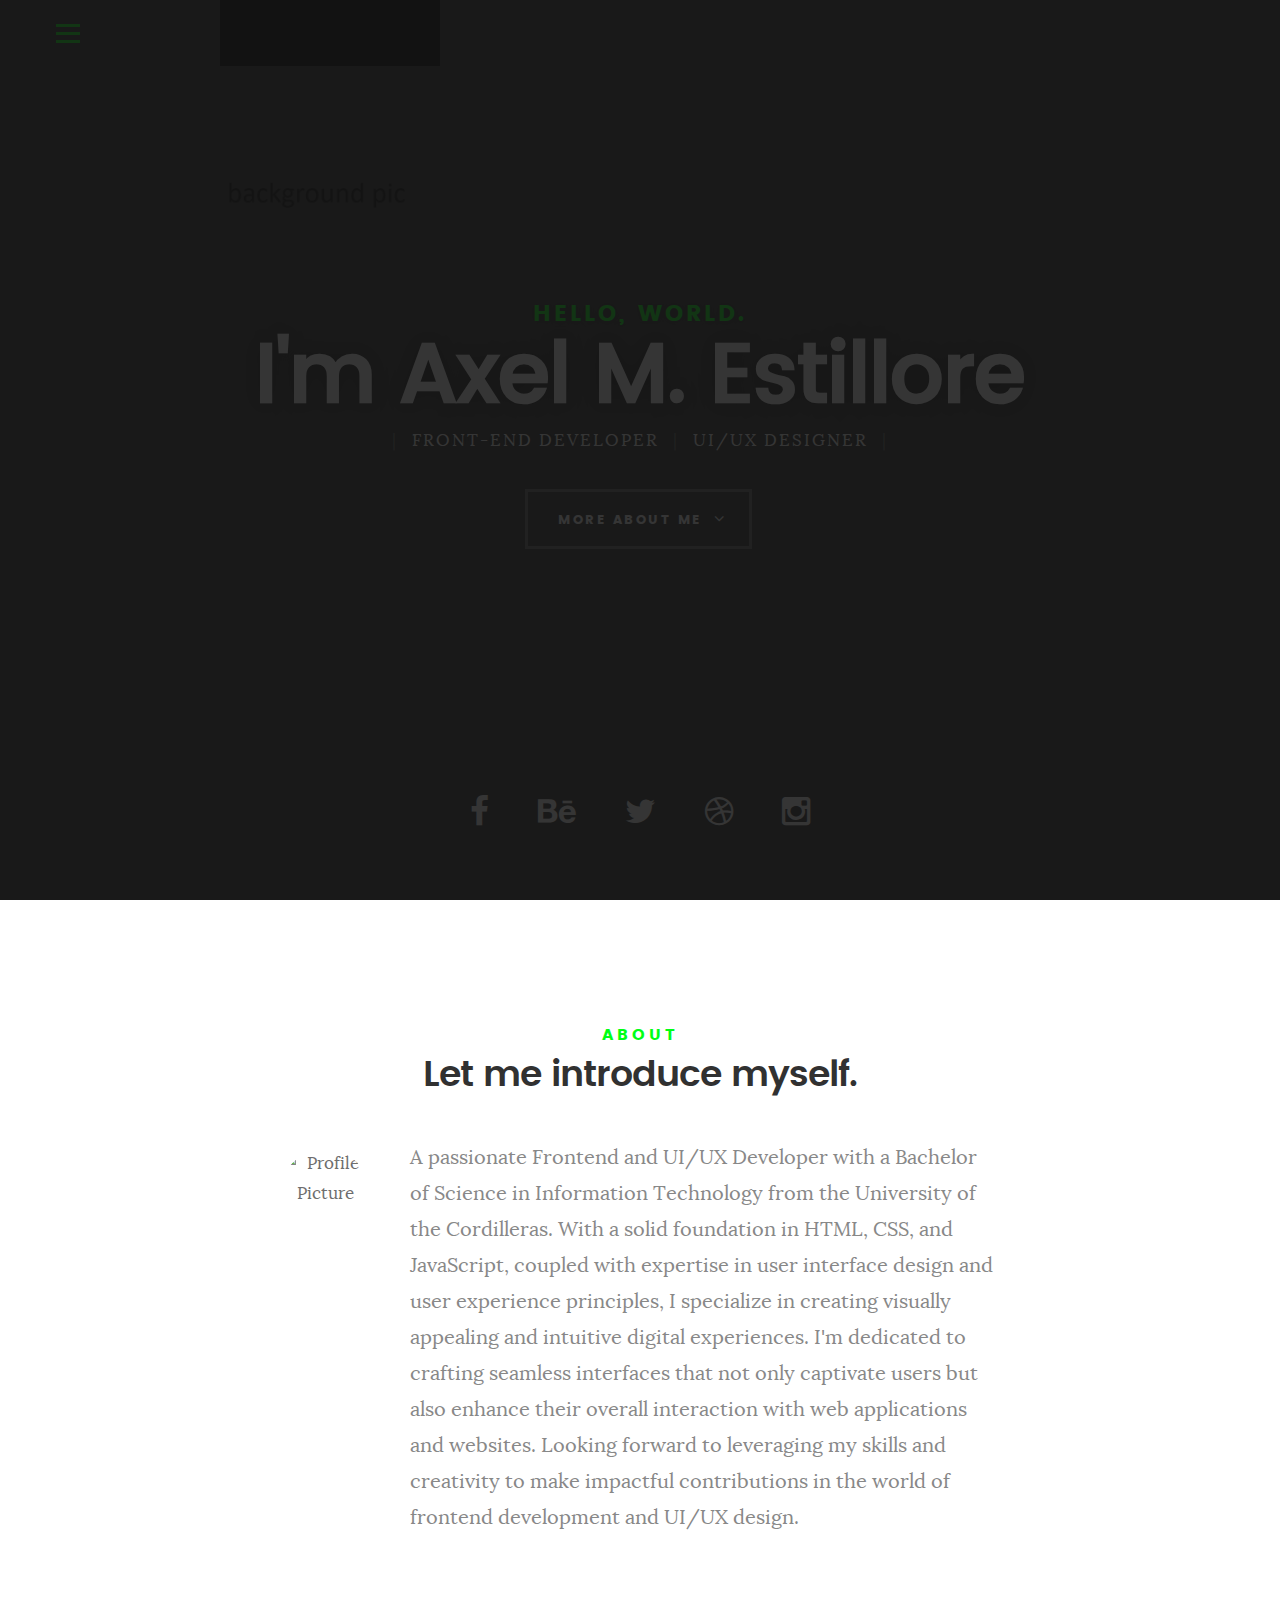
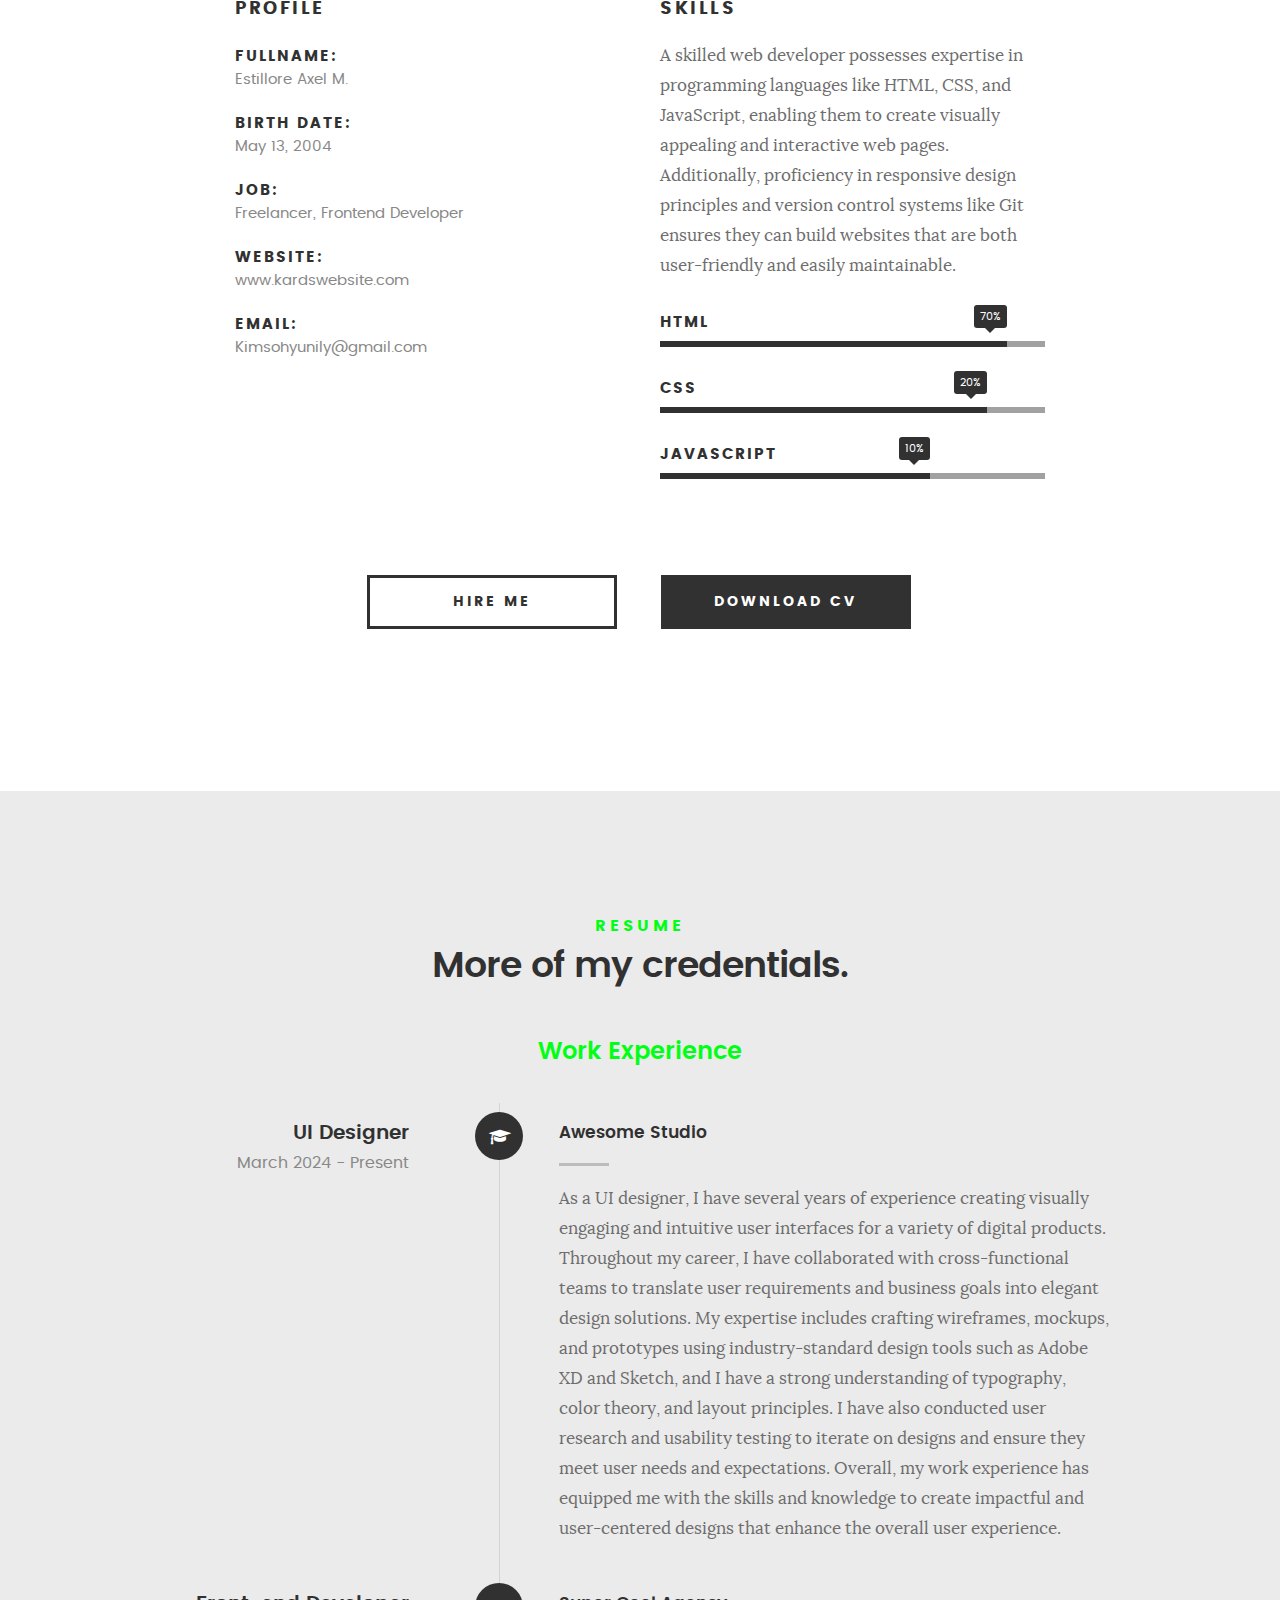
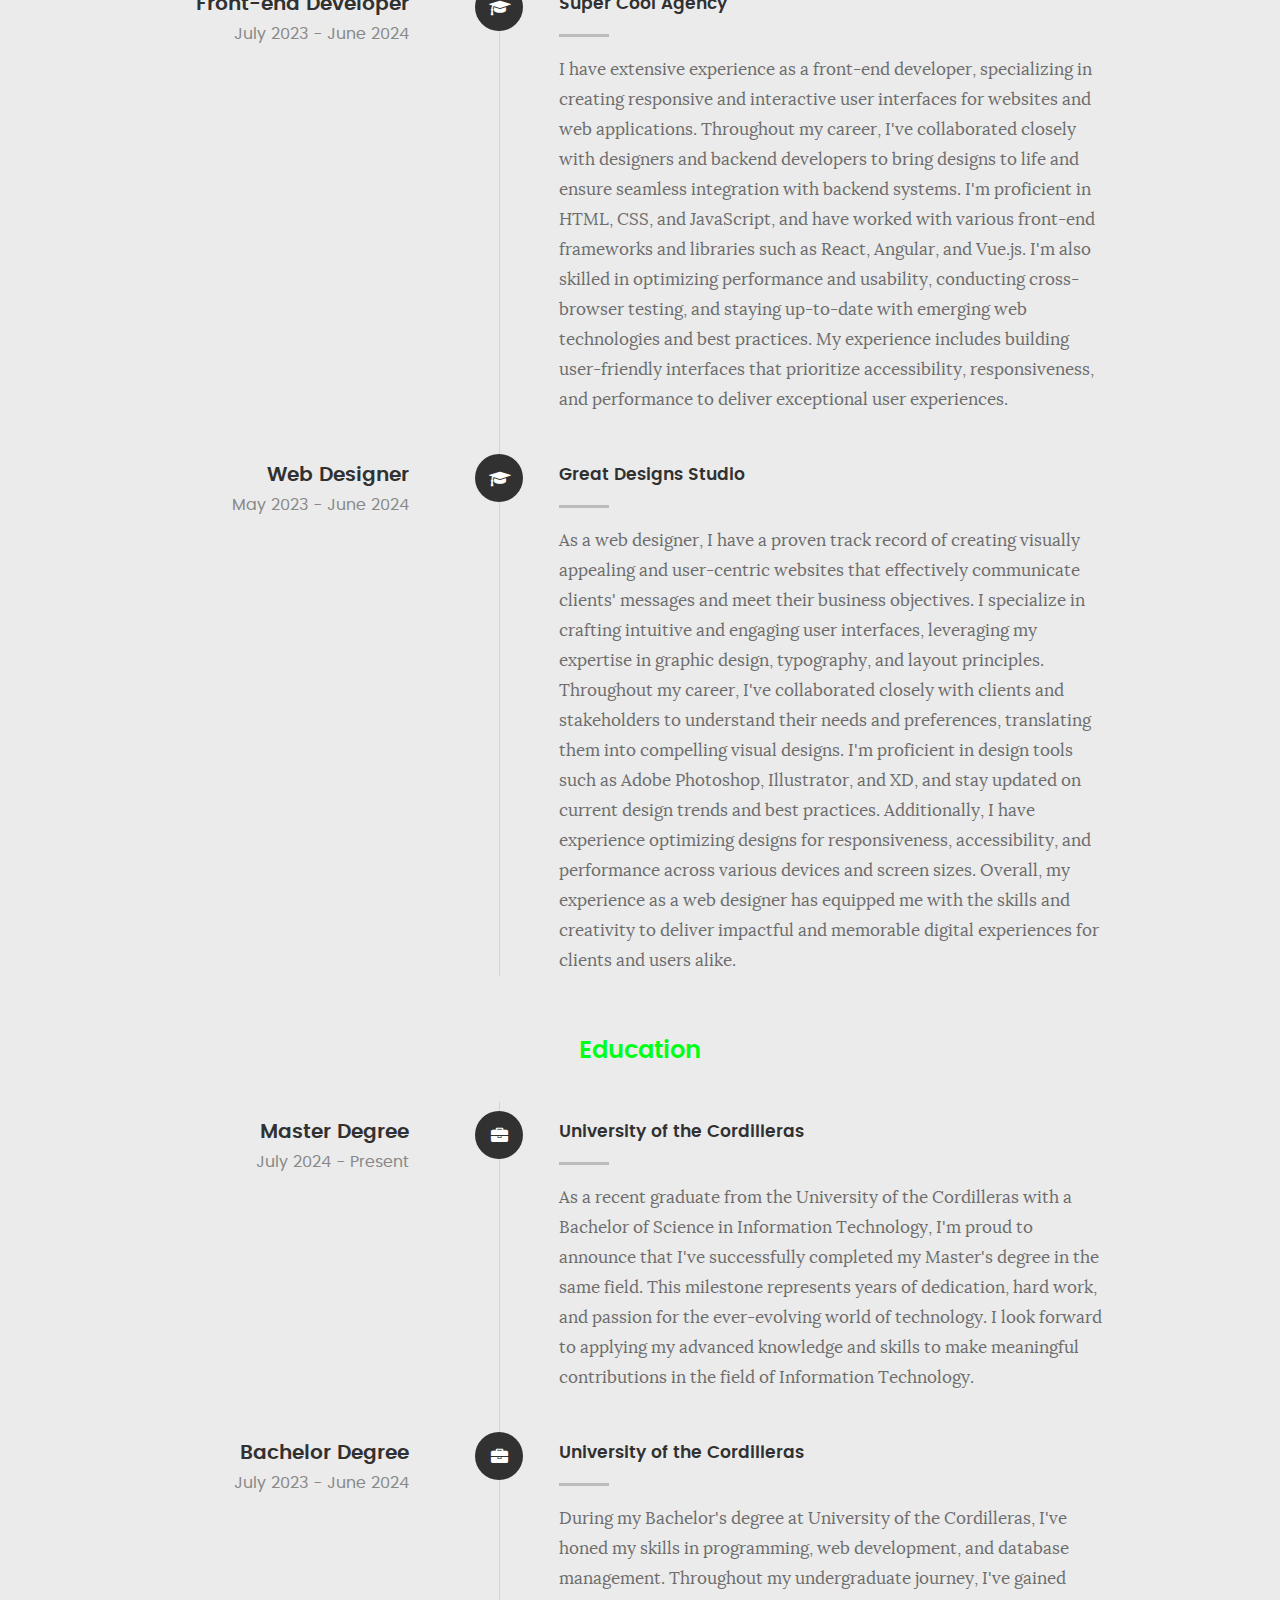
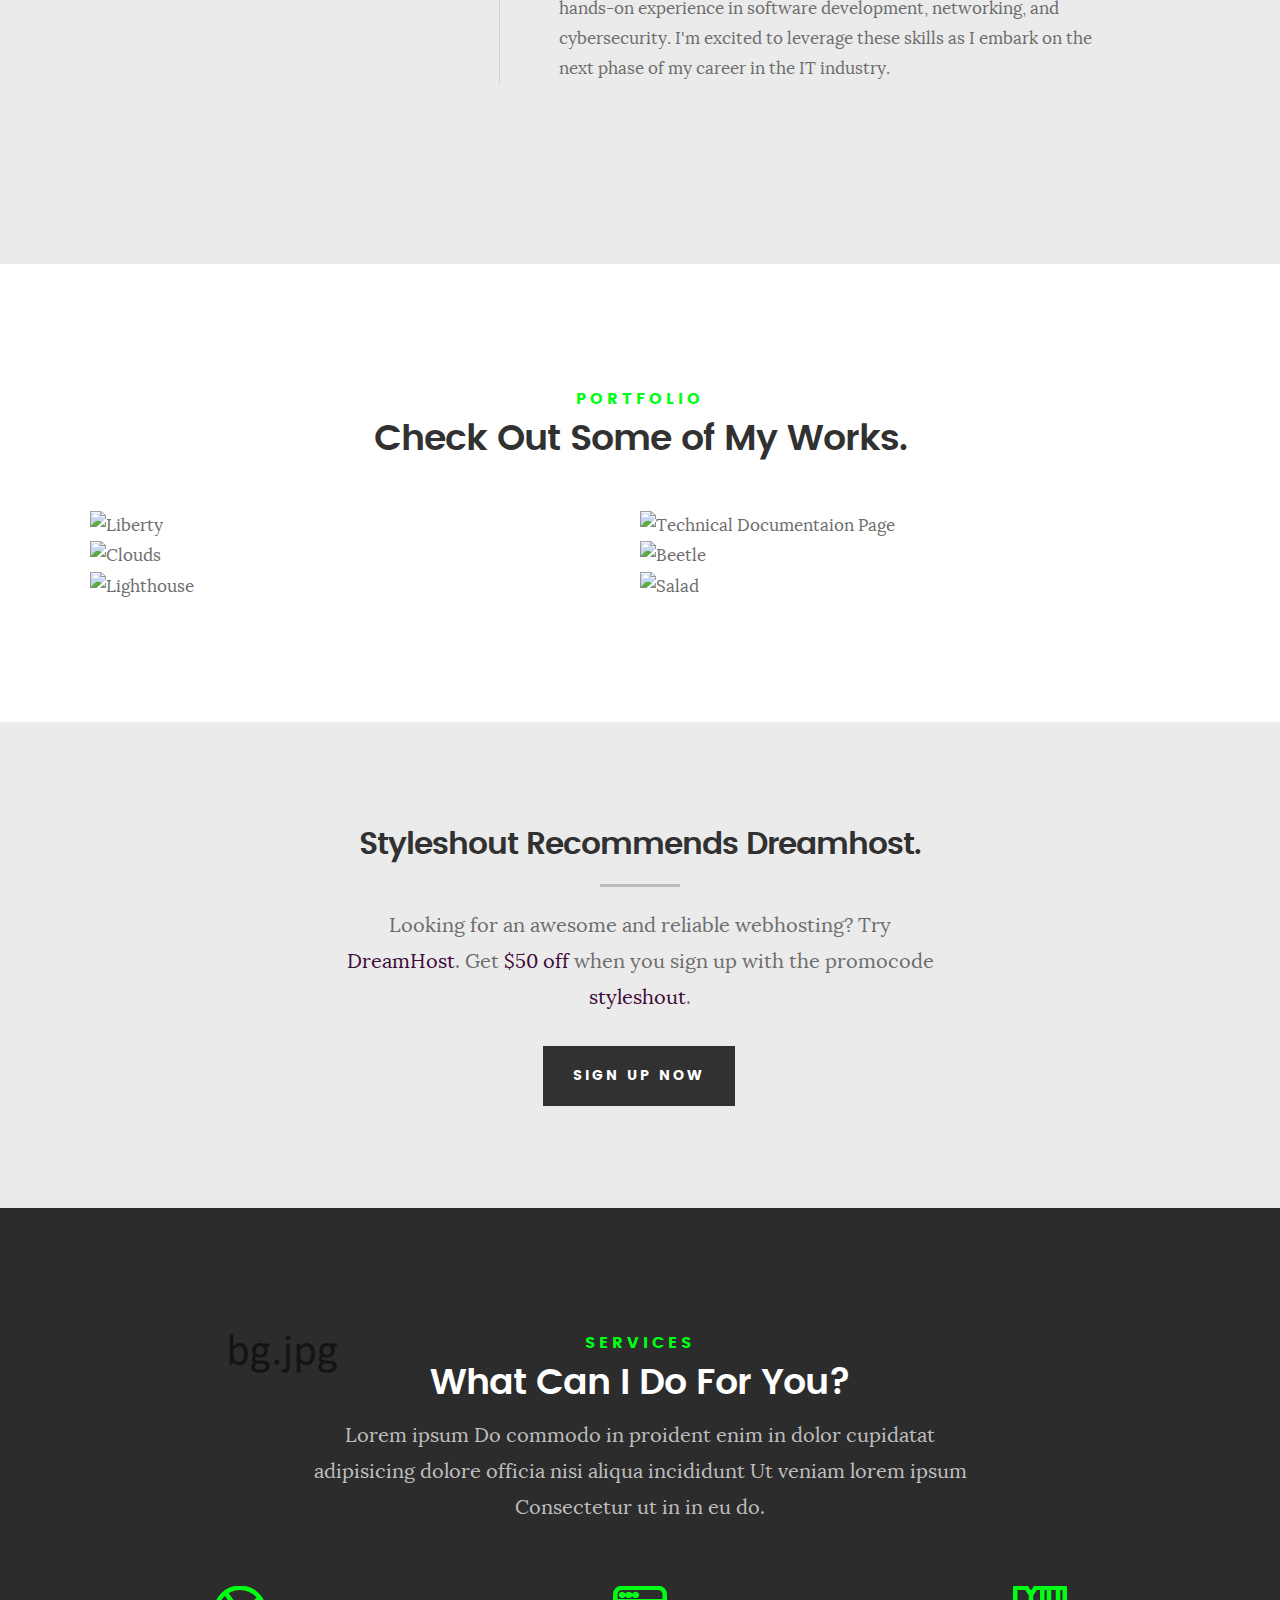
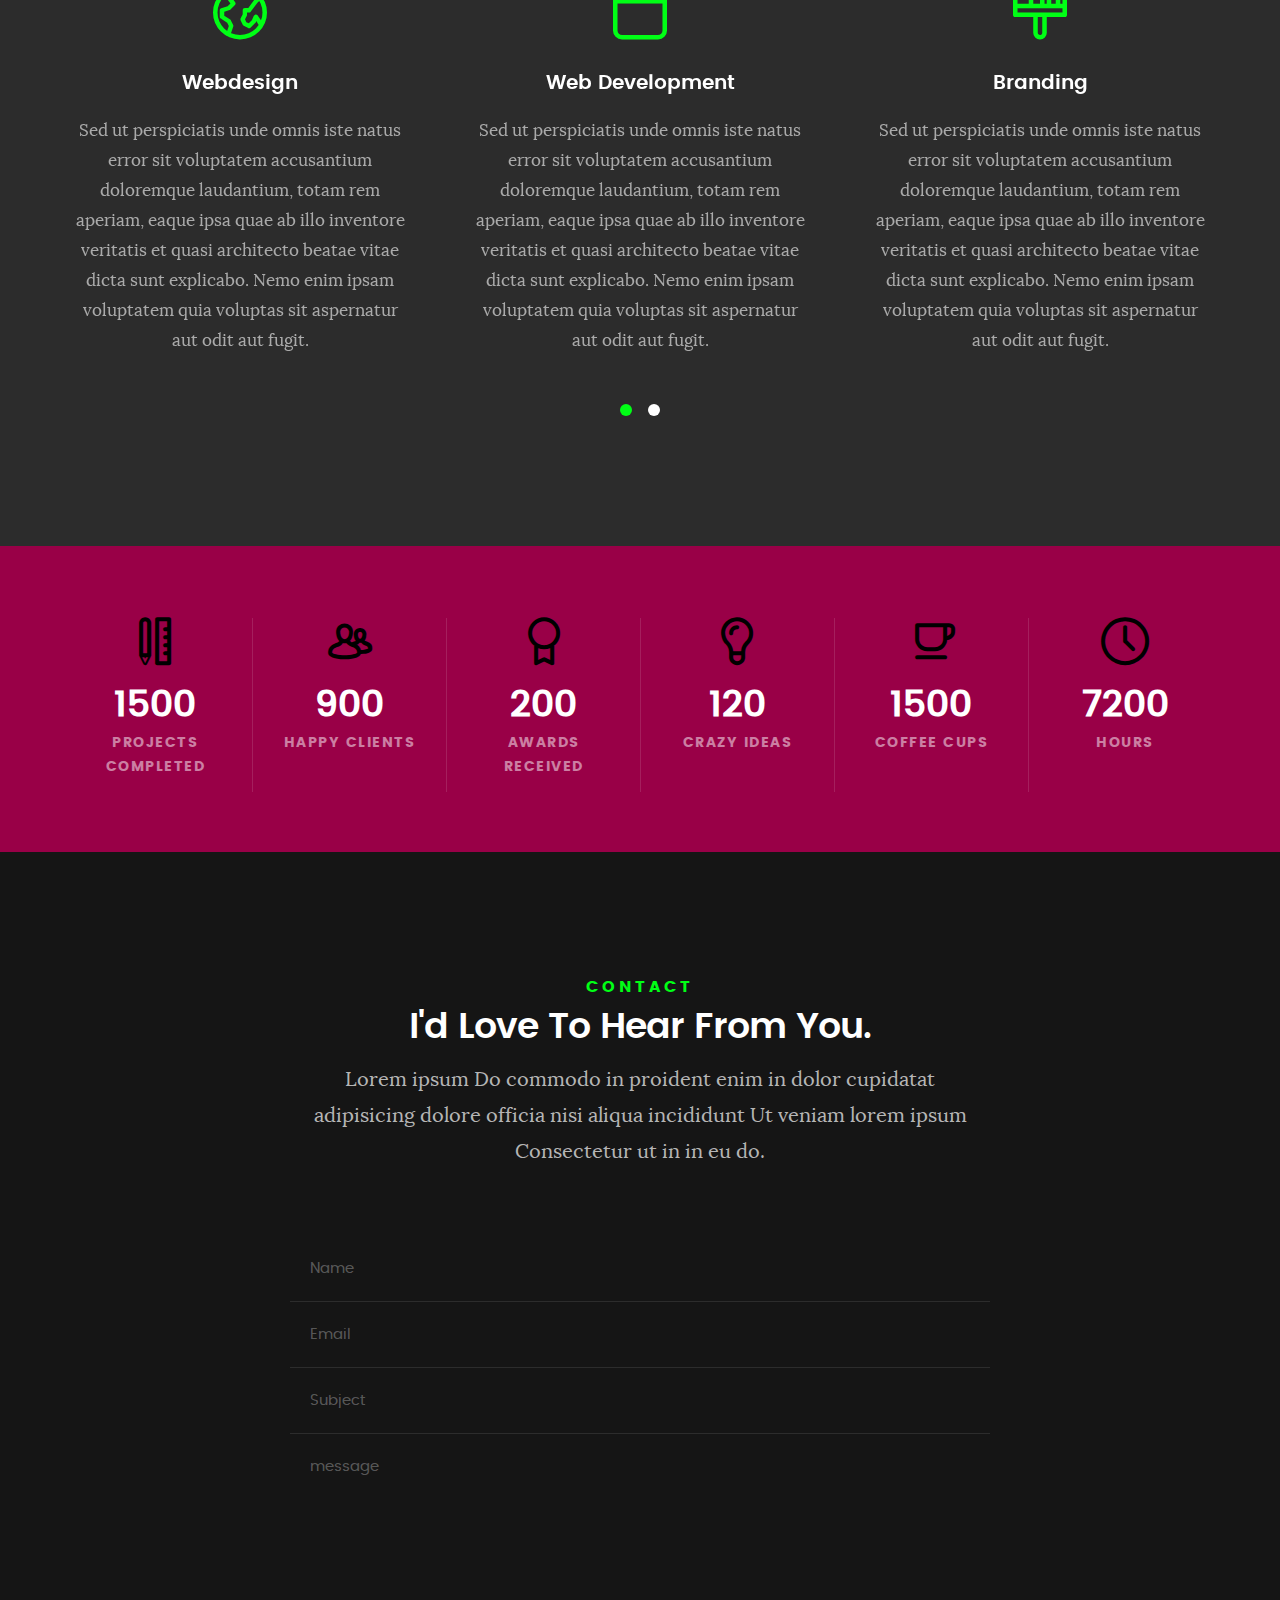
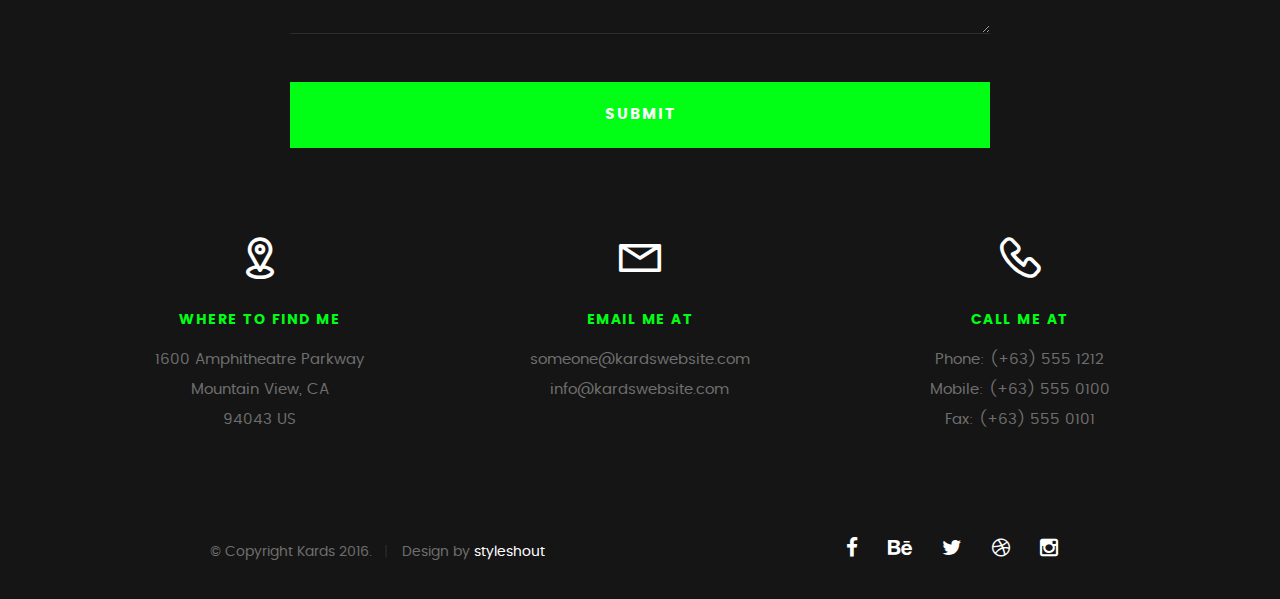
==== index.html @ 2f5518bf "Add files via upload" ====
<!DOCTYPE html>
<html class="no-js" lang="en"> 
<head>
   <meta charset="utf-8">
	<title>TITULO</title>
	<meta name="description" content="">  
	<meta name="author" content="">
	<meta name="viewport" content="width=device-width, initial-scale=1, maximum-scale=1">

   <link rel="stylesheet" href="css/base.css">  
   <link rel="stylesheet" href="css/main.css">
   <link rel="stylesheet" href="css/vendor.css">     

   
	<script src="js/modernizr.js"></script>
	<script src="js/pace.min.js"></script>

   
	<link rel="icon" href="https://scontent.fmnl4-3.fna.fbcdn.net/v/t39.30808-6/432544130_2078319962534497_6253677100543649134_n.jpg?_nc_cat=108&ccb=1-7&_nc_sid=5f2048&_nc_eui2=AeGFWrmweC6-espj6j1pUR9jqB-g1OMm68SoH6DU4ybrxAoRl8UQLV_PKs_oQ-9adUU-d9NGGq4rm0K-6rba1xSu&_nc_ohc=M7N6t8miz18Ab529Yoz&_nc_ht=scontent.fmnl4-3.fna&oh=00_AfD1F9_LOTzGz-1-XdoNI5pjiHKuX6IMTsMnlatffrAM6Q&oe=66244A88">

</head>

<body id="top">


   <header>   	
   	<div class="row">

   		<div class="top-bar">
   			<a class="menu-toggle" href="#"><span>Menu</span></a>

	   		<div class="logo">
		         <a href="index.html">Branding nyo </a>
		      </div>		      

		   	<nav id="main-nav-wrap">
					<ul class="main-navigation">
						<li class="current"><a class="smoothscroll"  href="#intro" title="">Home</a></li>
						<li><a class="smoothscroll"  href="#about" title="">About</a></li>
						<li><a class="smoothscroll"  href="#resume" title="">Resume</a></li>
						<li><a class="smoothscroll"  href="#portfolio" title="">Portfolio</a></li>
						<li><a class="smoothscroll"  href="#services" title="">Services</a></li>					
						<li><a class="smoothscroll"  href="#contact" title="">Contact</a></li>	
							
					</ul>
				</nav>    		
   		</div> 
   		
   	</div> 		
   </header> 

	
   <section id="intro">   

   	<div class="intro-overlay"></div>	

   	<div class="intro-content">
   		<div class="row">

   			<div class="col-twelve">

	   			<h5>Hello, World.</h5>
	   			<h1>I'm Axel M. Estillore</h1>

	   			<p class="intro-position">
	   				<span>Front-end Developer</span>
	   				<span>UI/UX Designer</span> 
	   			</p>

	   			<a class="button stroke smoothscroll" href="#about" title="">More About Me</a>

	   		</div>  
   			
   		</div>   		 		
   	</div> 

   	<ul class="intro-social">        
         <li><a href="#"><i class="fa fa-facebook"></i></a></li>
         <li><a href="#"><i class="fa fa-behance"></i></a></li>
         <li><a href="#"><i class="fa fa-twitter"></i></a></li>
         <li><a href="#"><i class="fa fa-dribbble"></i></a></li>
         <li><a href="#"><i class="fa fa-instagram"></i></a></li>
      </ul>   	

   </section> 


   
   <section id="about">  

   	<div class="row section-intro">
   		<div class="col-twelve">

   			<h5>About</h5>
   			<h1>Let me introduce myself.</h1>

   			<div class="intro-info">

   				<img src="https://scontent.fcrk1-4.fna.fbcdn.net/v/t39.30808-1/429830062_2078319372534556_3176434631124814440_n.jpg?stp=dst-jpg_s320x320&_nc_cat=109&ccb=1-7&_nc_sid=5f2048&_nc_eui2=AeE9WzBH6KswcGwbua57fNyvf8UIRSB0U0p_xQhFIHRTSkt4vWBy588bmzlhL6iH4Bk2U2oN9W5Tf9x64AewNt_N&_nc_ohc=wpXgTAF4OgcAb5SVXKx&_nc_ht=scontent.fcrk1-4.fna&oh=00_AfAsU2PjARm9KrVaL9VJppWm34tfhrfzP-a805UqdRAo0A&oe=661EFE97" alt="Profile Picture">

   				<p class="lead">A passionate Frontend and UI/UX Developer with a Bachelor of Science in Information Technology from the University of the Cordilleras. With a solid foundation in HTML, CSS, and JavaScript, coupled with expertise in user interface design and user experience principles, I specialize in creating visually appealing and intuitive digital experiences. I'm dedicated to crafting seamless interfaces that not only captivate users but also enhance their overall interaction with web applications and websites. Looking forward to leveraging my skills and creativity to make impactful contributions in the world of frontend development and UI/UX design.</p>
   			</div>   			

   		</div>   		
   	</div> 

   	<div class="row about-content">

   		<div class="col-six tab-full">

   			<h3>Profile</h3>
   			

   			<ul class="info-list">
   				<li>
   					<strong>Fullname:</strong>
   					<span>Estillore Axel M.</span>
   				</li>
   				<li>
   					<strong>Birth Date:</strong>
   					<span>May 13, 2004</span>
   				</li>
   				<li>
   					<strong>Job:</strong>
   					<span>Freelancer, Frontend Developer</span>
   				</li>
   				<li>
   					<strong>Website:</strong>
   					<span>www.kardswebsite.com</span>
   				</li>
   				<li>
   					<strong>Email:</strong>
   					<span>Kimsohyunily@gmail.com</span>
   				</li>

   			</ul>

   		</div>

   		<div class="col-six tab-full">

   			<h3>Skills</h3>
   			<p>A skilled web developer possesses expertise in programming languages like HTML, CSS, and JavaScript, enabling them to create visually appealing and interactive web pages. Additionally, proficiency in responsive design principles and version control systems like Git ensures they can build websites that are both user-friendly and easily maintainable.</p>

				<ul class="skill-bars">
				   <li>
				   	<div class="progress percent90"><span>70%</span></div>
				   	<strong>HTML</strong>
				   </li>
				   <li>
				   	<div class="progress percent85"><span>20%</span></div>
				   	<strong>CSS</strong>
				   </li>
				   <li>
				   	<div class="progress percent70"><span>10%</span></div>
				   	<strong>JavaScript</strong>
				   </li>
	
      
				</ul> 	

   		</div>

   	</div>

   	<div class="row button-section">
   		<div class="col-twelve">
   			<a href="#contact" title="Hire Me" class="button stroke smoothscroll">Hire Me</a>
   			<a href="#" title="Download CV" class="button button-primary">Download CV</a>
   		</div>   		
   	</div>

   </section> <!-- /process-->    


   <!-- resume Section
   ================================================== -->
	<section id="resume" class="grey-section">

		<div class="row section-intro">
   		<div class="col-twelve">

   			<h5>Resume</h5>
   			<h1>More of my credentials.</h1>

   		</div>   		
   	</div> <!-- /section-intro--> 

   	<div class="row resume-timeline">

   		<div class="col-twelve resume-header">

   			<h2>Work Experience</h2>

   		</div> <!-- /resume-header -->

   		<div class="col-twelve">

   			<div class="timeline-wrap">

   				<div class="timeline-block">

	   				<div class="timeline-ico">
	   					<i class="fa fa-graduation-cap"></i>
	   				</div>

	   				<div class="timeline-header">
	   					<h3>UI Designer</h3>
	   					<p>March 2024 - Present</p>
	   				</div>

	   				<div class="timeline-content">
	   					<h4>Awesome Studio</h4>
	   					<p>As a UI designer, I have several years of experience creating visually engaging and intuitive user interfaces for a variety of digital products. Throughout my career, I have collaborated with cross-functional teams to translate user requirements and business goals into elegant design solutions. My expertise includes crafting wireframes, mockups, and prototypes using industry-standard design tools such as Adobe XD and Sketch, and I have a strong understanding of typography, color theory, and layout principles. I have also conducted user research and usability testing to iterate on designs and ensure they meet user needs and expectations. Overall, my work experience has equipped me with the skills and knowledge to create impactful and user-centered designs that enhance the overall user experience.</p>
	   				</div>

	   			</div> <!-- /timeline-block -->

	   			<div class="timeline-block">

	   				<div class="timeline-ico">
	   					<i class="fa fa-graduation-cap"></i>
	   				</div>

	   				<div class="timeline-header">
	   					<h3>Front-end Developer</h3>
	   					<p>July 2023 - June 2024</p>
	   				</div>

	   				<div class="timeline-content">
	   					<h4>Super Cool Agency</h4>
	   					<p>I have extensive experience as a front-end developer, specializing in creating responsive and interactive user interfaces for websites and web applications. Throughout my career, I've collaborated closely with designers and backend developers to bring designs to life and ensure seamless integration with backend systems. I'm proficient in HTML, CSS, and JavaScript, and have worked with various front-end frameworks and libraries such as React, Angular, and Vue.js. I'm also skilled in optimizing performance and usability, conducting cross-browser testing, and staying up-to-date with emerging web technologies and best practices. My experience includes building user-friendly interfaces that prioritize accessibility, responsiveness, and performance to deliver exceptional user experiences.</p>
	   				</div>

	   			</div> <!-- /timeline-block -->

	   			<div class="timeline-block">

	   				<div class="timeline-ico">
	   					<i class="fa fa-graduation-cap"></i>
	   				</div>

	   				<div class="timeline-header">
	   					<h3>Web Designer</h3>
	   					<p>May 2023 - June 2024</p>
	   				</div>

	   				<div class="timeline-content">
	   					<h4>Great Designs Studio</h4>
	   					<p>As a web designer, I have a proven track record of creating visually appealing and user-centric websites that effectively communicate clients' messages and meet their business objectives. I specialize in crafting intuitive and engaging user interfaces, leveraging my expertise in graphic design, typography, and layout principles. Throughout my career, I've collaborated closely with clients and stakeholders to understand their needs and preferences, translating them into compelling visual designs. I'm proficient in design tools such as Adobe Photoshop, Illustrator, and XD, and stay updated on current design trends and best practices. Additionally, I have experience optimizing designs for responsiveness, accessibility, and performance across various devices and screen sizes. Overall, my experience as a web designer has equipped me with the skills and creativity to deliver impactful and memorable digital experiences for clients and users alike.</p>
	   				</div>

	   			</div> 

   			</div> 		

   		</div> 
   		
   	</div> 
   	
   	<div class="row resume-timeline">

   		<div class="col-twelve resume-header">

   			<h2>Education</h2>

   		</div> 

   		<div class="col-twelve">

   			<div class="timeline-wrap">

   				<div class="timeline-block">

	   				<div class="timeline-ico">
	   					<i class="fa fa-briefcase"></i>
	   				</div>

	   				<div class="timeline-header">
	   					<h3>Master Degree</h3>
	   					<p>July 2024 - Present</p>
	   				</div>

	   				<div class="timeline-content">
	   					<h4>University of the Cordilleras</h4>
	   					<p>As a recent graduate from the University of the Cordilleras with a Bachelor of Science in Information Technology, I'm proud to announce that I've successfully completed my Master's degree in the same field. This milestone represents years of dedication, hard work, and passion for the ever-evolving world of technology. I look forward to applying my advanced knowledge and skills to make meaningful contributions in the field of Information Technology.</p>
	   				</div>

	   			</div>

	   			<div class="timeline-block">

	   				<div class="timeline-ico">
	   					<i class="fa fa-briefcase"></i>
	   				</div>

	   				<div class="timeline-header">
	   					<h3>Bachelor Degree</h3>
	   					<p>July 2023 - June 2024</p>
	   				</div>

	   				<div class="timeline-content">
	   					<h4>University of the Cordilleras</h4>
	   					<p>During my Bachelor's degree at University of the Cordilleras, I've honed my skills in programming, web development, and database management. Throughout my undergraduate journey, I've gained hands-on experience in software development, networking, and cybersecurity. I'm excited to leverage these skills as I embark on the next phase of my career in the IT industry.</p>
	   				</div>

	   			</div> 

	   				</div>

	   			</div> 

   			</div> 			

   		</div> 
   		
   	</div> 
		
	</section> 

	<section id="portfolio">

		<div class="row section-intro">
   		<div class="col-twelve">

   			<h5>Portfolio</h5>
   			<h1>Check Out Some of My Works.</h1>

   		</div>   		
   	</div> 

   	<div class="row portfolio-content">

   		<div class="col-twelve">

	         <div id="folio-wrapper" class="block-1-2 block-mob-full stack">

	         	<div class="bgrid folio-item">
	               <div class="item-wrap">
	               	<img src="images/portfolio/liberty.jpg" alt="Liberty">
	                  <a href="#modal-01" class="overlay">	                  	           
	                     <div class="folio-item-table">
	                     	<div class="folio-item-cell">
		     					       <h3 class="folio-title">Liberty</h3>	     					    
		     					    	 <span class="folio-types">
		     					       	  Graphic Design
		     					       </span>
		     					   </div>	                      	
	                     </div>                    
	                  </a>
	               </div>	               
	        		</div> <!-- /folio-item -->

	        		<div class="bgrid folio-item">
	               <div class="item-wrap">
	               	<img src="images/portfolio/shutterbug.jpg" alt="Technical Documentaion Page">
	               	<a href="#modal-02" class="overlay">              		                  
	                     <div class="folio-item-table">
	                     	<div class="folio-item-cell">
	                     		<h3 class="folio-title">Technical Documentaion Page</h3>	     					    
		     					    	<span class="folio-types">
		     					       	  Web Design
		     					      </span>		     		
		     					   </div> 	                      	
	                     </div>                    
	                  </a>
	               </div>
	        		</div> 

	            <div class="bgrid folio-item">
	               <div class="item-wrap">
	               	<img src="images/portfolio/clouds.jpg"alt="Clouds">
	                  <a href="#modal-03" class="overlay">             		                  
	                     <div class="folio-item-table">
	                     	<div class="folio-item-cell">
	                     		<h3 class="folio-title">Clouds</h3>	     					    
		     					    	<span class="folio-types">
		     					       	  Web Design
		     					      </span>		     		
		     					   </div> 	                      	
	                     </div>                    
	                  </a>
	               </div>
	        		</div> 

	            <div class="bgrid folio-item">
	               <div class="item-wrap">
	               	<img src="images/portfolio/beetle.jpg" alt="Beetle">
	                  <a href="#modal-04" class="overlay">                  	                 
	                     <div class="folio-item-table">
	                     	<div class="folio-item-cell">
	                     		<h3 class="folio-title">Beetle</h3>	     					    
		     					    	<span class="folio-types">
		     					       	  Branding
		     					      </span>		     		
		     					   </div>  	                      	
	                     </div>                    
	                  </a>
	               </div>
	        		</div> <!-- /folio-item -->     

	        		<div class="bgrid folio-item">
	               <div class="item-wrap">
	               	<img src="images/portfolio/lighthouse.jpg" alt="Lighthouse">
	                  <a href="#modal-05" class="overlay">             		                  
	                     <div class="folio-item-table">
	                     	<div class="folio-item-cell">
	                     		<h3 class="folio-title">Lighthouse</h3>	     					    
		     					    	<span class="folio-types">
		     					       	  Web Development
		     					      </span>		     		
		     					   </div> 	                      	
	                     </div>                    
	                  </a>
	               </div>
	        		</div> <!-- /folio-item -->

	            <div class="bgrid folio-item">
	               <div class="item-wrap">
	               	<img src="images/portfolio/salad.jpg" alt="Salad">
	                  <a href="#modal-06" class="overlay">
	                     <div class="folio-item-table">
	                     	<div class="folio-item-cell">
	                     		<h3 class="folio-title">Salad</h3>	     					    
		     					    	<span class="folio-types">
		     					       	  Branding
		     					      </span>		     		
		     					   </div>	                      	
	                     </div>                    
	                  </a>
	               </div>
	        		</div> <!-- /folio-item -->   

	            <!-- modal popups - begin
	            ============================================================= -->
	            <div id="modal-01" class="popup-modal slider mfp-hide">	

				     	<div class="media">
				     		<img src="images/portfolio/modals/m-liberty.jpg" alt="" />
				     	</div>      	

					   <div class="description-box">
					      <h4>Liberty</h4>		      
					      <p>Proin gravida nibh vel velit auctor aliquet. Aenean sollicitudin, lorem quis bibendum auctor, nisi elit consequat ipsum, nec sagittis sem nibh id elit.</p>

					      <div class="categories">Web Development</div>			               
					   </div>

			         <div class="link-box">
			            <a href="http://www.behance.net">Details</a>
					      <a href="#" class="popup-modal-dismiss">Close</a>
			         </div>		      

				   </div> <!-- /modal-01 -->

				   <div id="modal-02" class="popup-modal slider mfp-hide">	

				     	<div class="media">
				     		<img src="images/portfolio/modals/m-shutterbug.jpg" alt="" />
				     	</div>      	

					   <div class="description-box">
					      <h4>Shutterbug</h4>		      
					      <p>Proin gravida nibh vel velit auctor aliquet. Aenean sollicitudin, lorem quis bibendum auctor, nisi elit consequat ipsum, nec sagittis sem nibh id elit.</p>

					      <div class="categories">Web Design</div>			               
					   </div>

			         <div class="link-box">
			            <a href="http://www.behance.net">Details</a>
					      <a href="#" class="popup-modal-dismiss">Close</a>
			         </div>		      

				   </div> <!-- /modal-02 -->

				   <div id="modal-03" class="popup-modal slider mfp-hide">	

				     	<div class="media">
				     		<img src="images/portfolio/modals/m-clouds.jpg" alt="" />
				     	</div>      	

					   <div class="description-box">
					      <h4>Clouds</h4>		      
					      <p>Proin gravida nibh vel velit auctor aliquet. Aenean sollicitudin, lorem quis bibendum auctor, nisi elit consequat ipsum, nec sagittis sem nibh id elit.</p>

					      <div class="categories">Web Design</div>			               
					   </div>

			         <div class="link-box">
			            <a href="http://www.behance.net">Details</a>
					      <a href="#" class="popup-modal-dismiss">Close</a>
			         </div>		      

				   </div> <!-- /modal-03 -->

				   <div id="modal-04" class="popup-modal slider mfp-hide">	

				     	<div class="media">
				     		<img src="images/portfolio/modals/m-beetle.jpg" alt="" />
				     	</div>      	

					   <div class="description-box">
					      <h4>Beetle</h4>		      
					      <p>Proin gravida nibh vel velit auctor aliquet. Aenean sollicitudin, lorem quis bibendum auctor, nisi elit consequat ipsum, nec sagittis sem nibh id elit.</p>

					      <div class="categories">Branding</div>			               
					   </div>

			         <div class="link-box">
			            <a href="http://www.behance.net">Details</a>
					      <a href="#" class="popup-modal-dismiss">Close</a>
			         </div>		      

				   </div> <!-- /modal-04 -->

				   <div id="modal-05" class="popup-modal slider mfp-hide">	

				     	<div class="media">
				     		<img src="images/portfolio/modals/m-lighthouse.jpg" alt="" />
				     	</div>      	

					   <div class="description-box">
					      <h4>Lighthouse</h4>		      
					      <p>Proin gravida nibh vel velit auctor aliquet. Aenean sollicitudin, lorem quis bibendum auctor, nisi elit consequat ipsum, nec sagittis sem nibh id elit.</p>

					      <div class="categories">Web Development</div>			               
					   </div>

			         <div class="link-box">
			            <a href="http://www.behance.net">Details</a>
					      <a href="#" class="popup-modal-dismiss">Close</a>
			         </div>		      

				   </div> <!-- /modal-05 -->

				   <div id="modal-06" class="popup-modal slider mfp-hide">	

				     	<div class="media">
				     		<img src="images/portfolio/modals/m-salad.jpg" alt="" />
				     	</div>      	

					   <div class="description-box">
					      <h4>Salad</h4>		      
					      <p>Proin gravida nibh vel velit auctor aliquet. Aenean sollicitudin, lorem quis bibendum auctor, nisi elit consequat ipsum, nec sagittis sem nibh id elit.</p>

					      <div class="categories">Branding</div>			               
					   </div>

			         <div class="link-box">
			            <a href="http://www.behance.net">Details</a>
					      <a href="#" class="popup-modal-dismiss">Close</a>
			         </div>		      

				   </div> <!-- /modal-06 -->


				   <!-- modal popups - end
	            ============================================================= -->

	         </div> <!-- /portfolio-wrapper --> 

   		</div>  <!-- /twelve -->   

   	</div> <!-- /portfolio-content --> 
		
	</section> <!-- /portfolio --> 


	<!-- CTA Section
   ================================================== -->
	<section id="cta" class="grey-section">

   	<div class="row cta-content">

   		<div class="col-twelve section-ads">  

	     		<h2 class="h01"><a href="http://www.dreamhost.com/r.cgi?287326|STYLESHOUT">Styleshout Recommends Dreamhost.</a></h2>

		      <p class="lead">
		      Looking for an awesome and reliable webhosting? Try <a href="http://www.dreamhost.com/r.cgi?287326|STYLESHOUT"><span>DreamHost</span></a>.
				Get <span>$50 off</span> when you sign up with the promocode <span>styleshout</span>. 
				<!-- Simply type	the promocode in the box labeled “Promo Code” when placing your order. -->	
				</p>

				<div class="action">
			      <a class="button button-primary large" href="http://www.dreamhost.com/r.cgi?287326|STYLESHOUT">Sign Up Now</a>
		      </div>		     	

   		</div>

   	</div> <!-- /cta-content -->

   </section> <!-- /cta --> 

	
	<!-- services Section
   ================================================== -->
	<section id="services">

		<div class="overlay"></div>

		<div class="row section-intro">
   		<div class="col-twelve">

   			<h5>Services</h5>
   			<h1>What Can I Do For You?</h1>

   			<p class="lead">Lorem ipsum Do commodo in proident enim in dolor cupidatat adipisicing dolore officia nisi aliqua incididunt Ut veniam lorem ipsum Consectetur ut in in eu do.</p>

   		</div>   		
   	</div> <!-- /section-intro -->

   	<div class="row services-content">

   		<div id="owl-slider" class="owl-carousel services-list">

	      	<div class="service">	

	      		<span class="icon"><i class="icon-earth"></i></span>            

	            <div class="service-content">	

	            	 <h3>Webdesign</h3>

		            <p class="desc">Sed ut perspiciatis unde omnis iste natus error sit voluptatem accusantium doloremque laudantium, totam rem aperiam, eaque ipsa quae ab illo inventore veritatis et quasi architecto beatae vitae dicta sunt explicabo. Nemo enim ipsam voluptatem quia voluptas sit aspernatur aut odit aut fugit.
	         		</p>
	         		
	         	</div> 	         	 

				</div> <!-- /service -->

				<div class="service">	

					<span class="icon"><i class="icon-window"></i></span>                          

	            <div class="service-content">	

	            	<h3>Web Development</h3>  

		            <p class="desc">Sed ut perspiciatis unde omnis iste natus error sit voluptatem accusantium doloremque laudantium, totam rem aperiam, eaque ipsa quae ab illo inventore veritatis et quasi architecto beatae vitae dicta sunt explicabo. Nemo enim ipsam voluptatem quia voluptas sit aspernatur aut odit aut fugit.
	         		</p>

	            </div>	                          

			   </div> <!-- /service -->

			   <div class="service">

			   	<span class="icon"><i class="icon-paint-brush"></i></span>		            

	            <div class="service-content">

	            	<h3>Branding</h3>

		            <p class="desc">Sed ut perspiciatis unde omnis iste natus error sit voluptatem accusantium doloremque laudantium, totam rem aperiam, eaque ipsa quae ab illo inventore veritatis et quasi architecto beatae vitae dicta sunt explicabo. Nemo enim ipsam voluptatem quia voluptas sit aspernatur aut odit aut fugit.
	        			</p> 

	            </div> 	            	               

			   </div> <!-- /service -->

				<div class="service">

					<span class="icon"><i class="icon-toggles"></i></span>	              

	            <div class="service-content">

	            	<h3>UI/UX Design</h3>

		            <p class="desc">Sed ut perspiciatis unde omnis iste natus error sit voluptatem accusantium doloremque laudantium, totam rem aperiam, eaque ipsa quae ab illo inventore veritatis et quasi architecto beatae vitae dicta sunt explicabo. Nemo enim ipsam voluptatem quia voluptas sit aspernatur aut odit aut fugit.
	         		</p> 
	         		
	            </div>                

				</div> <!-- /service -->

			   <div class="service">

			   	<span class="icon"><i class="icon-image"></i></span>	            

	            <div class="service-content">

	            	<h3>Graphics Design</h3>

		            <p class="desc">Sed ut perspiciatis unde omnis iste natus error sit voluptatem accusantium doloremque laudantium, totam rem aperiam, eaque ipsa quae ab illo inventore veritatis et quasi architecto beatae vitae dicta sunt explicabo. Nemo enim ipsam voluptatem quia voluptas sit aspernatur aut odit aut fugit.
	        			</p> 

	            </div>	               

			   </div> <!-- /service -->

			   <div class="service">

			   	<span class="icon"><i class="icon-chat"></i></span>	   	           

	            <div class="service-content">

	            	 <h3>Consultancy</h3>

		            <p class="desc">Sed ut perspiciatis unde omnis iste natus error sit voluptatem accusantium doloremque laudantium, totam rem aperiam, eaque ipsa quae ab illo inventore veritatis et quasi architecto beatae vitae dicta sunt explicabo. Nemo enim ipsam voluptatem quia voluptas sit aspernatur aut odit aut fugit.
	        			</p> 
	        			
	            </div>	               

			   </div> <!-- /service -->

	      </div> <!-- /services-list -->
   		
   	</div> <!-- /services-content -->
		
	</section> <!-- /services -->	


	<!-- stats Section
   ================================================== -->
	<section id="stats" class="count-up">

		<div class="row">
			<div class="col-twelve">

				<div class="block-1-6 block-s-1-3 block-tab-1-2 block-mob-full stats-list">

					<div class="bgrid stat">

						<div class="icon-part">
							<i class="icon-pencil-ruler"></i>
						</div>

						<h3 class="stat-count">
							1500
						</h3>

						<h5 class="stat-title">
							Projects Completed
						</h5>

					</div> <!-- /stat -->					

					<div class="bgrid stat">

						<div class="icon-part">
							<i class="icon-users"></i>
						</div>

						<h3 class="stat-count">
							900
						</h3>

						<h5 class="stat-title">
							Happy Clients
						</h5>

					</div> <!-- /stat -->

					<div class="bgrid stat">

						<div class="icon-part">
							<i class="icon-badge"></i>
						</div>

						<h3 class="stat-count">
							200
						</h3>

						<h5 class="stat-title">
							Awards Received
						</h5>

					</div> <!-- /stat -->									

					<div class="bgrid stat">

						<div class="icon-part">
							<i class="icon-light-bulb"></i>
						</div>

						<h3 class="stat-count">
							120
						</h3>

						<h5 class="stat-title">
							Crazy Ideas
						</h5>

					</div> <!-- /stat -->

					<div class="bgrid stat">

						<div class="icon-part">
							<i class="icon-cup"></i>
						</div>

						<h3 class="stat-count">
							1500
						</h3>

						<h5 class="stat-title">
							Coffee Cups
						</h5>

					</div> <!-- /stat -->

					<div class="bgrid stat">

						<div class="icon-part">
							<i class="icon-clock"></i>
						</div>

						<h3 class="stat-count">
							7200
						</h3>

						<h5 class="stat-title">
							Hours
						</h5>

					</div> <!-- /stat -->

				</div> <!-- /stats-list -->

			</div> <!-- /twelve -->
		</div> <!-- /row -->

	</section> <!-- /stats -->

	
   <!-- contact
   ================================================== -->
	<section id="contact">

		<div class="row section-intro">
   		<div class="col-twelve">

   			<h5>Contact</h5>
   			<h1>I'd Love To Hear From You.</h1>

   			<p class="lead">Lorem ipsum Do commodo in proident enim in dolor cupidatat adipisicing dolore officia nisi aliqua incididunt Ut veniam lorem ipsum Consectetur ut in in eu do.</p>

   		</div> 
   	</div> <!-- /section-intro -->

   	<div class="row contact-form">

   		<div class="col-twelve">

            <!-- form -->
            <form name="contactForm" id="contactForm" method="post" action="">
      			<fieldset>

                  <div class="form-field">
 						   <input name="contactName" type="text" id="contactName" placeholder="Name" value="" minlength="2" required="">
                  </div>
                  <div class="form-field">
	      			   <input name="contactEmail" type="email" id="contactEmail" placeholder="Email" value="" required="">
	               </div>
                  <div class="form-field">
	     				   <input name="contactSubject" type="text" id="contactSubject" placeholder="Subject" value="">
	               </div>                       
                  <div class="form-field">
	                 	<textarea name="contactMessage" id="contactMessage" placeholder="message" rows="10" cols="50" required=""></textarea>
	               </div>                      
                 <div class="form-field">
                     <button class="submitform">Submit</button>
                     <div id="submit-loader">
                        <div class="text-loader">Sending...</div>                             
       				      <div class="s-loader">
								  	<div class="bounce1"></div>
								  	<div class="bounce2"></div>
								  	<div class="bounce3"></div>
								</div>
							</div>
                  </div>

      			</fieldset>
      		</form> <!-- Form End -->

            <!-- contact-warning -->
            <div id="message-warning">            	
            </div>            
            <!-- contact-success -->
      		<div id="message-success">
               <i class="fa fa-check"></i>Your message was sent, thank you!<br>
      		</div>

         </div> <!-- /col-twelve -->
   		
   	</div> <!-- /contact-form -->

   	<div class="row contact-info">

   		<div class="col-four tab-full">

   			<div class="icon">
   				<i class="icon-pin"></i>
   			</div>

   			<h5>Where to find me</h5>

   			<p>
            1600 Amphitheatre Parkway<br>
            Mountain View, CA<br>
            94043 US
            </p>

   		</div>

   		<div class="col-four tab-full collapse">

   			<div class="icon">
   				<i class="icon-mail"></i>
   			</div>

   			<h5>Email Me At</h5>

   			<p>someone@kardswebsite.com<br>
			   	info@kardswebsite.com			     
			   </p>

   		</div>

   		<div class="col-four tab-full">

   			<div class="icon">
   				<i class="icon-phone"></i>
   			</div>

   			<h5>Call Me At</h5>

   			<p>Phone: (+63) 555 1212<br>
			   	Mobile: (+63) 555 0100<br>
			     	Fax: (+63) 555 0101
			   </p>

   		</div>
   		
   	</div> <!-- /contact-info -->
		
	</section> <!-- /contact -->


   <!-- footer
   ================================================== -->

   <footer>
     	<div class="row">

     		<div class="col-six tab-full pull-right social">

     			<ul class="footer-social">        
			      <li><a href="#"><i class="fa fa-facebook"></i></a></li>
			      <li><a href="#"><i class="fa fa-behance"></i></a></li>
			      <li><a href="#"><i class="fa fa-twitter"></i></a></li>
			      <li><a href="#"><i class="fa fa-dribbble"></i></a></li>
			      <li><a href="#"><i class="fa fa-instagram"></i></a></li>
			   </ul> 
	      		
	      </div>

      	<div class="col-six tab-full">
	      	<div class="copyright">
		        	<span>© Copyright Kards 2016.</span> 
		        	<span>Design by <a href="http://www.styleshout.com/">styleshout</a></span>	         	
		         </div>		                  
	      	</div>

	      	<div id="go-top">
		         <a class="smoothscroll" title="Back to Top" href="#top"><i class="fa fa-long-arrow-up"></i></a>
		      </div>

      	</div> <!-- /row -->     	
   </footer>  

   <div id="preloader"> 
    	<div id="loader"></div>
   </div> 

   <!-- Java Script
   ================================================== --> 
   <script src="js/jquery-2.1.3.min.js"></script>
   <script src="js/plugins.js"></script>
   <script src="js/main.js"></script>

</body>

</html>
---- css/base.css ----
/**
 * =================================================================== 
 *
 *  Kards v1.0 Base Stylesheet
 *  url: styleshout.com
 *  03-01-2016
 *  ------------------------------------------------------------------
 *  TOC:
 *  01. reset
 *  02. basic/base setup styles
 *  03. grid
 *  04. MISC
 *
 * =================================================================== 
 */

/** 
 * ===================================================================
 * 01. reset - normalize.css v3.0.2 | MIT License | git.io/normalize
 *
 * ------------------------------------------------------------------- 
 */
html {
	font-family: sans-serif;
	-ms-text-size-adjust: 100%;
	-webkit-text-size-adjust: 100%;
}

body {
	margin: 0;
}

article,
aside,
details,
figcaption,
figure,
footer,
header,
hgroup,
main,
menu,
nav,
section,
summary {
	display: block;
}

audio,
canvas,
progress,
video {
	display: inline-block;
	vertical-align: baseline;
}

audio:not([controls]) {
	display: none;
	height: 0;
}

[hidden],
template {
	display: none;
}

a {
	background: transparent;
}

a:active,
a:hover {
	outline: 0;
}

abbr[title] {
	border-bottom: 1px dotted;
}

b,
strong {
	font-weight: bold;
}

dfn {
	font-style: italic;
}

h1 {
	font-size: 2em;
	margin: 0.67em 0;
}

mark {
	background: #ff0;
	color: #000;
}

small {
	font-size: 80%;
}

sub,
sup {
	font-size: 75%;
	line-height: 0;
	position: relative;
	vertical-align: baseline;
}

sup {
	top: -0.5em;
}

sub {
	bottom: -0.25em;
}

img {
	border: 0;
}

svg:not(:root) {
	overflow: hidden;
}

figure {
	margin: 1em 40px;
}

hr {
	-moz-box-sizing: content-box;
	box-sizing: content-box;
	height: 0;
}

pre {
	overflow: auto;
}

code,
kbd,
pre,
samp {
	font-family: monospace, monospace;
	font-size: 1em;
}

button,
input,
optgroup,
select,
textarea {
	color: inherit;
	font: inherit;
	margin: 0;
}

button {
	overflow: visible;
}

button,
select {
	text-transform: none;
}

button,
html input[type="button"],
input[type="reset"],
input[type="submit"] {
	-webkit-appearance: button;
	cursor: pointer;
}

button[disabled],
html input[disabled] {
	cursor: default;
}

button::-moz-focus-inner,
input::-moz-focus-inner {
	border: 0;
	padding: 0;
}

input {
	line-height: normal;
}

input[type="checkbox"],
input[type="radio"] {
	box-sizing: border-box;
	padding: 0;
}

input[type="number"]::-webkit-inner-spin-button,
input[type="number"]::-webkit-outer-spin-button {
	height: auto;
}

input[type="search"] {
	-webkit-appearance: textfield;
	-moz-box-sizing: content-box;
	-webkit-box-sizing: content-box;
	box-sizing: content-box;
}

input[type="search"]::-webkit-search-cancel-button,
input[type="search"]::-webkit-search-decoration {
	-webkit-appearance: none;
}

fieldset {
	border: 1px solid #c0c0c0;
	margin: 0 2px;
	padding: 0.35em 0.625em 0.75em;
}

legend {
	border: 0;
	padding: 0;
}

textarea {
	overflow: auto;
}

optgroup {
	font-weight: bold;
}

table {
	border-collapse: collapse;
	border-spacing: 0;
}

td,
th {
	padding: 0;
}

/** 
 * ===================================================================
 * 02. basic/base setup styles - (_basic.scss)
 *
 * ------------------------------------------------------------------- 
 */
html {
	font-size: 62.5%;
	box-sizing: border-box;
}

*,
*::before,
*::after {
	box-sizing: inherit;
}

body {
	font-weight: normal;
	line-height: 1;
	text-rendering: optimizeLegibility;
	word-wrap: break-word;
	-webkit-overflow-scrolling: touch;
	-webkit-text-size-adjust: none;
}

body,
input,
button {
	-moz-osx-font-smoothing: grayscale;
	-webkit-font-smoothing: antialiased;
}

/**
 * Media - (_basic.scss)
 * ------------------------------------------------------------------- 
 */
img,
video {
	max-width: 100%;
	height: auto;
}

/**
 * Typography resets - (_basic.scss)
 * ------------------------------------------------------------------- 
 */
div,
dl,
dt,
dd,
ul,
ol,
li,
h1,
h2,
h3,
h4,
h5,
h6,
pre,
form,
p,
blockquote,
th,
td {
	margin: 0;
	padding: 0;
}

h1,
h2,
h3,
h4,
h5,
h6 {
	-webkit-font-variant-ligatures: common-ligatures;
	-moz-font-variant-ligatures: common-ligatures;
	font-variant-ligatures: common-ligatures;
	text-rendering: optimizeLegibility;
}

em,
i {
	font-style: italic;
	line-height: inherit;
}

strong,
b {
	font-weight: bold;
	line-height: inherit;
}

small {
	font-size: 60%;
	line-height: inherit;
}

ol,
ul {
	list-style: none;
}

li {
	display: block;
}

/**
 * links - (_basic.scss)
 * ------------------------------------------------------------------- 
 */
a {
	text-decoration: none;
	line-height: inherit;
}

a img {
	border: none;
}

/**
 * inputs - (_basic.scss)
 * ------------------------------------------------------------------- 
 */
fieldset {
	margin: 0;
	padding: 0;
}

input[type="email"],
input[type="number"],
input[type="search"],
input[type="text"],
input[type="tel"],
input[type="url"],
input[type="password"],
textarea {
	-webkit-appearance: none;
	-moz-appearance: none;
	-ms-appearance: none;
	-o-appearance: none;
	appearance: none;
}

/** 
 * ===================================================================
 * 03. grid - (_grid.scss)
 *
 * ------------------------------------------------------------------- 
 */
.row {
	width: 94%;
	max-width: 1140px;
	margin: 0 auto;
}

.row:before,
.row:after {
	content: "";
	display: table;
}

.row:after {
	clear: both;
}

.row .row {
	width: auto;
	max-width: none;
	margin-left: -20px;
	margin-right: -20px;
}

[class*="col-"],
.bgrid {
	float: left;
}

[class*="col-"] + [class*="col-"].end {
	float: right;
}

[class*="col-"] {
	padding: 0 20px;
}

.col-one {
	width: 8.33333%;
}

.col-two,
.col-1-6 {
	width: 16.66667%;
}

.col-three,
.col-1-4 {
	width: 25%;
}

.col-four,
.col-1-3 {
	width: 33.33333%;
}

.col-five {
	width: 41.66667%;
}

.col-six,
.col-1-2 {
	width: 50%;
}

.col-seven {
	width: 58.33333%;
}

.col-eight,
.col-2-3 {
	width: 66.66667%;
}

.col-nine,
.col-3-4 {
	width: 75%;
}

.col-ten,
.col-5-6 {
	width: 83.33333%;
}

.col-eleven {
	width: 91.66667%;
}

.col-twelve,
.col-full {
	width: 100%;
}

/**
 * small screens - (_grid.scss)
 * --------------------------------------------------------------- 
 */
@media screen and (max-width:1024px) {
	.row .row {
		margin-left: -18px;
		margin-right: -18px;
	}

	[class*="col-"] {
		padding: 0 18px;
	}

}

/**
 * tablets - (_grid.scss)
 * --------------------------------------------------------------- 
 */
@media screen and (max-width:768px) {
	.row {
		width: auto;
		padding-left: 30px;
		padding-right: 30px;
	}

	.row .row {
		padding-left: 0;
		padding-right: 0;
		margin-left: -15px;
		margin-right: -15px;
	}

	[class*="col-"] {
		padding: 0 15px;
	}

	.tab-1-4 {
		width: 25%;
	}

	.tab-1-3 {
		width: 33.33333%;
	}

	.tab-1-2 {
		width: 50%;
	}

	.tab-2-3 {
		width: 66.66667%;
	}

	.tab-3-4 {
		width: 75%;
	}

	.tab-full {
		width: 100%;
	}

}

/**
 * large mobile devices - (_grid.scss)
 * --------------------------------------------------------------- 
 */
@media screen and (max-width:600px) {
	.row {
		padding-left: 25px;
		padding-right: 25px;
	}

	.row .row {
		margin-left: -10px;
		margin-right: -10px;
	}

	[class*="col-"] {
		padding: 0 10px;
	}

	.mob-1-4 {
		width: 25%;
	}

	.mob-1-2 {
		width: 50%;
	}

	.mob-3-4 {
		width: 75%;
	}

	.mob-full {
		width: 100%;
	}

}

/**
 * small mobile devices - (_grid.scss)
 * --------------------------------------------------------------- 
 */
@media screen and (max-width:400px) {
	.row .row {
		padding-left: 0;
		padding-right: 0;
		margin-left: 0;
		margin-right: 0;
	}

	[class*="col-"] {
		width: 100% !important;
		float: none !important;
		clear: both !important;
		margin-left: 0;
		margin-right: 0;
		padding: 0;
	}

	[class*="col-"] + [class*="col-"].end {
		float: none;
	}

}

/** 
 * ===================================================================
 * block grids - (_grid.scss)
 *
 * ------------------------------------------------------------------- 
 */
[class*="block-"]:before,
[class*="block-"]:after {
	content: "";
	display: table;
}

[class*="block-"]:after {
	clear: both;
}

.block-1-6 .bgrid {
	width: 16.66667%;
}

.block-1-4 .bgrid {
	width: 25%;
}

.block-1-3 .bgrid {
	width: 33.33333%;
}

.block-1-2 .bgrid {
	width: 50%;
}

/**
 * Clearing for block grid columns. Allow columns with 
 * different heights to align properly.
 */
.block-1-6 .bgrid:nth-child(6n+1),
.block-1-4 .bgrid:nth-child(4n+1),
.block-1-3 .bgrid:nth-child(3n+1),
.block-1-2 .bgrid:nth-child(2n+1) {
	clear: both;
}

/**
 * small screens - (_grid.scss)
 * --------------------------------------------------------------- 
 */
@media screen and (max-width:1024px) {
	.block-s-1-6 .bgrid {
		width: 16.66667%;
	}

	.block-s-1-4 .bgrid {
		width: 25%;
	}

	.block-s-1-3 .bgrid {
		width: 33.33333%;
	}

	.block-s-1-2 .bgrid {
		width: 50%;
	}

	.block-s-full .bgrid {
		width: 100%;
		clear: both;
	}

	[class*="block-s-"] .bgrid:nth-child(n) {
		clear: none;
	}

	.block-s-1-6 .bgrid:nth-child(6n+1),
	.block-s-1-4 .bgrid:nth-child(4n+1),
	.block-s-1-3 .bgrid:nth-child(3n+1),
	.block-s-1-2 .bgrid:nth-child(2n+1) {
		clear: both;
	}

}

/**
 * tablets - (_grid.scss)
 * --------------------------------------------------------------- 
 */
@media screen and (max-width:768px) {
	.block-tab-1-6 .bgrid {
		width: 16.66667%;
	}

	.block-tab-1-4 .bgrid {
		width: 25%;
	}

	.block-tab-1-3 .bgrid {
		width: 33.33333%;
	}

	.block-tab-1-2 .bgrid {
		width: 50%;
	}

	.block-tab-full .bgrid {
		width: 100%;
		clear: both;
	}

	[class*="block-tab-"] .bgrid:nth-child(n) {
		clear: none;
	}

	.block-tab-1-6 .bgrid:nth-child(6n+1),
	.block-tab-1-4 .bgrid:nth-child(4n+1),
	.block-tab-1-3 .bgrid:nth-child(3n+1),
	.block-tab-1-2 .bgrid:nth-child(2n+1) {
		clear: both;
	}

}

/**
 * large mobile devices - (_grid.scss)
 * --------------------------------------------------------------- 
 */
@media screen and (max-width:600px) {
	.block-mob-1-6 .bgrid {
		width: 16.66667%;
	}

	.block-mob-1-4 .bgrid {
		width: 25%;
	}

	.block-mob-1-3 .bgrid {
		width: 33.33333%;
	}

	.block-mob-1-2 .bgrid {
		width: 50%;
	}

	.block-mob-full .bgrid {
		width: 100%;
		clear: both;
	}

	[class*="block-mob-"] .bgrid:nth-child(n) {
		clear: none;
	}

	.block-mob-1-6 .bgrid:nth-child(6n+1),
	.block-mob-1-4 .bgrid:nth-child(4n+1),
	.block-mob-1-3 .bgrid:nth-child(3n+1),
	.block-mob-1-2 .bgrid:nth-child(2n+1) {
		clear: both;
	}

}

/**
 * stack on small mobile devices - (_grid.scss)
 * --------------------------------------------------------------- 
 */
@media screen and (max-width:400px) {
	.stack .bgrid {
		width: 100% !important;
		float: none !important;
		clear: both !important;
		margin-left: 0;
		margin-right: 0;
	}

}

/** 
 * ===================================================================
 * 04. MISC  - (_grid.scss)
 *
 * ------------------------------------------------------------------- 
 */

/**
 * Clearing - (http://nicolasgallagher.com/micro-clearfix-hack/
 */
.group:before,
.group:after {
	content: "";
	display: table;
}

.group:after {
	clear: both;
}

/**
 * Misc Helper Styles 
 */
.hide {
	display: none;
}

.invisible {
	visibility: hidden;
}

.antialiased {
	-webkit-font-smoothing: antialiased;
	-moz-osx-font-smoothing: grayscale;
}

.remove-bottom {
	margin-bottom: 0;
}

.half-bottom {
	margin-bottom: 1.5rem !important;
}

.add-bottom {
	margin-bottom: 3rem !important;
}

.no-border {
	border: none;
}

.full-width {
	width: 100%;
}

.text-center {
	text-align: center;
}

.text-left {
	text-align: left;
}

.text-right {
	text-align: right;
}

.pull-left {
	float: left;
}

.pull-right {
	float: right;
}

.align-center {
	margin-left: auto;
	margin-right: auto;
	text-align: center;
}

/*# sourceMappingURL=base.css.map */
---- css/main.css ----
/**
 * =================================================================== 
 *
 *  Kards v1.0 Main Stylesheet
 *  url: styleshout.com
 *  03-01-2016
 *  ------------------------------------------------------------------
 *  TOC:
 *  01. webfonts and iconfonts
 *  02. base style overrides
 *  03. typography & general theme styles
 *  04. preloader
 *  05. forms
 *  06. buttons 
 *  07. other components
 *  08. common styles
 *  09. header styles
 *  10. intro
 *  11. about
 *  12. resume
 *  13. portfolio
 *  14. call-to-action section
 *  15. services
 *  16. stats
 *  17. contact
 *  18. footer
 *
 * =================================================================== 
 */


/** 
 * ===================================================================
 * 01. webfonts and iconfonts - (_document-setup.scss)
 *
 * ------------------------------------------------------------------- 
 */
@import url("fonts.css");
@import url("font-awesome/css/font-awesome.min.css");
@import url("micons/micons.css");


/** 
 * ===================================================================
 * 02. base style overrides - (_document-setup.scss)
 *
 * ------------------------------------------------------------------- 
 */
html {
	font-size: 10px;
}

@media only screen and (max-width:1024px) {
	html {
		font-size: 9.411764705882353px;
	}
}
@media only screen and (max-width:768px) {
	html {
		font-size: 10px;
	}
}
@media only screen and (max-width:400px) {
	html {
		font-size: 9.411764705882353px;
	}
}

html, body {
	height: 100%;
}
body {
	background: #151515;
	font-family: "lora-regular", serif;
	font-size: 1.7rem;
	line-height: 3rem;
	color: #6e6e6e;
}

/**
 * links - (_document-setup.scss)
 * -------------------------------------------------------------------
 */
a, a:visited {
	color: #000000;
	-moz-transition: all 0.3s ease-in-out;
	-o-transition: all 0.3s ease-in-out;
	-webkit-transition: all 0.3s ease-in-out;
	-ms-transition: all 0.3s ease-in-out;
	transition: all 0.3s ease-in-out;
}
a:hover, a:focus, a:active {
	color: #00ff15;
	outline: 0;
}

/** 
 * ===================================================================
 * 03. typography & general theme styles - (_document-setup.scss)
 *
 * ------------------------------------------------------------------- 
 */
h1, h2, h3, h4, h5, h6, .h01, .h02, .h03, .h04, .h05, .h06 {
	font-family: "poppins-semibold", sans-serif;
	color: #313131;
	font-style: normal;
	text-rendering: optimizeLegibility;
	margin-bottom: 2.1rem;
}
h3, .h03, h4, .h04 {
	margin-bottom: 1.8rem;
}
h5, .h05, h6, .h06 {
	font-family: "poppins-bold";
	margin-bottom: 1.2rem;
}
h1, .h01 {
	font-size: 3.1rem;
	line-height: 1.355;
	letter-spacing: -.1rem;
}
@media only screen and (max-width:600px) {
	h1, .h01 {
		font-size: 2.6rem;
		letter-spacing: -.07rem;
	}
}
h2, .h02 {
	font-size: 2.4rem;
	line-height: 1.25;
}
h3, .h03 {
	font-size: 2rem;
	line-height: 1.5;
}
h4, .h04 {
	font-size: 1.7rem;
	line-height: 1.765;
}
h5, .h05 {
	font-size: 1.4rem;
	line-height: 1.714;
	text-transform: uppercase;
	letter-spacing: .15rem;
}
h6, .h06 {
	font-size: 1.3rem;
	line-height: 1.846;
	text-transform: uppercase;
	letter-spacing: .15rem;
}
p img {
	margin: 0;
}
p.lead {
	font-family: "lora-regular", serif;
	font-size: 2rem;
	line-height: 1.8;
	color: #888888;
}
@media only screen and (max-width:768px) {
	p.lead {
		font-size: 1.7rem;
	}
}
em, i, strong, b {
	font-size: 1.7rem;
	line-height: 3rem;
	font-style: normal;
	font-weight: normal;
}
em, i {
	font-family: "lora-italic", serif;
}
strong, b {
	font-family: "lora-bold", serif;
}
small {
	font-size: 1.2rem;
	line-height: inherit;
}
blockquote {
	margin: 3rem 0;
	padding-left: 4rem;
	position: relative;
}
blockquote:before {
	content: "\201C";
	font-size: 8rem;
	line-height: 0px;
	margin: 0;
	color: #313131;
	font-family: arial, sans-serif;
	position: absolute;
	top: 3rem;
	left: 0;
}
blockquote p {
	font-family: georgia, serif;
	font-style: italic;
	padding: 0;
	font-size: 1.9rem;
	line-height: 1.737;
}
blockquote cite {
	display: block;
	font-size: 1.3rem;
	font-style: normal;
	line-height: 1.616;
}
blockquote cite:before {
	content: "\2014 \0020";
}
blockquote cite a, blockquote cite a:visited {
	color: #888888;
	border: none;
}
abbr {
	font-family: "poppins-bold", serif;
	font-variant: small-caps;
	text-transform: lowercase;
	letter-spacing: .05rem;
	color: #888888;
}
var, kbd, samp, code, pre {
	font-family: Consolas, "Andale Mono", Courier, "Courier New", monospace;
}
pre {
	padding: 2.4rem 3rem 3rem;
	background: #F1F1F1;
}
code {
	font-size: 1.4rem;
	margin: 0 .2rem;
	padding: .3rem .6rem;
	white-space: nowrap;
	background: #F1F1F1;
	border: 1px solid #E1E1E1;
	border-radius: 3px;
}
pre > code {
	display: block;
	white-space: pre;
	line-height: 2;
	padding: 0;
	margin: 0;
}
pre.prettyprint > code {
	border: none;
}
del {
	text-decoration: line-through;
}
abbr[title], dfn[title] {
	border-bottom: 1px dotted;
	cursor: help;
}
mark {
	background: #FFF49B;
	color: #000;
}
hr {
	border: solid #d2d2d2;
	border-width: 1px 0 0;
	clear: both;
	margin: 2.4rem 0 1.5rem;
	height: 0;
}

/**
 * Lists - (_document-setup.scss)  
 * -------------------------------------------------------------------
 */
ol {
	list-style: decimal;
}
ul {
	list-style: disc;
}
li {
	display: list-item;
}
ol, ul {
	margin-left: 1.7rem;
}
ul li {
	padding-left: .4rem;
}
ul ul, ul ol, ol ol, ol ul {
	margin: .6rem 0 .6rem 1.7rem;
}
ul.disc li {
	display: list-item;
	list-style: none;
	padding: 0 0 0 .8rem;
	position: relative;
}
ul.disc li::before {
	content: "";
	display: inline-block;
	width: 8px;
	height: 8px;
	border-radius: 50%;
	background: rgb(0, 79, 12);
	position: absolute;
	left: -17px;
	top: 11px;
	vertical-align: middle;
}
dt {
	margin: 0;
	color: #00ff15;
}
dd {
	margin: 0 0 0 2rem;
}

/**
 * tables - (_document-setup.scss)  
 * -------------------------------------------------------------------
 */
table {
	border-width: 0;
	width: 100%;
	max-width: 100%;
	font-family: "lora-regular", sans-serif;
}
th, td {
	padding: 1.5rem 3rem;
	text-align: left;
	border-bottom: 1px solid #E8E8E8;
}
th {
	color: #313131;
	font-family: "poppins-bold", sans-serif;
}
td {
	line-height: 1.5;
}
th:first-child, td:first-child {
	padding-left: 0;
}
th:last-child, td:last-child {
	padding-right: 0;
}
.table-responsive {
	overflow-x: auto;
	-webkit-overflow-scrolling: touch;
}

/**
 * Spacing - (_document-setup.scss)  
 * -------------------------------------------------------------------
 */
button, .button {
	margin-bottom: 1.2;
}
fieldset {
	margin-bottom: 1.5rem;
}
input,
textarea,
select,
pre,
blockquote,
figure,
table,
p,
ul,
ol,
dl,
form,
.fluid-video-wrapper,
.ss-custom-select {
	margin-bottom: 3rem;
}

/**
 * floated image - (_document-setup.scss)  
 * -------------------------------------------------------------------
 */
img.pull-right {
	margin: .9rem 0 0 2.4rem;
}
img.pull-left {
	margin: .9rem 2.4rem 0 0;
}

/**
 * block grid paddings - (_document-setup.scss) 
 * -------------------------------------------------------------------
 */
.bgrid {
	padding: 0 20px;
}
@media only screen and (max-width:1024px) {
	.bgrid {
		padding: 0 18px;
	}
}
@media only screen and (max-width:768px) {
	.bgrid {
		padding: 0 15px;
	}
}
@media only screen and (max-width:600px) {
	.bgrid {
		padding: 0 10px;
	}
}
@media only screen and (max-width:400px) {
	.bgrid {
		padding: 0;
	}
}

/**
 * pace.js styles - minimal  - (_document-setup.scss)
 * -------------------------------------------------------------------
 */
.pace {
	-webkit-pointer-events: none;
	pointer-events: none;
	-webkit-user-select: none;
	-moz-user-select: none;
	user-select: none;
}
.pace-inactive {
	display: none;
}
.pace .pace-progress {
	background:  #00ff15;
	position: fixed;
	z-index: 900;
	top: 0;
	right: 100%;
	width: 100%;
	height: 6px;
}

/** 
 * ===================================================================
 * 04. preloader - (_preloader-1.scss)
 *
 * ------------------------------------------------------------------- 
 */
#preloader {
	position: fixed;
	top: 0;
	left: 0;
	right: 0;
	bottom: 0;
	background: #151515;
	z-index: 800;
	height: 100%;
	width: 100%;
}
.no-js #preloader, .oldie #preloader {
	display: none;
}
#loader {
	position: absolute;
	left: 50%;
	top: 50%;
	width: 60px;
	height: 60px;
	margin: -30px 0 0 -30px;
	padding: 0;
}
#loader:before {
	content: "";
	border-top: 11px solid rgba(255, 255, 255, 0.1);
	border-right: 11px solid rgba(255, 255, 255, 0.1);
	border-bottom: 11px solid rgba(255, 255, 255, 0.1);
	border-left: 11px solid  #00ff15;
	-webkit-animation: load 1.1s infinite linear;
	animation: load 1.1s infinite linear;
	display: block;
	border-radius: 50%;
	width: 60px;
	height: 60px;
}
@-webkit-keyframes load {
	0% {
		-webkit-transform: rotate(0deg);
		transform: rotate(0deg);
	}
	100% {
		-webkit-transform: rotate(360deg);
		transform: rotate(360deg);
	}
}
@keyframes load {
	0% {
		-webkit-transform: rotate(0deg);
		transform: rotate(0deg);
	}
	100% {
		-webkit-transform: rotate(360deg);
		transform: rotate(360deg);
	}
}

/** 
 * ===================================================================
 * 05. forms - (_forms.scss)
 *
 * ------------------------------------------------------------------- 
 */
fieldset {
	border: none;
}
input[type="email"],
input[type="number"],
input[type="search"],
input[type="text"],
input[type="tel"],
input[type="url"],
input[type="password"],
textarea,
select {
	display: block;
	height: 6rem;
	padding: 1.5rem 0;
	border: 0;
	outline: none;
	vertical-align: middle;
	color: #313131;
	font-family: "poppins-regular", sans-serif;
	font-size: 1.5rem;
	line-height: 3rem;
	max-width: 100%;
	background: transparent;
	border-bottom: 1px solid rgba(0, 0, 0, 0.3);
	-moz-transition: all 0.3s ease-in-out;
	-o-transition: all 0.3s ease-in-out;
	-webkit-transition: all 0.3s ease-in-out;
	-ms-transition: all 0.3s ease-in-out;
	transition: all 0.3s ease-in-out;
}
.ss-custom-select {
	position: relative;
	padding: 0;
}
.ss-custom-select select {
	-webkit-appearance: none;
	-moz-appearance: none;
	-ms-appearance: none;
	-o-appearance: none;
	appearance: none;
	text-indent: 0.01px;
	text-overflow: '';
	margin: 0;
	line-height: 3rem;
	vertical-align: middle;
}
.ss-custom-select select option {
	padding-left: 2rem;
	padding-right: 2rem;
}
.ss-custom-select select::-ms-expand {
	display: none;
}
.ss-custom-select::after {
	content: '\f0d7';
	font-family: 'FontAwesome';
	position: absolute;
	top: 50%;
	right: 1.5rem;
	margin-top: -10px;
	bottom: auto;
	width: 20px;
	height: 20px;
	line-height: 20px;
	font-size: 18px;
	text-align: center;
	pointer-events: none;
	color: #252525;
}

/* IE9 and below */
.oldie .ss-custom-select::after {
	display: none;
}
textarea {
	min-height: 25rem;
}
input[type="email"]:focus,
input[type="number"]:focus,
input[type="search"]:focus,
input[type="text"]:focus,
input[type="tel"]:focus,
input[type="url"]:focus,
input[type="password"]:focus,
textarea:focus,
select:focus {
	color:  #00ff15;
	border-bottom: 1px solid  #00ff15;
}
label, legend {
	font-family: "poppins-bold", sans-serif;
	font-size: 1.4rem;
	margin-bottom: .6rem;
	color: #3b3b3b;
	display: block;
}
input[type="checkbox"], input[type="radio"] {
	display: inline;
}
label > .label-text {
	display: inline-block;
	margin-left: 1rem;
	font-family: "poppins-regular", sans-serif;
	line-height: inherit;
}
label > input[type="checkbox"], label > input[type="radio"] {
	margin: 0;
	position: relative;
	top: .15rem;
}

/**
 * Style Placeholder Text  
 * -
 */
::-webkit-input-placeholder {
	color: #a1a1a1;
}
:-moz-placeholder {
	color: #a1a1a1;  /* Firefox 18- */
}
::-moz-placeholder {
	color: #a1a1a1;  /* Firefox 19+ */
}
:-ms-input-placeholder {
	color: #a1a1a1;
}
.placeholder {
	color: #a1a1a1 !important;
}

/** 
 * ===================================================================
 * 06. buttons - (_button-essentials.scss)
 *
 * ------------------------------------------------------------------- 
 */
.button,
a.button,
button,
input[type="submit"],
input[type="reset"],
input[type="button"] {
	display: inline-block;
	font-family: "poppins-bold", sans-serif;
	font-size: 1.4rem;
	text-transform: uppercase;
	letter-spacing: .3rem;
	height: 5.4rem;
	line-height: 5.4rem;
	padding: 0 3rem;
	margin: 0 .3rem 1.2rem 0;
	background: #d8d8d8;
	color: #313131;
	text-decoration: none;
	cursor: pointer;
	text-align: center;
	white-space: nowrap;
	border: none;
	-moz-transition: all 0.3s ease-in-out;
	-o-transition: all 0.3s ease-in-out;
	-webkit-transition: all 0.3s ease-in-out;
	-ms-transition: all 0.3s ease-in-out;
	transition: all 0.3s ease-in-out;
}
.button:hover,
a.button:hover,
button:hover,
input[type="submit"]:hover,
input[type="reset"]:hover,
input[type="button"]:hover,
.button:focus,
button:focus,
input[type="submit"]:focus,
input[type="reset"]:focus,
input[type="button"]:focus {
	background: #bebebe;
	color: #000000;
	outline: 0;
}
.button.button-primary,
a.button.button-primary,
button.button-primary,
input[type="submit"].button-primary,
input[type="reset"].button-primary,
input[type="button"].button-primary {
	background: #313131;
	color: #FFFFFF;
}
.button.button-primary:hover,
a.button.button-primary:hover,
button.button-primary:hover,
input[type="submit"].button-primary:hover,
input[type="reset"].button-primary:hover,
input[type="button"].button-primary:hover,
.button.button-primary:focus,
button.button-primary:focus,
input[type="submit"].button-primary:focus,
input[type="reset"].button-primary:focus,
input[type="button"].button-primary:focus {
	background: #1f1f1f;
}
button.full-width, .button.full-width {
	width: 100%;
	margin-right: 0;
}
button.medium, .button.medium {
	height: 5.7rem !important;
	line-height: 5.7rem !important;
	padding: 0 1.8rem !important;
}
button.large, .button.large {
	height: 6rem !important;
	line-height: 6rem !important;
	padding: 0rem 3rem !important;
}
button.stroke, .button.stroke {
	background: transparent !important;
	border: 3px solid #313131;
	line-height: 4.8rem;
}
button.stroke.medium, .button.stroke.medium {
	line-height: 5.1rem !important;
}
button.stroke.large, .button.stroke.large {
	line-height: 5.4rem !important;
}
button.stroke:hover, .button.stroke:hover {
	border: 3px solid #00ff15;
	color: #00ff15;
}
button::-moz-focus-inner, input::-moz-focus-inner {
	border: 0;
	padding: 0;
}


/** 
 * ===================================================================
 * 07. other components - (_others.scss)
 *
 * ------------------------------------------------------------------- 
 */

/**
 * alert box - (_alert-box.scss)
 * -------------------------------------------------------------------
 */
.alert-box {
	padding: 2.1rem 4rem 2.1rem 3rem;
	position: relative;
	margin-bottom: 3rem;
	border-radius: 3px;
	font-family: "poppins-regular", sans-serif;
	font-size: 1.5rem;
}
.alert-box .close {
	position: absolute;
	right: 1.8rem;
	top: 1.8rem;
	cursor: pointer;
}
.ss-error {
	background-color: #ffd1d2;
	color: #e65153;
}
.ss-success {
	background-color: #c8e675;
	color: #758c36;
}
.ss-info {
	background-color: #d7ecfb;
	color: #4a95cc;
}
.ss-notice {
	background-color: #fff099;
	color: #bba31b;
}

/**
 * additional typo styles - (_additional-typo.scss)
 * -------------------------------------------------------------------
 */

/**
 * drop cap 
 */
.drop-cap:first-letter {
	float: left;
	margin: 0;
	padding: 1.5rem .6rem 0 0;
	font-size: 8.4rem;
	font-family: "poppins-bold", sans-serif;
	line-height: 6rem;
	text-indent: 0;
	background: transparent;
	color: #313131;
}

/**
 * line definition style
 */
.lining dt, .lining dd {
	display: inline;
	margin: 0;
}
.lining dt + dt:before, .lining dd + dt:before {
	content: "\A";
	white-space: pre;
}
.lining dd + dd:before {
	content: ", ";
}
.lining dd + dd:before {
	content: ", ";
}
.lining dd:before {
	content: ": ";
	margin-left: -0.2em;
}

/**
 * dictionary definition style
 */
.dictionary-style dt {
	display: inline;
	counter-reset: definitions;
}
.dictionary-style dt + dt:before {
	content: ", ";
	margin-left: -0.2em;
}
.dictionary-style dd {
	display: block;
	counter-increment: definitions;
}
.dictionary-style dd:before {
	content: counter(definitions, decimal) ". ";
}

/** 
 * Pull Quotes
 * -----------
 * markup:
 *
 * <aside class="pull-quote">
 *		<blockquote>
 *			<p></p>
 *		</blockquote>
 *	</aside>
 *
 * --------------------------------------------------------------------- 
 */
.pull-quote {
	position: relative;
	padding: 2.1rem 3rem 2.1rem 0px;
}
.pull-quote:before, .pull-quote:after {
	height: 1em;
	position: absolute;
	font-size: 8rem;
	font-family: Arial, Sans-Serif;
	color: #333;
}
.pull-quote:before {
	content: "\201C";
	top: 33px;
	left: 0;
}
.pull-quote:after {
	content: '\201D';
	bottom: -33px;
	right: 0;
}
.pull-quote blockquote {
	margin: 0;
}
.pull-quote blockquote:before {
	content: none;
}

/** 
 * Stats Tab
 * ---------
 * markup:
 *
 * <ul class="stats-tabs">
 *		<li><a href="#">[value]<em>[name]</em></a></li>
 *	</ul>
 *
 * Extend this object into your markup.
 *
 * ---------------------------------------------------------------------
 */
.stats-tabs {
	padding: 0;
	margin: 3rem 0;
}
.stats-tabs li {
	display: inline-block;
	margin: 0 1.5rem 3rem 0;
	padding: 0 1.5rem 0 0;
	border-right: 1px solid #ccc;
}
.stats-tabs li:last-child {
	margin: 0;
	padding: 0;
	border: none;
}
.stats-tabs li a {
	display: inline-block;
	font-size: 2.5rem;
	font-family: "poppins-bold", sans-serif;
	border: none;
	color: #252525;
}
.stats-tabs li a:hover {
	color: #00ff15;
}
.stats-tabs li a em {
	display: block;
	margin: .6rem 0 0 0;
	font-size: 1.4rem;
	font-family: "poppins-regular", sans-serif;
	color: #888888;
}

/**
 * skillbars - (_skillbars.scss)
 * -------------------------------------------------------------------
 */
.skill-bars {
	list-style: none;
	margin: 6rem 0 3rem;
}
.skill-bars li {
	height: .6rem;
	background: #a1a1a1;
	width: 100%;
	margin-bottom: 6rem;
	padding: 0;
	position: relative;
}
.skill-bars li strong {
	position: absolute;
	left: 0;
	top: -3rem;
	font-family: "poppins-bold", sans-serif;
	color: #313131;
	text-transform: uppercase;
	letter-spacing: .2rem;
	font-size: 1.5rem;
	line-height: 2.4rem;
}
.skill-bars li .progress {
	background: #313131;
	position: relative;
	height: 100%;
}
.skill-bars li .progress span {
	position: absolute;
	right: 0;
	top: -3.6rem;
	display: block;
	font-family: "poppins-regular", sans-serif;
	color: white;
	font-size: 1.1rem;
	line-height: 1;
	background: #313131;
	padding: .6rem .6rem;
	border-radius: 3px;
}
.skill-bars li .progress span::after {
	position: absolute;
	left: 50%;
	bottom: -5px;
	margin-left: -5px;
	border-right: 5px solid transparent;
	border-left: 5px solid transparent;
	border-top: 5px solid #313131;
	content: "";
}

.skill-bars li .percent5   { width: 5%; }
.skill-bars li .percent10  { width: 10%; }
.skill-bars li .percent15  { width: 15%; }
.skill-bars li .percent20  { width: 20%; }
.skill-bars li .percent25  { width: 25%; }
.skill-bars li .percent30  { width: 30%; }
.skill-bars li .percent35  { width: 35%; }
.skill-bars li .percent40  { width: 40%; }
.skill-bars li .percent45  { width: 45%; }
.skill-bars li .percent50  { width: 50%; }
.skill-bars li .percent55  { width: 55%; }
.skill-bars li .percent60  { width: 60%; }
.skill-bars li .percent65  { width: 65%; }
.skill-bars li .percent70  { width: 70%; }
.skill-bars li .percent75  { width: 75%; }
.skill-bars li .percent80  { width: 80%; }
.skill-bars li .percent85  { width: 85%; }
.skill-bars li .percent90  { width: 90%; }
.skill-bars li .percent95  { width: 95%; }
.skill-bars li .percent100 { width: 100%; }


/** 
 * ===================================================================
 * 08. common styles (_layout.scss)
 *
 * ------------------------------------------------------------------- 
 */
.grey-section {
	background: #ebebeb;
}
.grey-section p.lead {
	color: #7d7d7d;
}
.section-intro {
	max-width: 700px;
	margin-left: auto;
	margin-right: auto;
	text-align: center;
	margin-bottom: 3.6rem;
	position: relative;
}
.section-intro h1 {
	font-family: "poppins-semibold", serif;
	font-size: 3.6rem;
	color: #313131;
	line-height: 1.25;
	margin-bottom: 1.2rem;
}
.section-intro h5 {
	color:  #00ff15;
	font-size: 1.6rem;
	line-height: 1.875;
	margin-bottom: 0.3rem;
	letter-spacing: .4rem;
}

/**
 * responsive:
 * common styles
 * ------------------------------------------------------------------- 
 */
@media only screen and (max-width:768px) {
	.section-intro {
		max-width: 650px;
	}
	.section-intro h1 {
		font-size: 3rem;
	}
}
@media only screen and (max-width:600px) {
	.section-intro h1 {
		font-size: 2.6rem;
	}
	.section-intro h5 {
		font-size: 1.5rem;
		letter-spacing: .3rem;
	}
}
@media only screen and (max-width:400px) {
	.section-intro h1 {
		font-size: 2.4rem;
	}
}


/** 
 * ===================================================================
 * 09. header styles - (_layout.scss)
 *
 * ------------------------------------------------------------------- 
 */
header {
	position: fixed;
	width: 100%;
	min-height: 66px;
	z-index: 600;
}
header .row {
	position: relative;
	min-height: 66px;
}
header .top-bar {
	display: block;
	background: #000000;
	min-width: 220px;
	min-height: 66px;
	position: absolute;
	left: 150px;
	top: 0;
}
header .logo {
	float: left;
	margin-left: 10px;
	margin-right: 10px;
	margin-top: 25px;
	position: relative;
}
header .logo a {
	display: block;
	margin: 0;
	padding: 0;
	border: none;
	font: 0/0 a;
	text-shadow: none;
	color: transparent;
	width: 92px;
	height: 15px;
	background: url("https://t3.ftcdn.net/jpg/03/75/67/74/360_F_375677469_UzQt3JpGywuXxkOlCkG7SJXXbiGsampv.jpg") no-repeat center;
	background-size: 150px 100px;
}

/**
 * menu toggle - (_layout.css)
 * ------------------------------------------------------------------- 
 */
.menu-toggle {
	float: left;
	width: 40px;
	height: 40px;
	margin-left: 20px;
	margin-top: 13px;
	display: block;
	position: relative;
}
.menu-toggle span {
	display: block;
	background-color: #00ff15;
	width: 24px;
	height: 3px;
	margin-top: -1.5px;
	font: 0/0 a;
	text-shadow: none;
	color: transparent;
	position: absolute;
	right: 200px;
	top: 50%;
	bottom: auto;
	left: auto;
	-moz-transition: background 0.2s ease-in-out;
	-o-transition: background 0.2s ease-in-out;
	-webkit-transition: background 0.2s ease-in-out;
	-ms-transition: background 0.2s ease-in-out;
	transition: background 0.2s ease-in-out;
}
.menu-toggle span::before, .menu-toggle span::after {
	content: '';
	width: 100%;
	height: 100%;
	background-color: inherit;
	position: absolute;
	left: 0;
	-moz-transition-duration: 0.2s, 0.2s;
	-o-transition-duration: 0.2s, 0.2s;
	-webkit-transition-duration: 0.2s, 0.2s;
	-ms-transition-duration: 0.2s, 0.2s;
	transition-duration: 0.2s, 0.2s;
	-moz-transition-delay: 0.2s, 0s;
	-o-transition-delay: 0.2s, 0s;
	-webkit-transition-delay: 0.2s, 0s;
	-ms-transition-delay: 0.2s, 0s;
	transition-delay: 0.2s, 0s;
}
.menu-toggle span::before {
	top: -8px;
	-moz-transition-property: top, transform;
	-o-transition-property: top, transform;
	-webkit-transition-property: top, transform;
	-ms-transition-property: top, transform;
	transition-property: top, transform;
}
.menu-toggle span::after {
	bottom: -8px;
	-moz-transition-property: bottom, transform;
	-o-transition-property: bottom, transform;
	-webkit-transition-property: bottom, transform;
	-ms-transition-property: bottom, transform;
	transition-property: bottom, transform;
}

/* is clicked */
.menu-toggle.is-clicked span {
	background-color: rgba(255, 0, 119, 0);
}
.menu-toggle.is-clicked span::before, .menu-toggle.is-clicked span::after {
	background-color: #00ff15;
	-moz-transition-delay: 0s, 0.2s;
	-o-transition-delay: 0s, 0.2s;
	-webkit-transition-delay: 0s, 0.2s;
	-ms-transition-delay: 0s, 0.2s;
	transition-delay: 0s, 0.2s;
}
.menu-toggle.is-clicked span::before {
	top: 0;
	-webkit-transform: rotate(45deg);
	-ms-transform: rotate(45deg);
	transform: rotate(45deg);
}
.menu-toggle.is-clicked span::after {
	bottom: 0;
	-webkit-transform: rotate(-45deg);
	-ms-transform: rotate(-45deg);
	transform: rotate(-45deg);
}

/* navigation panel */
#main-nav-wrap {
	display: block;
	width: 100%;
	font-family: "poppins-medium", sans-serif;
	font-size: 1.5rem;
	position: absolute;
	top: 100%;
	left: 0;
}

/* dropdown nav */
.main-navigation {
	background: #000000;
	padding: 24px 30px 42px;
	margin: 0;
	width: 100%;
	height: auto;
	clear: both;
	display: none;
}
.main-navigation > li {
	display: block;
	height: auto;
	text-align: left;
	padding: 0;
}
.main-navigation li a {
	display: block;
	color: #FFFFFF;
	width: auto;
	padding: 15px 0;
	line-height: 16px;
	border: none;
}
.main-navigation li a:hover {
	color:  #00ff15;
	padding-left: 1rem;
}
.main-navigation li.current > a {
	background: none;
	color:  #00ff15;
}


@media only screen and (max-width:1024px) {
	header .top-bar {
		left: 60px;
	}
}
@media only screen and (max-width:768px) {
	header .top-bar {
		left: 50px;
	}
}
@media only screen and (max-width:600px) {
	header .top-bar {
		left: 35px;
	}
}
@media only screen and (max-width:400px) {
	header .top-bar {
		left: 25px;
	}
}



#intro {
	background: #151515 url(../images/intro-bg.jpg) no-repeat center bottom;
	-webkit-background-size: cover;
	-moz-background-size: cover;
	background-size: cover;
	background-attachment: fixed;
	width: 100%;
	height: 100%;
	min-height: 720px;
	display: table;
	position: relative;
	text-align: center;
}
.intro-overlay {
	position: absolute;
	top: 0;
	left: 0;
	width: 100%;
	height: 100%;
	background: #111111;
	opacity: .85;
}

.intro-content {
	display: table-cell;
	vertical-align: middle;
	text-align: center;
	-webkit-transform: translateY(-2.1rem);
	-ms-transform: translateY(-2.1rem);
	transform: translateY(-2.1rem);
}
.intro-content h1 {
	color: #FFFFFF;
	font-family: "poppins-medium", sans-serif;
	font-size: 8.4rem;
	line-height: 1.071;
	max-width: 900px;
	margin-top: 0;
	margin-bottom: .6rem;
	margin-left: auto;
	margin-right: auto;
	text-shadow: 0 0 20px rgba(0, 0, 0, 0.5);
}
.intro-content h5 {
	color:  #00ff15;
	font-family: "poppins-bold", sans-serif;
	font-size: 2.3rem;
	line-height: 1.565;
	margin-bottom: 0;
	text-transform: uppercase;
	letter-spacing: .3rem;
	text-shadow: 0 0 6px rgba(0, 0, 0, 0.2);
}
.intro-content .intro-position {
	font-family: "lora-regular", serif;
	font-size: 1.7rem;
	line-height: 2.4rem;
	text-transform: uppercase;
	letter-spacing: .2rem;
	color: #FFFFFF;
	text-shadow: 0 0 6px rgba(0, 0, 0, 0.2);
}
.intro-content .intro-position span {
	display: inline-block;
}
.intro-content .intro-position span::after {
	content: "|";
	text-align: center;
	display: inline-block;
	padding: 0 8px 0 14px;
	color: rgba(255, 255, 255, 0.3);
}
.intro-content .intro-position span:first-child::before {
	content: "|";
	text-align: center;
	display: inline-block;
	padding: 0 14px 0 8px;
	color: rgba(255, 255, 255, 0.3);
}
.intro-content .button {
	color: #FFFFFF !important;
	border-color: rgba(255, 255, 255, 0.3);
	height: 6rem !important;
	line-height: 5.4rem !important;
	padding: 0 3.5rem 0 3rem !important;
	margin-top: .6rem;
	font-size: 1.3rem;
	text-transform: uppercase;
	letter-spacing: .25rem;
}
.intro-content .button:hover, .intro-content .button:focus {
	border-color:  #00ff15;
}
.intro-content .button::after {
	display: inline-block;
	content: "\f107";
	font-family: fontAwesome;
	font-size: 1.6rem;
	line-height: inherit;
	text-align: center;
	position: relative;
	left: 1.2rem;
}

.intro-social {
	display: block;
	position: absolute;
	width: 100%;
	left: 0;
	bottom: 7.2rem;
	font-size: 3.3rem;
	margin: 0;
	padding: 0;
}
.intro-social li {
	display: inline-block;
	margin: 0 20px;
	padding: 0;
}
.intro-social li a, .intro-social li a:visited {
	color: #FFFFFF;
}
.intro-social li a:hover, .intro-social li a:focus {
	color:  #00ff15;
}


@media only screen and (max-width:1024px) {
	.intro-content h1 {
		font-size: 7.6rem;
	}
	.intro-social {
		font-size: 3rem;
	}
	.intro-social li {
		margin: 0 15px;
	}
}
@media only screen and (max-width:768px) {
	#intro {
		min-height: 660px;
	}
	.intro-content h1 {
		font-size: 5.2rem;
	}
	.intro-content h5 {
		font-size: 1.8rem;
	}
	.intro-content .intro-position {
		font-size: 1.3rem;
	}
	.intro-social {
		font-size: 2.5rem;
	}
	.intro-social li {
		margin: 0 10px;
	}
}
@media only screen and (max-width:600px) {
	#intro {
		min-height: 600px;
	}
	.intro-content h1 {
		font-size: 4.6rem;
		margin-bottom: .6rem;
	}
	.intro-content h5 {
		font-size: 1.5rem;
		margin-bottom: .3rem;
		letter-spacing: .2rem;
	}
	.intro-content .intro-position {
		font-size: 1.2rem;
	}
	.intro-content .intro-position span {
		padding: 0 .6rem;
	}
	.intro-content .intro-position span::before, .intro-content .intro-position span::after {
		display: none !important;
	}
	.intro-social {
		font-size: 2.4rem;
	}
}



#about {
	background: #FFFFFF;
	padding-top: 12rem;
	padding-bottom: 15rem;
}
#about .section-intro {
	margin-bottom: 3rem;
}

.intro-info {
	margin-top: 4.2rem;
	margin-right: -30px;
	margin-left: -30px;
}
.intro-info img {
	height: 9rem;
	width: 9rem;
	border-radius: 50%;
	margin: .9rem 0 0 0;
	float: left;
}
.intro-info .lead {
	text-align: left;
	padding-left: 13rem;
}

.about-content {
	position: relative;
	text-align: left;
	max-width: 850px;
	margin-bottom: 3.6rem;
}
.about-content h3 {
	font-family: "poppins-bold", sans-serif;
	font-size: 1.8rem;
	text-transform: uppercase;
	letter-spacing: .25rem;
}
.about-content .info-list {
	list-style: none;
	margin-left: 0;
}
.about-content .info-list li {
	padding: 0 0 1.5rem 0;
	margin-bottom: .6rem;
}
.about-content .info-list li strong {
	font-family: "poppins-bold", sans-serif;
	color: #313131;
	text-transform: uppercase;
	letter-spacing: .2rem;
	font-size: 1.5rem;
	line-height: 3rem;
}
.about-content .info-list li span {
	display: block;
	font-family: "poppins-regular", sans-serif;
	color: #888888;
	font-size: 1.5rem;
	line-height: 1;
}
.about-content .skill-bars {
	margin-top: 6rem;
}

.button-section {
	text-align: center;
}
.button-section .button {
	width: 250px;
}
.button-section [class*="col-"] .button:first-child {
	margin-right: 4rem;
}


@media only screen and (max-width:1024px) {
	.intro-info {
		margin-right: 0;
		margin-left: 0;
	}
}
@media only screen and (max-width:768px) {
	.intro-info img {
		height: 7.8rem;
		width: 7.8rem;
	}
	.intro-info .lead {
		padding-left: 11rem;
	}
	.about-content h3 {
		text-align: center;
	}
	.about-content .info-list, .about-content .skill-bars {
		margin-bottom: 4.2rem;
	}
	.button-section .button {
		width: 100%;
		margin-bottom: 3rem;
	}
	.button-section [class*="col-"] .button:first-child {
		margin-right: 0;
	}
}
@media only screen and (max-width:600px) {
	.intro-info {
		text-align: center;
		margin-top: 3rem;
	}
	.intro-info img {
		height: 6.6rem;
		width: 6.6rem;
		float: none;
		display: inline-block;
	}
	.intro-info .lead {
		padding-left: 0;
		text-align: center;
	}
}


#resume {
	padding-top: 12rem;
	padding-bottom: 12rem;
}

#resume .resume-header {
	text-align: center;
}
#resume .resume-header h2 {
	color: #00ff15;
}

#resume .resume-timeline {
	max-width: 980px;
}
#resume .timeline-wrap {
	position: relative;
	margin-top: 1.5rem;
	margin-bottom: 6rem;
}
#resume .timeline-wrap::before {
	content: "";
	display: block;
	width: 1px;
	height: 100%;
	background: rgba(0, 0, 0, 0.1);
	position: absolute;
	left: 35%;
	top: 0;
}
#resume .timeline-block {
	position: relative;
	padding-top: 1.5rem;
}
#resume .timeline-ico {
	height: 4.8rem;
	width: 4.8rem;
	line-height: 4.8rem;
	background: #313131;
	border-radius: 50%;
	text-align: center;
	color: #FFFFFF;
	position: absolute;
	left: 35%;
	top: .9rem;
	margin-left: -2.4rem;
}
#resume .timeline-ico i {
	position: relative;
	left: .05rem;
	top: .2rem;
}

#resume .timeline-header {
	float: left;
	width: 35%;
	padding-right: 90px;
	text-align: right;
}
#resume .timeline-header h3 {
	margin-bottom: 0;
}
#resume .timeline-header p {
	font-family: "poppins-regular", sans-serif;
	font-size: 1.6rem;
	color: #888888;
}
#resume .timeline-content {
	margin-left: 35%;
	padding-left: 60px;
}
#resume .timeline-content h4 {
	position: relative;
	padding-bottom: 1.8rem;
}
#resume .timeline-content h4::after {
	content: "";
	display: block;
	height: 3px;
	width: 50px;
	background: rgba(0, 0, 0, 0.2);
	position: absolute;
	left: 0;
	bottom: 0;
}

/**
 * responsive:
 * resume
 * ------------------------------------------------------------------- 
 */
@media only screen and (max-width:1024px) {
	#resume .timeline-header {
		padding-right: 50px;
	}
	#resume .timeline-header h3 {
		font-size: 1.8rem;
	}
	#resume .timeline-header p {
		font-size: 1.4rem;
	}
	#resume .timeline-content {
		padding-left: 50px;
	}
}
@media only screen and (max-width:768px) {
	#resume .timeline-wrap::before {
		left: 2.4rem;
	}
	#resume .timeline-ico {
		left: 2.4rem;
	}
	#resume .timeline-header {
		float: none;
		width: auto;
		padding-right: 15px;
		text-align: left;
	}
	#resume .timeline-header h3 {
		font-size: 2rem;
	}
	#resume .timeline-header p {
		font-size: 1.5rem;
		margin-bottom: 1.5rem;
	}
	#resume .timeline-content {
		margin: 0;
	}
	#resume .timeline-content h4 {
		padding-bottom: 0;
		padding-top: 2.1rem;
		margin-bottom: .6rem;
		font-size: 1.7rem;
	}
	#resume .timeline-content h4::after {
		bottom: auto;
		top: 0;
	}
	#resume .timeline-header, #resume .timeline-content {
		padding-left: 7rem;
	}
}
@media only screen and (max-width:480px) {
	#resume .resume-header h2 {
		font-size: 2.2rem;
	}
	#resume .timeline-wrap::before {
		left: 1.8rem;
	}
	#resume .timeline-ico {
		height: 3.6rem;
		width: 3.6rem;
		line-height: 3.6rem;
		left: 1.8rem;
		margin-left: -1.8rem;
		font-size: 1.5rem;
	}
	#resume .timeline-header, #resume .timeline-content {
		padding-left: 5.5rem;
	}
}


/** 
 * ===================================================================
 * 13. portfolio - (_layout.scss)
 *
 * ------------------------------------------------------------------- 
 */
#portfolio {
	background: #FFFFFF;
	padding-top: 12rem;
	padding-bottom: 12rem;
}
#portfolio .folio-item {
	padding: 0;
	position: relative;
	overflow: hidden;
}
#portfolio .folio-item img {
	vertical-align: middle;
	-moz-transition: all 0.5s ease-in-out;
	-o-transition: all 0.5s ease-in-out;
	-webkit-transition: all 0.5s ease-in-out;
	-ms-transition: all 0.5s ease-in-out;
	transition: all 0.5s ease-in-out;
}

#portfolio .overlay {
	position: absolute;
	top: 0;
	left: 0;
	width: 100%;
	height: 100%;
	background: transparent;
	-moz-transition: all 0.5s ease-in-out;
	-o-transition: all 0.5s ease-in-out;
	-webkit-transition: all 0.5s ease-in-out;
	-ms-transition: all 0.5s ease-in-out;
	transition: all 0.5s ease-in-out;
}

#portfolio .folio-item-table {
	display: table;
	width: 100%;
	height: 100%;
}
#portfolio .folio-item-cell {
	display: table-cell;
	vertical-align: middle;
	text-align: center;
	-moz-transition: all 0.5s ease-in-out;
	-o-transition: all 0.5s ease-in-out;
	-webkit-transition: all 0.5s ease-in-out;
	-ms-transition: all 0.5s ease-in-out;
	transition: all 0.5s ease-in-out;
	position: relative;
	left: -100%;
}

#portfolio .folio-title {
	color: #FFFFFF;
	font-size: 3.3rem;
	padding: 0 3rem;
	margin-bottom: 0;
}
#portfolio .folio-types {
	margin: 0;
	padding: 0;
	text-transform: uppercase;
	font-family: "poppins-regular", sans-serif;
	font-size: 1.2rem;
	letter-spacing: .1rem;
	color: rgba(255, 255, 255, 0.6);
}
#portfolio .folio-item:hover .overlay {
	background: rgba(0, 0, 0, 0.8);
}
#portfolio .folio-item:hover .folio-item-cell {
	left: 0;
}
#portfolio .folio-item:hover img {
	-webkit-transform: scale(1.05);
	-ms-transform: scale(1.05);
	transform: scale(1.05);
}

/**
 * responsive:
 * portfolio
 * ------------------------------------------------------------------- 
 */
@media only screen and (max-width:1024px) {
	#portfolio .folio-title {
		font-size: 3.1rem;
	}
}
@media only screen and (max-width:768px) {
	#portfolio .folio-title {
		font-size: 2.5rem;
	}
}
@media only screen and (max-width:400px) {
	#portfolio .folio-title {
		font-size: 2.2rem;
	}
}

/**
 * Popup Modal - (_layout.scss)
 * ------------------------------------------------------------------
 */
.popup-modal {
	max-width: 550px;
	background: #FFFFFF;
	position: relative;
	margin: 0 auto;
}
.popup-modal .media {
	position: relative;
}
.popup-modal img {
	vertical-align: bottom;
}
.popup-modal .description-box {
	padding: 1.8rem 3.6rem 3rem;
}
.popup-modal .description-box h4 {
	font-family: "poppins-bold", sans-serif;
	font-size: 1.5rem;
	line-height: 2.4rem;
	margin-bottom: .6rem;
}
.popup-modal .description-box p {
	font-family: "poppins-regular", sans-serif;
	font-size: 1.4rem;
	line-height: 2.4rem;
	margin-bottom: 12px;
}
.popup-modal .categories {
	font-family: "poppins-bold", sans-serif;
	font-size: 1.1rem;
	line-height: 1.8rem;
	text-transform: uppercase;
	letter-spacing: .1rem;
	display: block;
	text-align: left;
	color: rgba(0, 0, 0, 0.5);
}
.popup-modal .link-box {
	width: 100%;
	overflow: hidden;
	background: #000000;
}
.popup-modal .link-box a {
	font-family: "poppins-bold", sans-serif;
	font-size: 1.2rem;
	line-height: 6rem;
	color: #FFFFFF;
	text-transform: uppercase;
	letter-spacing: 3px;
	cursor: pointer;
	display: block;
	text-align: center;
	float: left;
	width: 50%;
	-moz-transition: all 0.3s ease-in-out;
	-o-transition: all 0.3s ease-in-out;
	-webkit-transition: all 0.3s ease-in-out;
	-ms-transition: all 0.3s ease-in-out;
	transition: all 0.3s ease-in-out;
}
.popup-modal .link-box a:first-child {
	border-right: 1px solid rgba(200, 200, 200, 0.1);
}
.popup-modal .link-box a:hover {
	background: #00ff15;
	border: none;
}
@media only screen and (max-width:600px) {
	.popup-modal {
		width: auto;
		margin: 0 20px;
	}
}

/**
 * transition effect for modal popup - (_layout.scss)
 * ------------------------------------------------------------------ 
 */

/* overlay at start */
.mfp-fade.mfp-bg {
	opacity: 0;
	-moz-transition: all 0.3s ease-in-out;
	-o-transition: all 0.3s ease-in-out;
	-webkit-transition: all 0.3s ease-in-out;
	-ms-transition: all 0.3s ease-in-out;
	transition: all 0.3s ease-in-out;
}

/* overlay animate in */
.mfp-fade.mfp-bg.mfp-ready {
	opacity: .9;
}

/* overlay animate out */
.mfp-fade.mfp-bg.mfp-removing {
	opacity: 0;
}

/* content at start */
.mfp-fade.mfp-wrap .mfp-content {
	opacity: 0;
	-webkit-transform: translateY(-100%);
	-ms-transform: translateY(-100%);
	transform: translateY(-100%);
	-moz-transition: all 0.3s ease-in-out;
	-o-transition: all 0.3s ease-in-out;
	-webkit-transition: all 0.3s ease-in-out;
	-ms-transition: all 0.3s ease-in-out;
	transition: all 0.3s ease-in-out;
}

/* content animate in */
.mfp-fade.mfp-wrap.mfp-ready .mfp-content {
	opacity: 1;
	-webkit-transform: translateY(0);
	-ms-transform: translateY(0);
	transform: translateY(0);
}

/* content animate out */
.mfp-fade.mfp-wrap.mfp-removing .mfp-content {
	opacity: 0;
	-webkit-transform: translateY(-100%);
	-ms-transform: translateY(-100%);
	transform: translateY(-100%);
}

/** 
 * ===================================================================
 * 14. call-to-action section - (_layout.scss)
 *
 * ------------------------------------------------------------------- 
 */
#cta {
	padding-top: 10.2rem;
	padding-bottom: 9rem;
	text-align: center;
}
#cta p.lead {
	color: #6e6e6e;
}
.cta-content {
	max-width: 640px;
}
.cta-thumb {
	display: inline-block;
	margin-bottom: 1.2rem;
}
.cta-thumb img {
	height: 7.8rem;
	width: 7.8rem;
	border-radius: 50%;
}

/**
 * section ads - (_layout.scss)
 * ------------------------------------------------------------------- 
 */
.section-ads h2 {
	position: relative;
	padding-bottom: 2.1rem;
}
.section-ads h2::after {
	content: "";
	display: block;
	height: 3px;
	width: 80px;
	background: rgba(0, 0, 0, 0.2);
	position: absolute;
	left: 50%;
	bottom: 0;
	margin-left: -40px;
}
.section-ads h2 a, .section-ads h2 a:visited {
	color: #313131;
}
.section-ads span {
	color: #3F0D39;
}

/**
 * responsive:
 * cta
 * -------------------------------------------------------------------
 */
@media only screen and (max-width:650px) {
	.cta-content {
		max-width: 650px;
	}
	.cta-content h2 {
		font-size: 2.4rem;
	}
}


/** 
 * ===================================================================
 * 15. services - (_layout.scss)
 *
 * ------------------------------------------------------------------- 
 */
#services {
	background: #313131 url(../images/bg.jpg) no-repeat center;
	-webkit-background-size: cover;
	-moz-background-size: cover;
	background-size: cover;
	padding-top: 12rem;
	padding-bottom: 12rem;
	color: white;
	position: relative;
}
#services .overlay {
	position: absolute;
	top: 0;
	left: 0;
	width: 100%;
	height: 100%;
	background: #151515;
	opacity: .9;
}

#services .section-intro {
	margin-bottom: 1.8rem;
}

#services .section-intro h1 {
	color: white;
}
#services .section-intro h5 {
	color: #00ff15;
}
#services .section-intro p {
	color: rgba(255, 255, 255, 0.7);
}
.services-content {
	max-width: 1200px;
}
.services-list {
	margin-top: 1.2rem;
	text-align: center;
}
.services-list .service {
	margin-bottom: 1.2rem;
	padding: 0 30px;
}
.services-list .icon {
	display: inline-block;
	margin-bottom: 2.1rem;
}
.services-list .icon i {
	font-size: 5.4rem;
	color: #00ff15;
}
.services-list h3 {
	color: #FFFFFF;
}
.services-list .desc {
	color: rgba(255, 255, 255, 0.6);
}

/* pagination */
.owl-pagination {
	text-align: center;
	width: 100%;
	margin: .6rem 0 0;
}
.owl-theme .owl-controls .owl-page {
	display: inline-block;
}
.owl-theme .owl-controls .owl-page span {
	display: block;
	width: 1.2rem;
	height: 1.2rem;
	margin: 1.2rem .8rem 0 .8rem;
	border-radius: 50%;
	display: inline-block;
	background: #FFFFFF;
}
.owl-theme .owl-controls .owl-page.active span {
	background:  #00ff15;
}


/** 
 * ===================================================================
 * 16. stats - (_layout.scss)
 *
 * ------------------------------------------------------------------- 
 */
#stats {
	background: #990047;
	padding-top: 7.2rem;
	padding-bottom: 6rem;
	text-align: center;
}
#stats .row {
	max-width: 1440px;
}
#stats .stat {
	border-left: 1px solid rgba(255, 255, 255, 0.12);
	min-height: 17.4rem;
}
#stats .stat:first-child {
	border: none;
}
#stats .icon-part i {
	font-size: 4.8rem;
	color: #000000;
}
#stats .stat-count {
	color: #FFFFFF;
	font-size: 3.6rem;
	margin-top: 1.2rem;
	margin-bottom: 0;
	font-family: "poppins-medium", sans-serif;
	color: white;
}
#stats .stat-title {
	color: rgba(255, 255, 255, 0.5);
}

/**
 * responsive:
 * stats
 * -------------------------------------------------------------------
 */
@media only screen and (max-width:1024px) {
	#stats .stat:nth-child(n) {
		border-left: 1px solid rgba(255, 255, 255, 0.12);
		padding-bottom: 1.5rem;
	}
	#stats .stat:nth-child(3n+1) {
		border: none;
	}
}
@media only screen and (max-width:768px) {
	#stats .stat:nth-child(n) {
		border-left: 1px solid rgba(255, 255, 255, 0.12);
	}
	#stats .stat:nth-child(2n+1) {
		border: none;
	}
}
@media only screen and (max-width:600px) {
	#stats .stat:nth-child(n) {
		border: none;
	}
}


/** 
 * ===================================================================
 * 17. contact - (_layout.scss)
 *
 * ------------------------------------------------------------------- 
 */
#contact {
	background: #151515;
	padding-top: 12rem;
	padding-bottom: 7.2rem;
}
#contact .section-intro h1 {
	color: white;
}
#contact .section-intro h5 {
	color: #00ff15;
}
#contact .section-intro p {
	color: rgba(255, 255, 255, 0.7);
}

/* contact form */
.contact-form {
	max-width: 740px;
}

.contact-form ::-webkit-input-placeholder {
	color: rgba(255, 255, 255, 0.3);
}
.contact-form :-moz-placeholder {
	color: rgba(255, 255, 255, 0.3);  /* Firefox 18- */
}
.contact-form ::-moz-placeholder {
	color: rgba(255, 255, 255, 0.3);  /* Firefox 19+ */
}
.contact-form :-ms-input-placeholder {
	color: rgba(255, 255, 255, 0.3);
}
.contact-form .placeholder {
	color: rgba(255, 255, 255, 0.3) !important;
}

#contact form {
	margin-top: 0;
	margin-bottom: 3rem;
}
#contact form .form-field {
	position: relative;
}
#contact form .form-field:before, #contact form .form-field:after {
	content: "";
	display: table;
}
#contact form .form-field:after {
	clear: both;
}
#contact form .form-field label {
	font-family: "poppins-bold", sans-serif;
	font-size: 1.1rem;
	line-height: 2.4rem;
	position: absolute;
	bottom: -1.2rem;
	right: .6rem;
	text-transform: uppercase;
	letter-spacing: .1rem;
	padding: 0 2rem;
	margin: 0;
	color: #FFFFFF;
	background: #00ff15;
}
#contact form .form-field label::after {
	position: absolute;
	left: -5px;
	top: 50%;
	margin-top: -6px;
	border-top: 5px solid transparent;
	border-bottom: 5px solid transparent;
	border-right: 5px solid #00ff15;
	content: "";
}
#contact input[type="text"],
#contact input[type="password"],
#contact input[type="email"],
#contact textarea {
	width: 100%;
	color: rgba(255, 255, 255, 0.7);
	margin-bottom: 0;
	border: none;
	border-bottom: 1px solid rgba(255, 255, 255, 0.1);
}
#contact input[type="text"],
#contact input[type="password"],
#contact input[type="email"] {
	height: 6.6rem;
	padding: 1.8rem 2rem;
}
#contact input[type="text"]:focus,
#contact input[type="password"]:focus,
#contact input[type="email"]:focus {
	border-color: #00ff15;
	color: #FFFFFF;
}
#contact textarea {
	min-height: 20rem;
	padding: 1.8rem 2rem;
}
#contact textarea:focus {
	border-color: #00ff15;
	color: #FFFFFF;
}
#contact button.submitform {
	font-size: 1.5rem;
	display: block;
	letter-spacing: .2rem;
	height: 6.6rem;
	line-height: 6.6rem;
	padding: 0 3rem;
	margin-top: 4.8rem;
	width: 100%;
	background: #00ff15;
	color: #FFFFFF;
}
#contact button.submitform:hover, #contact button.submitform:focus {
	background: #00ff15;
}
#message-warning, #message-success {
	display: none;
	background: #0d0d0d;
	border-radius: 3px;
	padding: 3rem;
	margin-bottom: 3.6rem;
	width: 100%;
}
#message-warning {
	color: #fa0003;
}
#message-success {
	color: #00ff15;
}
#message-warning i, #message-success i {
	margin-right: 10px;
}

/* form loader */
#submit-loader {
	display: none;
	position: relative;
	left: 0;
	top: 1.8rem;
	width: 100%;
	text-align: center;
}
#submit-loader .text-loader {
	display: none;
	font-family: "poppins-bold", sans-serif;
	color: #FFFFFF;
	letter-spacing: .3rem;
	text-transform: uppercase;
}
.oldie #submit-loader .s-loader {
	display: none;
}
.oldie #submit-loader .text-loader {
	display: block;
}
.contact-info {
	margin: 4.8rem auto 0;
	font-family: "poppins-regular", sans-serif;
	font-size: 1.5rem;
	text-align: center;
}
.contact-info .collapse {
	padding: 0;
}
.contact-info .icon {
	margin-bottom: 2.1rem;
}
.contact-info .icon i {
	font-size: 4.2rem;
	color: #FFFFFF;
}
.contact-info h5 {
	color: #00ff15;
}

/**
 * loader animation - (_layout.scss)
 * --------------------------------------------------------------- 
 */
.s-loader {
	margin: 1.2rem auto 3rem;
	width: 70px;
	text-align: center;
	-webkit-transform: translateX(0.45rem);
	-ms-transform: translateX(0.45rem);
	transform: translateX(0.45rem);
}
.s-loader > div {
	width: 1rem;
	height: 1rem;
	background-color: #FFFFFF;
	border-radius: 100%;
	display: inline-block;
	margin-right: .9rem;
	-webkit-animation: sk-bouncedelay 1.4s infinite ease-in-out both;
	animation: sk-bouncedelay 1.4s infinite ease-in-out both;
}
.s-loader .bounce1 {
	-webkit-animation-delay: -0.32s;
	animation-delay: -0.32s;
}
.s-loader .bounce2 {
	-webkit-animation-delay: -0.16s;
	animation-delay: -0.16s;
}
@-webkit-keyframes sk-bouncedelay {
	0%, 80%, 100% {
		-webkit-transform: scale(0);
		-ms-transform: scale(0);
		transform: scale(0);
	}
	40% {
		-webkit-transform: scale(1);
		-ms-transform: scale(1);
		transform: scale(1);
	}
}
@keyframes sk-bouncedelay {
	0%, 80%, 100% {
		-webkit-transform: scale(0);
		-ms-transform: scale(0);
		transform: scale(0);
	}
	40% {
		-webkit-transform: scale(1);
		-ms-transform: scale(1);
		transform: scale(1);
	}
}


/** 
 * ===================================================================
 * 18. footer - (_layout.scss)
 *
 * ------------------------------------------------------------------- 
 */
footer {
	padding-bottom: 3rem;
	font-size: 1.4rem;
	font-family: "poppins-regular", sans-serif;
}
footer a, footer a:visited {
	color: #FFFFFF;
}
footer a:hover, footer a:focus {
	color:  #00ff15;
}
footer .row {
	max-width: 900px;
}
footer .social {
	text-align: right;
}
footer .footer-social {
	display: inline-block;
	font-size: 2.1rem;
	margin: 0;
	padding: 0;
	position: relative;
	top: -.3rem;
}
footer .footer-social li {
	display: inline-block;
	margin: 0 12px;
	padding: 0;
}
footer .footer-social li a {
	color: #FFFFFF;
}
footer .copyright span {
	display: inline-block;
}
footer .copyright span::after {
	content: "|";
	display: inline-block;
	padding: 0 1rem 0 1.2rem;
	color: rgba(255, 255, 255, 0.1);
}
footer .copyright span:last-child::after {
	display: none;
}

/**
 * responsive:
 * footer
 * -------------------------------------------------------------------
 */
@media only screen and (max-width:768px) {
	footer {
		text-align: center;
	}
	footer .social {
		display: block;
		width: 100%;
		text-align: center;
		margin-bottom: 1.5rem;
	}
	footer .copyright span {
		display: block;
	}
	footer .copyright span::after {
		display: none;
	}
}

/**
 * go to top - (_layout.scss)
 * ------------------------------------------------------------------- 
 */
#go-top {
	position: fixed;
	bottom: 0;
	right: 0;
	z-index: 600;
	display: none;
}
#go-top a {
	text-decoration: none;
	border: 0 none;
	display: block;
	height: 6.6rem;
	width: 6rem;
	line-height: 6.6rem;
	text-align: center;
	background: #00ff15;
	color: #FFFFFF;
	text-align: center;
	text-transform: uppercase;
	-moz-transition: all 0.3s ease-in-out;
	-o-transition: all 0.3s ease-in-out;
	-webkit-transition: all 0.3s ease-in-out;
	-ms-transition: all 0.3s ease-in-out;
	transition: all 0.3s ease-in-out;
}
#go-top a i {
	font-size: 1.6rem;
	line-height: inherit;
}
#go-top a:hover {
	background: #000000;
}

/*# sourceMappingURL=main.css.map */
---- css/vendor.css ----
/**
 * =================================================================== 
 *
 *  Kards v1.0 Vendor/Third Party CSS 
 *  url: styleshout.com
 *  03-01-2016
 *  ------------------------------------------------------------------
 *  TOC:
 *  01. Core Owl Carousel CSS File
 *  02. Magnific Popup CSS
 *
 * =================================================================== 
 */

/* 
 *  01. Core Owl Carousel CSS File
 *	 v1.3.3
 */

/* clearfix */
.owl-carousel .owl-wrapper:after {
	content: ".";
	display: block;
	clear: both;
	visibility: hidden;
	line-height: 0;
	height: 0;
}

/* display none until init */
.owl-carousel {
	display: none;
	position: relative;
	width: 100%;
	-ms-touch-action: pan-y;
}
.owl-carousel .owl-wrapper {
	display: none;
	position: relative;
	-webkit-transform: translate3d(0px, 0px, 0px);
}
.owl-carousel .owl-wrapper-outer {
	overflow: hidden;
	position: relative;
	width: 100%;
}
.owl-carousel .owl-wrapper-outer.autoHeight {
	-webkit-transition: height 500ms ease-in-out;
	-moz-transition: height 500ms ease-in-out;
	-ms-transition: height 500ms ease-in-out;
	-o-transition: height 500ms ease-in-out;
	transition: height 500ms ease-in-out;
}
.owl-carousel .owl-item {
	float: left;
}
.owl-controls .owl-page, .owl-controls .owl-buttons div {
	cursor: pointer;
}
.owl-controls {
	-webkit-user-select: none;
	-khtml-user-select: none;
	-moz-user-select: none;
	-ms-user-select: none;
	user-select: none;
	-webkit-tap-highlight-color: transparent;
}

/* mouse grab icon */
.grabbing {
	cursor: url(grabbing.png) 8 8, move;
}

/* fix */
.owl-carousel .owl-wrapper, .owl-carousel .owl-item {
	-webkit-backface-visibility: hidden;
	-moz-backface-visibility: hidden;
	-ms-backface-visibility: hidden;
	-webkit-transform: translate3d(0, 0, 0);
	-moz-transform: translate3d(0, 0, 0);
	-ms-transform: translate3d(0, 0, 0);
}

/* 
 *  Owl Carousel CSS3 Transitions 
 *  v1.3.2
 */
.owl-origin {
	-webkit-perspective: 1200px;
	-webkit-perspective-origin-x: 50%;
	-webkit-perspective-origin-y: 50%;
	-moz-perspective: 1200px;
	-moz-perspective-origin-x: 50%;
	-moz-perspective-origin-y: 50%;
	perspective: 1200px;
}

/* fade */
.owl-fade-out {
	z-index: 10;
	-webkit-animation: fadeOut .7s both ease;
	-moz-animation: fadeOut .7s both ease;
	animation: fadeOut .7s both ease;
}
.owl-fade-in {
	-webkit-animation: fadeIn .7s both ease;
	-moz-animation: fadeIn .7s both ease;
	animation: fadeIn .7s both ease;
}

/* backSlide */
.owl-backSlide-out {
	-webkit-animation: backSlideOut 1s both ease;
	-moz-animation: backSlideOut 1s both ease;
	animation: backSlideOut 1s both ease;
}
.owl-backSlide-in {
	-webkit-animation: backSlideIn 1s both ease;
	-moz-animation: backSlideIn 1s both ease;
	animation: backSlideIn 1s both ease;
}

/* goDown */
.owl-goDown-out {
	-webkit-animation: scaleToFade .7s ease both;
	-moz-animation: scaleToFade .7s ease both;
	animation: scaleToFade .7s ease both;
}
.owl-goDown-in {
	-webkit-animation: goDown .6s ease both;
	-moz-animation: goDown .6s ease both;
	animation: goDown .6s ease both;
}

/* scaleUp */
.owl-fadeUp-in {
	-webkit-animation: scaleUpFrom .5s ease both;
	-moz-animation: scaleUpFrom .5s ease both;
	animation: scaleUpFrom .5s ease both;
}
.owl-fadeUp-out {
	-webkit-animation: scaleUpTo .5s ease both;
	-moz-animation: scaleUpTo .5s ease both;
	animation: scaleUpTo .5s ease both;
}

/* Keyframes */

/*empty*/
@-webkit-keyframes empty {
	0% {
		opacity: 1;
	}
}
@-moz-keyframes empty {
	0% {
		opacity: 1;
	}
}
@keyframes empty {
	0% {
		opacity: 1;
	}
}
@-webkit-keyframes fadeIn {
	0% {
		opacity: 0;
	}
	100% {
		opacity: 1;
	}
}
@-moz-keyframes fadeIn {
	0% {
		opacity: 0;
	}
	100% {
		opacity: 1;
	}
}
@keyframes fadeIn {
	0% {
		opacity: 0;
	}
	100% {
		opacity: 1;
	}
}
@-webkit-keyframes fadeOut {
	0% {
		opacity: 1;
	}
	100% {
		opacity: 0;
	}
}
@-moz-keyframes fadeOut {
	0% {
		opacity: 1;
	}
	100% {
		opacity: 0;
	}
}
@keyframes fadeOut {
	0% {
		opacity: 1;
	}
	100% {
		opacity: 0;
	}
}
@-webkit-keyframes backSlideOut {
	25% {
		opacity: .5;
		-webkit-transform: translateZ(-500px);
	}
	75% {
		opacity: .5;
		-webkit-transform: translateZ(-500px) translateX(-200%);
	}
	100% {
		opacity: .5;
		-webkit-transform: translateZ(-500px) translateX(-200%);
	}
}
@-moz-keyframes backSlideOut {
	25% {
		opacity: .5;
		-moz-transform: translateZ(-500px);
	}
	75% {
		opacity: .5;
		-moz-transform: translateZ(-500px) translateX(-200%);
	}
	100% {
		opacity: .5;
		-moz-transform: translateZ(-500px) translateX(-200%);
	}
}
@keyframes backSlideOut {
	25% {
		opacity: .5;
		transform: translateZ(-500px);
	}
	75% {
		opacity: .5;
		transform: translateZ(-500px) translateX(-200%);
	}
	100% {
		opacity: .5;
		transform: translateZ(-500px) translateX(-200%);
	}
}
@-webkit-keyframes backSlideIn {
	0%, 25% {
		opacity: .5;
		-webkit-transform: translateZ(-500px) translateX(200%);
	}
	75% {
		opacity: .5;
		-webkit-transform: translateZ(-500px);
	}
	100% {
		opacity: 1;
		-webkit-transform: translateZ(0) translateX(0);
	}
}
@-moz-keyframes backSlideIn {
	0%, 25% {
		opacity: .5;
		-moz-transform: translateZ(-500px) translateX(200%);
	}
	75% {
		opacity: .5;
		-moz-transform: translateZ(-500px);
	}
	100% {
		opacity: 1;
		-moz-transform: translateZ(0) translateX(0);
	}
}
@keyframes backSlideIn {
	0%, 25% {
		opacity: .5;
		transform: translateZ(-500px) translateX(200%);
	}
	75% {
		opacity: .5;
		transform: translateZ(-500px);
	}
	100% {
		opacity: 1;
		transform: translateZ(0) translateX(0);
	}
}
@-webkit-keyframes scaleToFade {
	to {
		opacity: 0;
		-webkit-transform: scale(0.8);
	}
}
@-moz-keyframes scaleToFade {
	to {
		opacity: 0;
		-moz-transform: scale(0.8);
	}
}
@keyframes scaleToFade {
	to {
		opacity: 0;
		transform: scale(0.8);
	}
}
@-webkit-keyframes goDown {
	from {
		-webkit-transform: translateY(-100%);
	}
}
@-moz-keyframes goDown {
	from {
		-moz-transform: translateY(-100%);
	}
}
@keyframes goDown {
	from {
		transform: translateY(-100%);
	}
}
@-webkit-keyframes scaleUpFrom {
	from {
		opacity: 0;
		-webkit-transform: scale(1.5);
	}
}
@-moz-keyframes scaleUpFrom {
	from {
		opacity: 0;
		-moz-transform: scale(1.5);
	}
}
@keyframes scaleUpFrom {
	from {
		opacity: 0;
		transform: scale(1.5);
	}
}
@-webkit-keyframes scaleUpTo {
	to {
		opacity: 0;
		-webkit-transform: scale(1.5);
	}
}
@-moz-keyframes scaleUpTo {
	to {
		opacity: 0;
		-moz-transform: scale(1.5);
	}
}
@keyframes scaleUpTo {
	to {
		opacity: 0;
		transform: scale(1.5);
	}
}


/* 
 *  02. Magnific Popup CSS
 */
.mfp-bg {
	top: 0;
	left: 0;
	width: 100%;
	height: 100%;
	z-index: 1042;
	overflow: hidden;
	position: fixed;
	background: #0b0b0b;
	opacity: 0.8;
	filter: alpha(opacity=80);
}
.mfp-wrap {
	top: 0;
	left: 0;
	width: 100%;
	height: 100%;
	z-index: 1043;
	position: fixed;
	outline: none !important;
	-webkit-backface-visibility: hidden;
}
.mfp-container {
	text-align: center;
	position: absolute;
	width: 100%;
	height: 100%;
	left: 0;
	top: 0;
	padding: 0 8px;
	-webkit-box-sizing: border-box;
	-moz-box-sizing: border-box;
	box-sizing: border-box;
}
.mfp-container:before {
	content: '';
	display: inline-block;
	height: 100%;
	vertical-align: middle;
}
.mfp-align-top .mfp-container:before {
	display: none;
}
.mfp-content {
	position: relative;
	display: inline-block;
	vertical-align: middle;
	margin: 0 auto;
	text-align: left;
	z-index: 1045;
}
.mfp-inline-holder .mfp-content, .mfp-ajax-holder .mfp-content {
	width: 100%;
	cursor: auto;
}
.mfp-ajax-cur {
	cursor: progress;
}
.mfp-zoom-out-cur, .mfp-zoom-out-cur .mfp-image-holder .mfp-close {
	cursor: -moz-zoom-out;
	cursor: -webkit-zoom-out;
	cursor: zoom-out;
}
.mfp-zoom {
	cursor: pointer;
	cursor: -webkit-zoom-in;
	cursor: -moz-zoom-in;
	cursor: zoom-in;
}
.mfp-auto-cursor .mfp-content {
	cursor: auto;
}
.mfp-close, .mfp-arrow, .mfp-preloader, .mfp-counter {
	-webkit-user-select: none;
	-moz-user-select: none;
	user-select: none;
}
.mfp-loading.mfp-figure {
	display: none;
}
.mfp-hide {
	display: none !important;
}
.mfp-preloader {
	color: #CCC;
	position: absolute;
	top: 50%;
	width: auto;
	text-align: center;
	margin-top: -0.8em;
	left: 8px;
	right: 8px;
	z-index: 1044;
}
.mfp-preloader a {
	color: #CCC;
}
.mfp-preloader a:hover {
	color: #FFF;
}
.mfp-s-ready .mfp-preloader {
	display: none;
}
.mfp-s-error .mfp-content {
	display: none;
}
button.mfp-close, button.mfp-arrow {
	overflow: visible;
	cursor: pointer;
	background: transparent;
	border: 0;
	-webkit-appearance: none;
	display: block;
	outline: none;
	padding: 0;
	z-index: 1046;
	-webkit-box-shadow: none;
	box-shadow: none;
}
button::-moz-focus-inner {
	padding: 0;
	border: 0;
}
.mfp-close {
	width: 44px;
	height: 44px;
	line-height: 44px;
	position: absolute;
	right: 0;
	top: 0;
	text-decoration: none;
	text-align: center;
	opacity: 0.65;
	filter: alpha(opacity=65);
	padding: 0 0 18px 10px;
	color: #FFF;
	font-style: normal;
	font-size: 28px;
	font-family: Arial, Baskerville, monospace;
}
.mfp-close:hover, .mfp-close:focus {
	opacity: 1;
	filter: alpha(opacity=100);
}
.mfp-close:active {
	top: 1px;
}
.mfp-close-btn-in .mfp-close {
	color: #333;
}
.mfp-image-holder .mfp-close, .mfp-iframe-holder .mfp-close {
	color: #FFF;
	right: -6px;
	text-align: right;
	padding-right: 6px;
	width: 100%;
}
.mfp-counter {
	position: absolute;
	top: 0;
	right: 0;
	color: #CCC;
	font-size: 12px;
	line-height: 18px;
	white-space: nowrap;
}
.mfp-arrow {
	position: absolute;
	opacity: 0.65;
	filter: alpha(opacity=65);
	margin: 0;
	top: 50%;
	margin-top: -55px;
	padding: 0;
	width: 90px;
	height: 110px;
	-webkit-tap-highlight-color: transparent;
}
.mfp-arrow:active {
	margin-top: -54px;
}
.mfp-arrow:hover, .mfp-arrow:focus {
	opacity: 1;
	filter: alpha(opacity=100);
}
.mfp-arrow:before, .mfp-arrow:after, .mfp-arrow .mfp-b, .mfp-arrow .mfp-a {
	content: '';
	display: block;
	width: 0;
	height: 0;
	position: absolute;
	left: 0;
	top: 0;
	margin-top: 35px;
	margin-left: 35px;
	border: medium inset transparent;
}
.mfp-arrow:after, .mfp-arrow .mfp-a {
	border-top-width: 13px;
	border-bottom-width: 13px;
	top: 8px;
}
.mfp-arrow:before, .mfp-arrow .mfp-b {
	border-top-width: 21px;
	border-bottom-width: 21px;
	opacity: 0.7;
}
.mfp-arrow-left {
	left: 0;
}
.mfp-arrow-left:after, .mfp-arrow-left .mfp-a {
	border-right: 17px solid #FFF;
	margin-left: 31px;
}
.mfp-arrow-left:before, .mfp-arrow-left .mfp-b {
	margin-left: 25px;
	border-right: 27px solid #3F3F3F;
}
.mfp-arrow-right {
	right: 0;
}
.mfp-arrow-right:after, .mfp-arrow-right .mfp-a {
	border-left: 17px solid #FFF;
	margin-left: 39px;
}
.mfp-arrow-right:before, .mfp-arrow-right .mfp-b {
	border-left: 27px solid #3F3F3F;
}
.mfp-iframe-holder {
	padding-top: 40px;
	padding-bottom: 40px;
}
.mfp-iframe-holder .mfp-content {
	line-height: 0;
	width: 100%;
	max-width: 900px;
}
.mfp-iframe-holder .mfp-close {
	top: -40px;
}
.mfp-iframe-scaler {
	width: 100%;
	height: 0;
	overflow: hidden;
	padding-top: 56.25%;
}
.mfp-iframe-scaler iframe {
	position: absolute;
	display: block;
	top: 0;
	left: 0;
	width: 100%;
	height: 100%;
	box-shadow: 0 0 8px rgba(0, 0, 0, 0.6);
	background: #000;
}

/* Main image in popup */
img.mfp-img {
	width: auto;
	max-width: 100%;
	height: auto;
	display: block;
	line-height: 0;
	-webkit-box-sizing: border-box;
	-moz-box-sizing: border-box;
	box-sizing: border-box;
	padding: 40px 0 40px;
	margin: 0 auto;
}

/* The shadow behind the image */
.mfp-figure {
	line-height: 0;
}
.mfp-figure:after {
	content: '';
	position: absolute;
	left: 0;
	top: 40px;
	bottom: 40px;
	display: block;
	right: 0;
	width: auto;
	height: auto;
	z-index: -1;
	box-shadow: 0 0 8px rgba(0, 0, 0, 0.6);
	background: #444;
}
.mfp-figure small {
	color: #BDBDBD;
	display: block;
	font-size: 12px;
	line-height: 14px;
}
.mfp-figure figure {
	margin: 0;
}
.mfp-bottom-bar {
	margin-top: -36px;
	position: absolute;
	top: 100%;
	left: 0;
	width: 100%;
	cursor: auto;
}
.mfp-title {
	text-align: left;
	line-height: 18px;
	color: #F3F3F3;
	word-wrap: break-word;
	padding-right: 36px;
}
.mfp-image-holder .mfp-content {
	max-width: 100%;
}
.mfp-gallery .mfp-image-holder .mfp-figure {
	cursor: pointer;
}
@media screen and (max-width:800px) and (orientation:landscape), screen and (max-height:300px) {

	/**
	     * Remove all paddings around the image on small screen
	     */
	.mfp-img-mobile .mfp-image-holder {
		padding-left: 0;
		padding-right: 0;
	}
	.mfp-img-mobile img.mfp-img {
		padding: 0;
	}
	.mfp-img-mobile .mfp-figure:after {
		top: 0;
		bottom: 0;
	}
	.mfp-img-mobile .mfp-figure small {
		display: inline;
		margin-left: 5px;
	}
	.mfp-img-mobile .mfp-bottom-bar {
		background: rgba(0, 0, 0, 0.6);
		bottom: 0;
		margin: 0;
		top: auto;
		padding: 3px 5px;
		position: fixed;
		-webkit-box-sizing: border-box;
		-moz-box-sizing: border-box;
		box-sizing: border-box;
	}
	.mfp-img-mobile .mfp-bottom-bar:empty {
		padding: 0;
	}
	.mfp-img-mobile .mfp-counter {
		right: 5px;
		top: 3px;
	}
	.mfp-img-mobile .mfp-close {
		top: 0;
		right: 0;
		width: 35px;
		height: 35px;
		line-height: 35px;
		background: rgba(0, 0, 0, 0.6);
		position: fixed;
		text-align: center;
		padding: 0;
	}
}
@media all and (max-width:900px) {
	.mfp-arrow {
		-webkit-transform: scale(0.75);
		transform: scale(0.75);
	}
	.mfp-arrow-left {
		-webkit-transform-origin: 0;
		transform-origin: 0;
	}
	.mfp-arrow-right {
		-webkit-transform-origin: 100%;
		transform-origin: 100%;
	}
	.mfp-container {
		padding-left: 6px;
		padding-right: 6px;
	}
}
.mfp-ie7 .mfp-img {
	padding: 0;
}
.mfp-ie7 .mfp-bottom-bar {
	width: 600px;
	left: 50%;
	margin-left: -300px;
	margin-top: 5px;
	padding-bottom: 5px;
}
.mfp-ie7 .mfp-container {
	padding: 0;
}
.mfp-ie7 .mfp-content {
	padding-top: 44px;
}
.mfp-ie7 .mfp-close {
	top: 0;
	right: 0;
	padding-top: 0;
}

/*# sourceMappingURL=vendor.css.map */
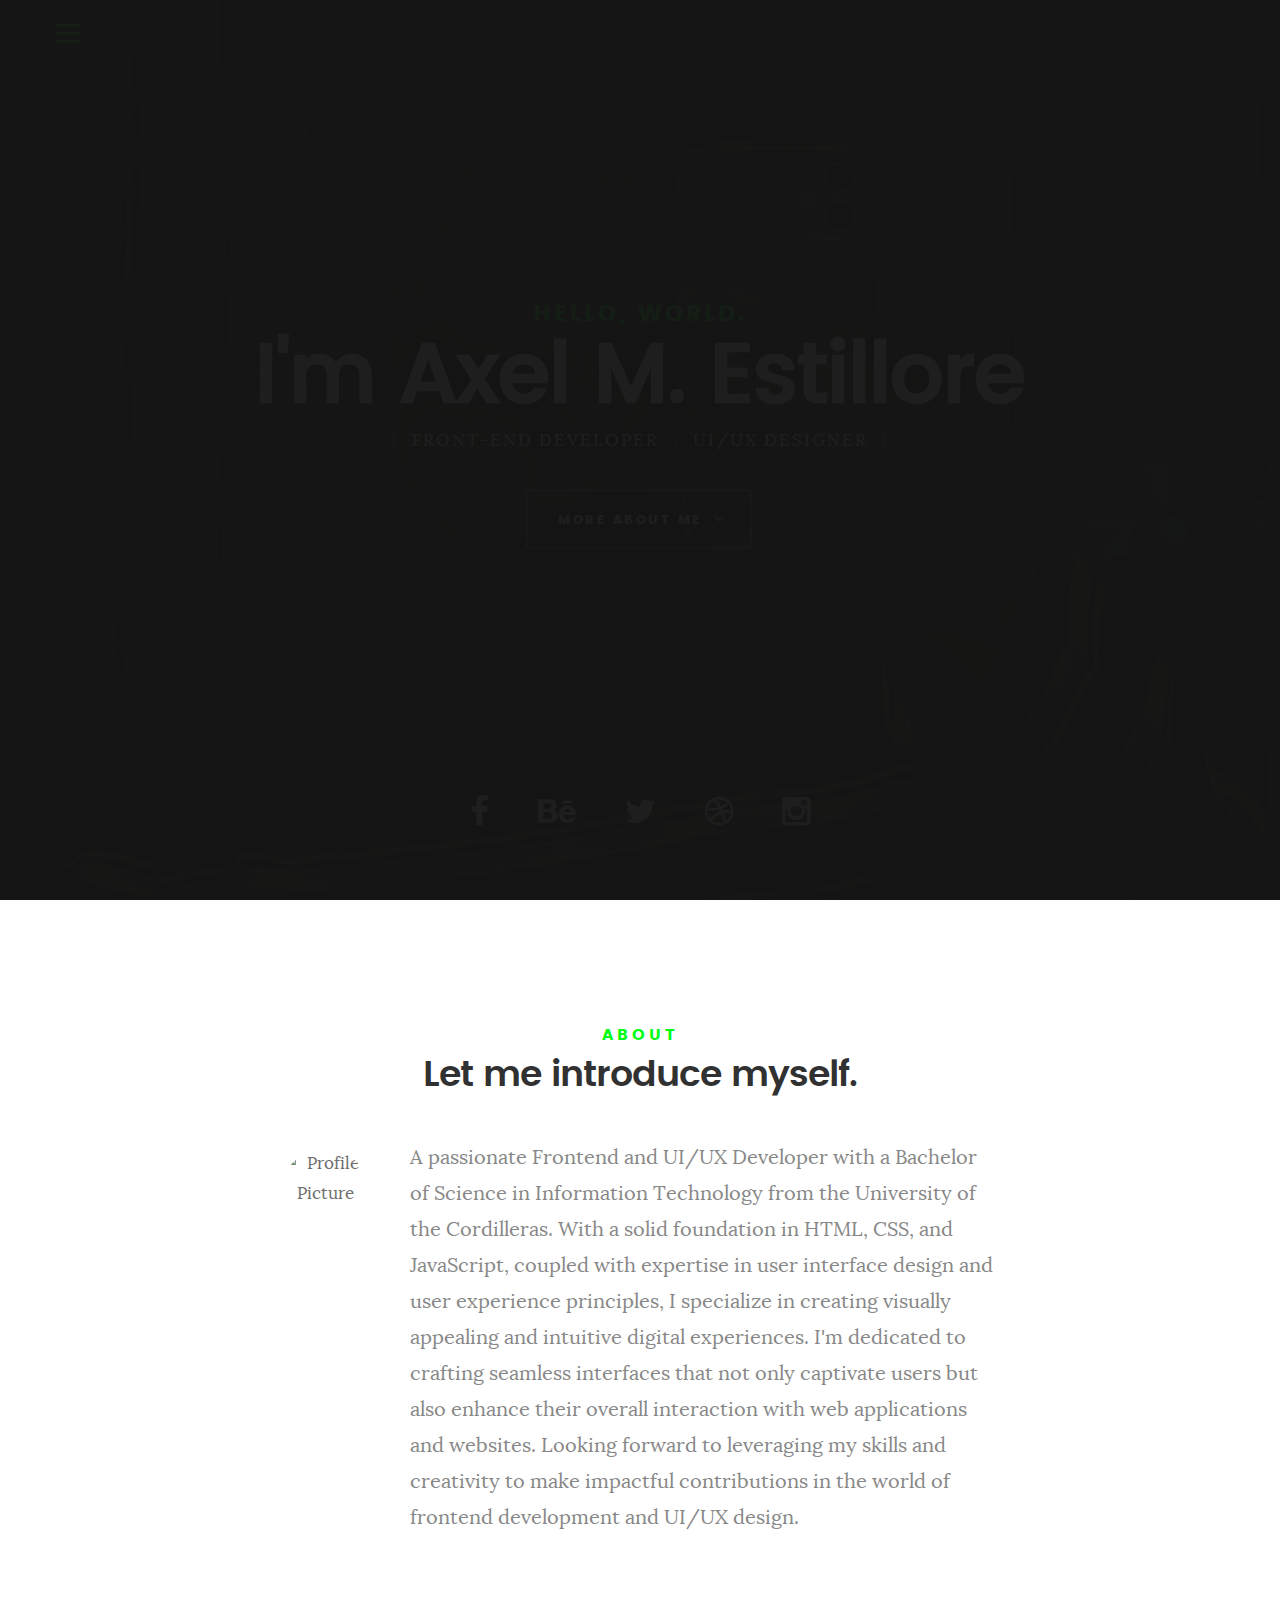
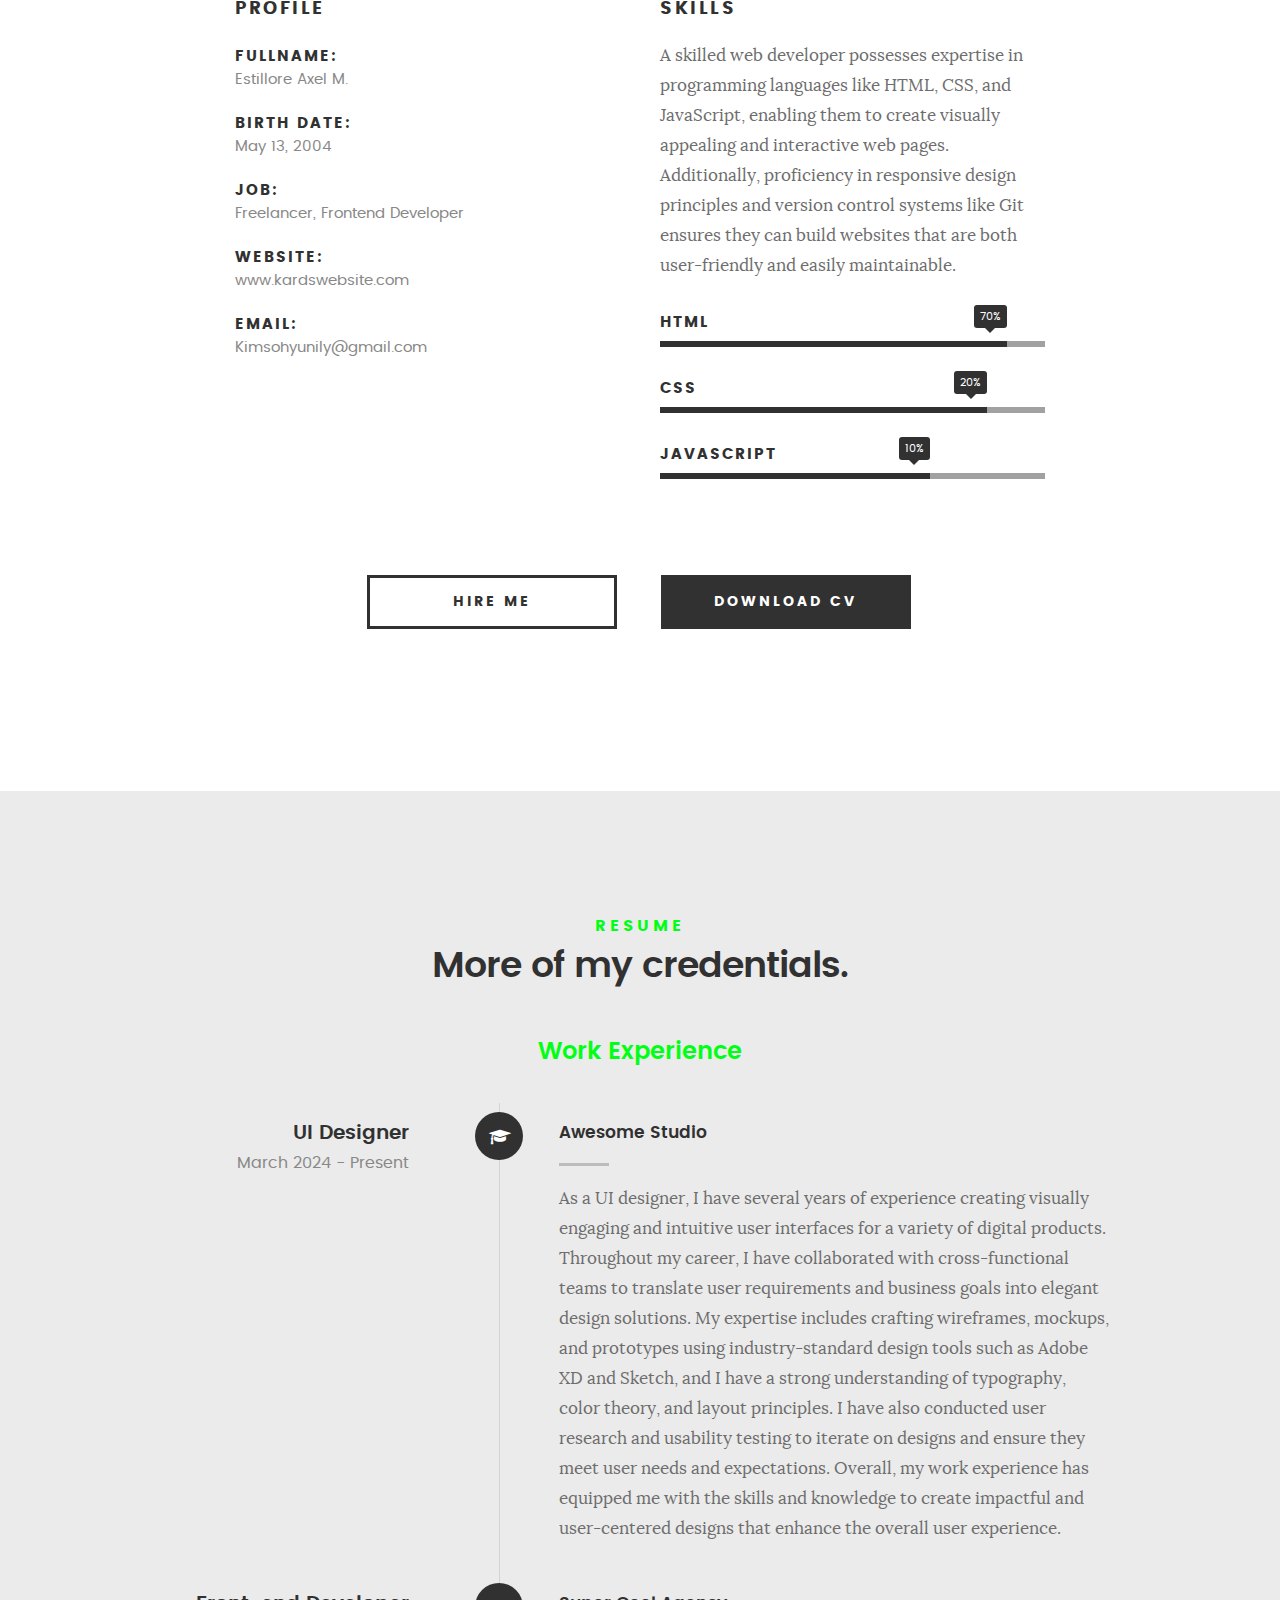
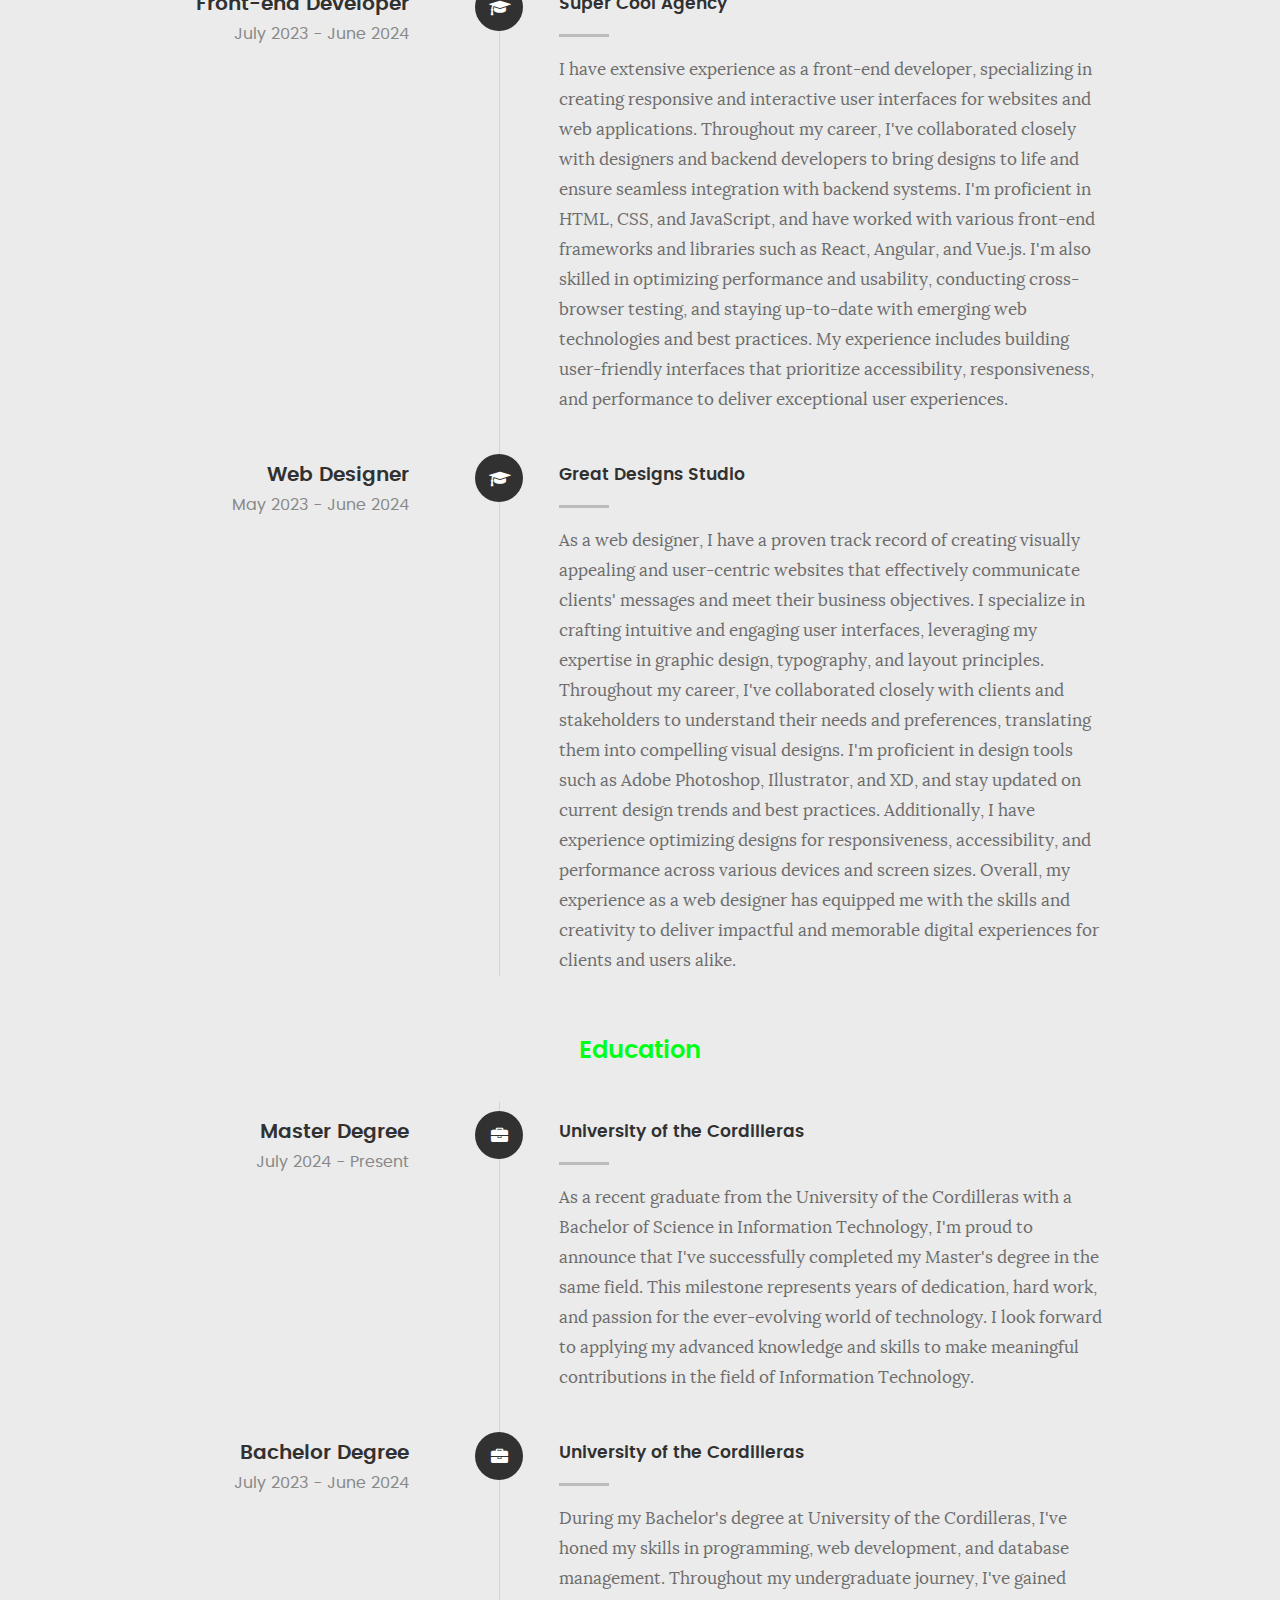
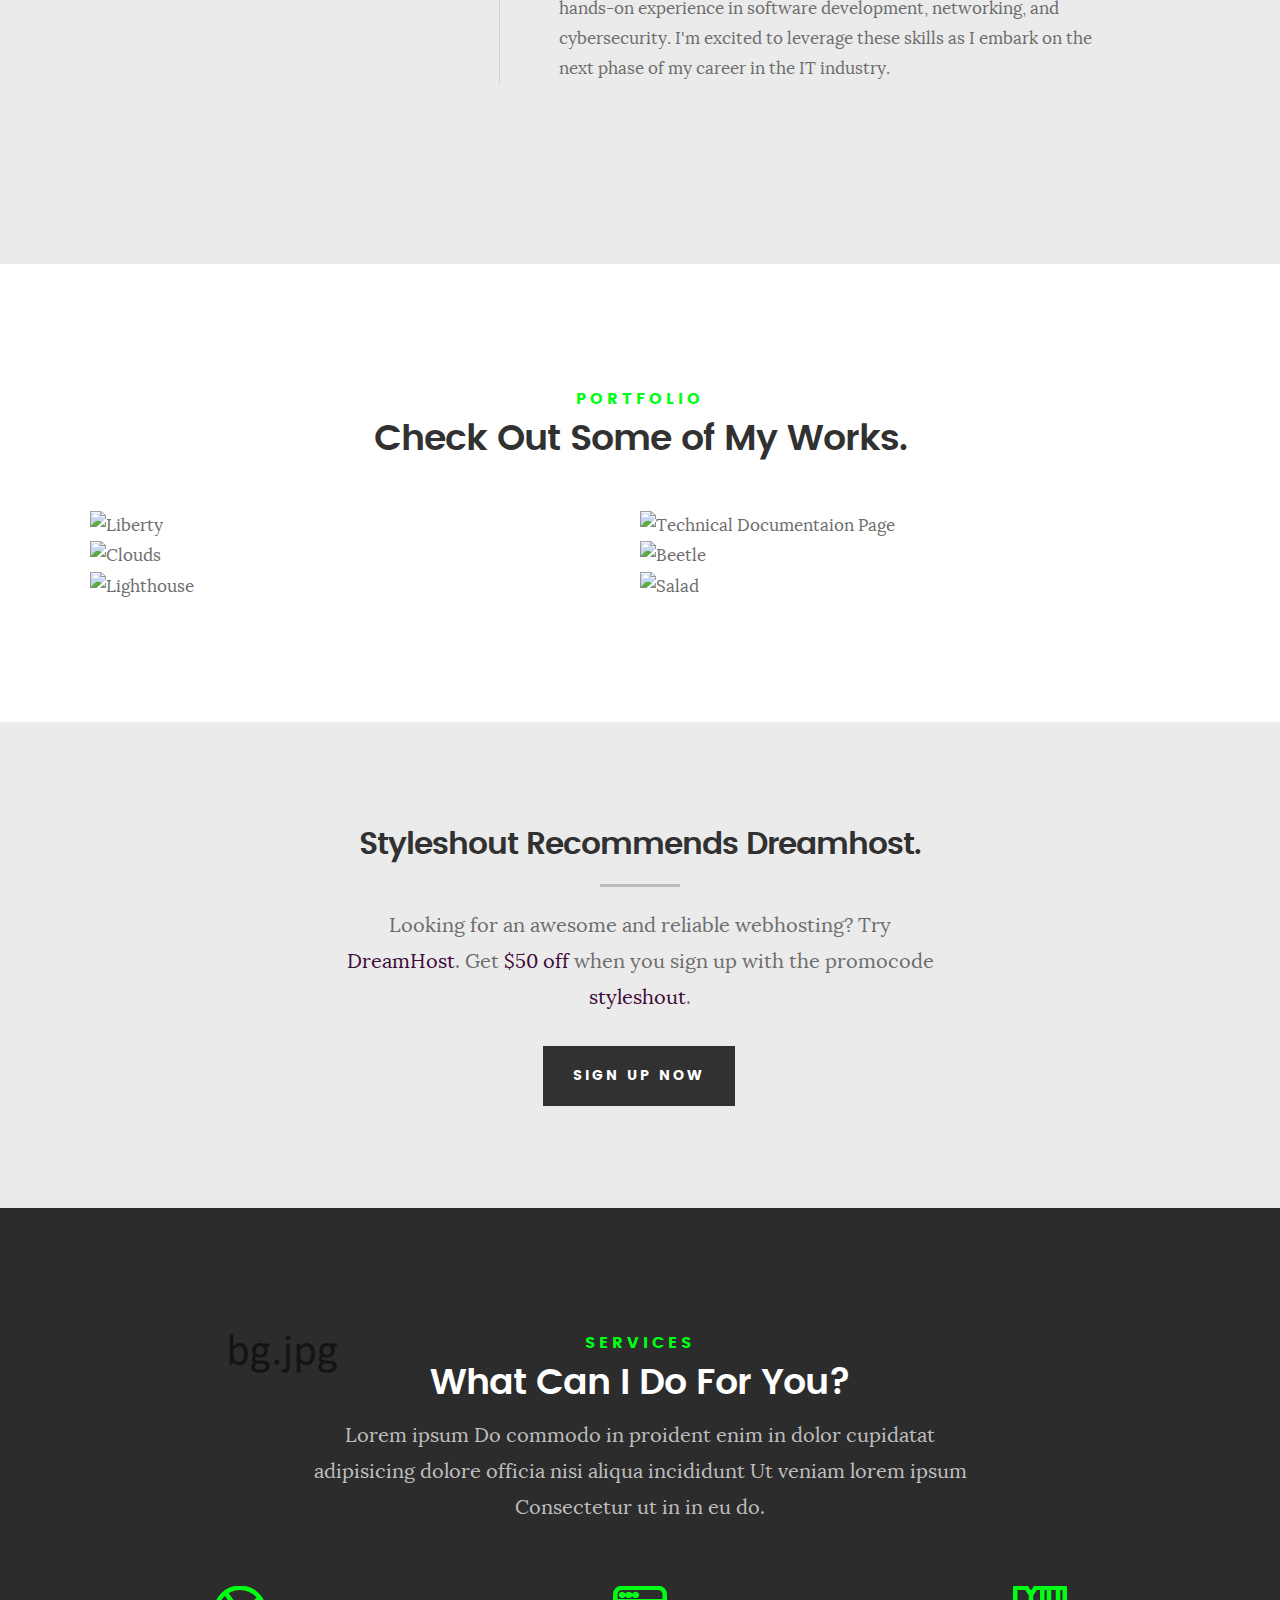
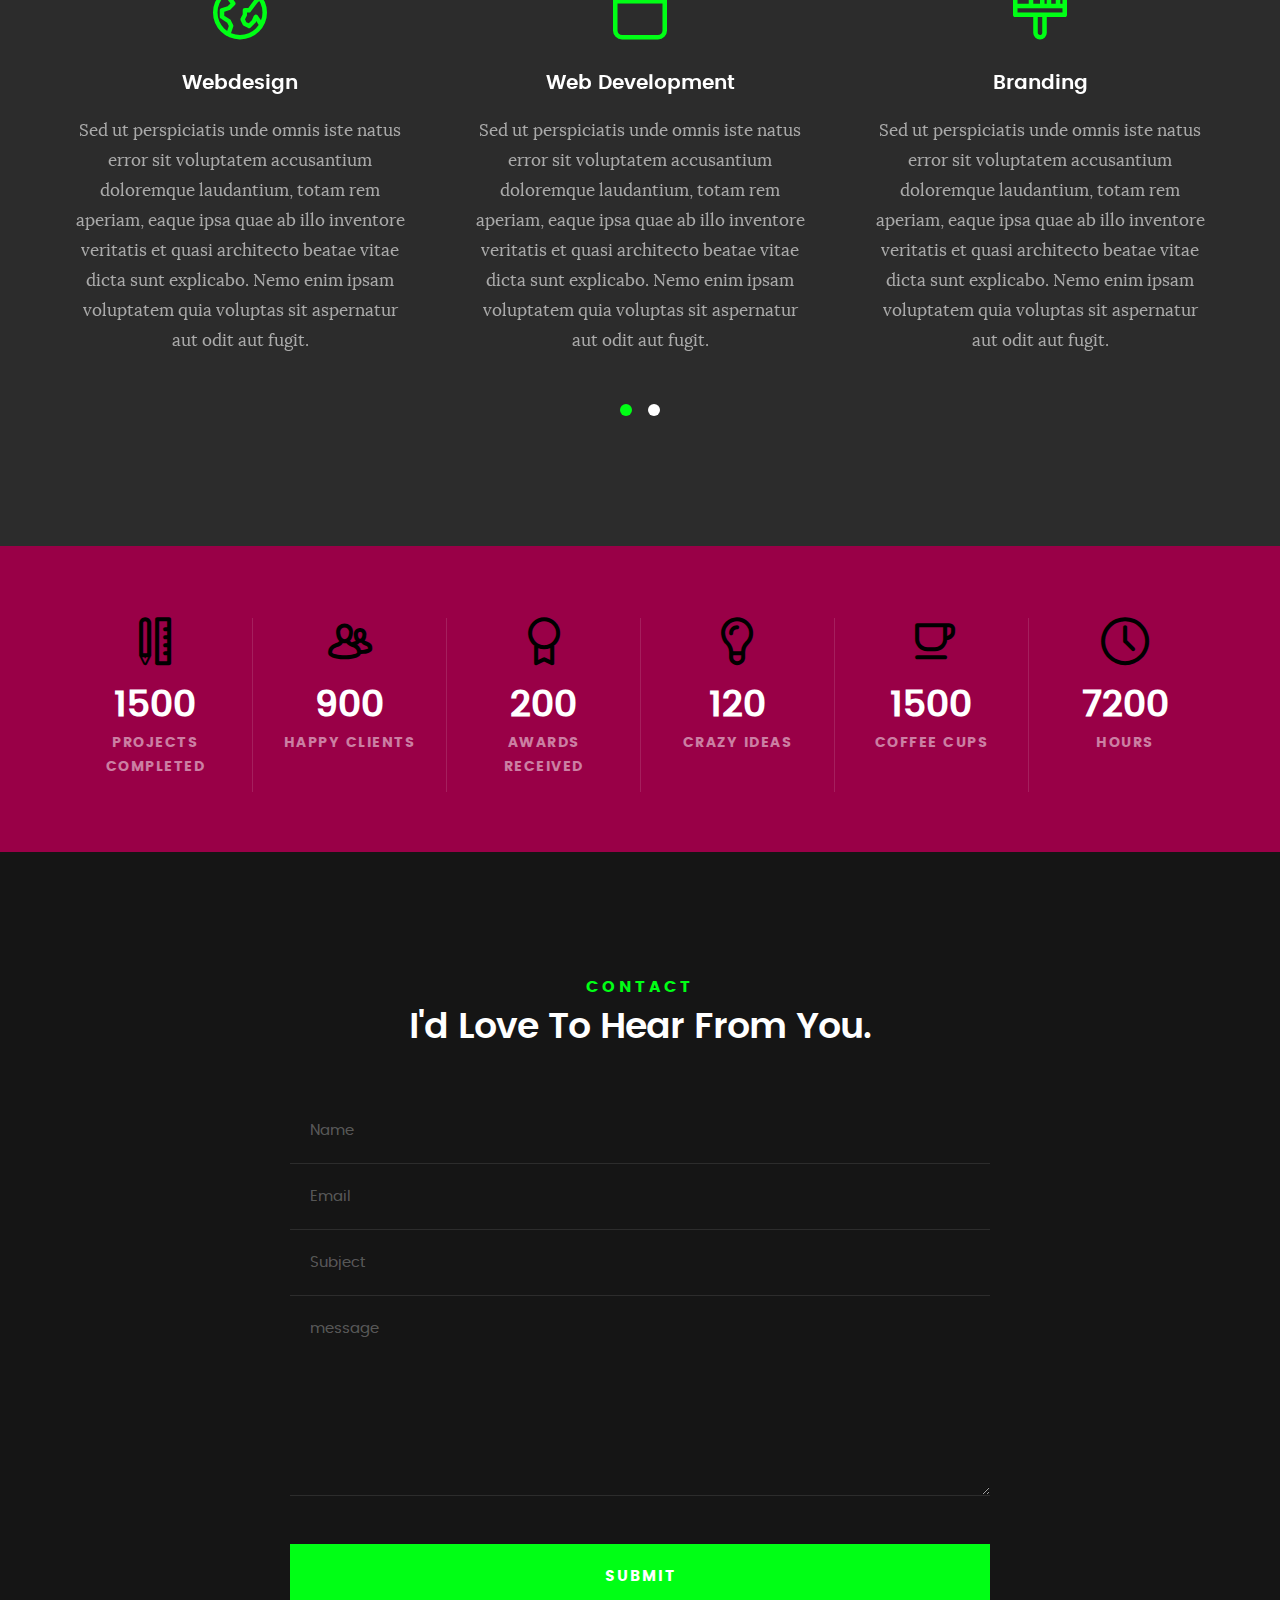
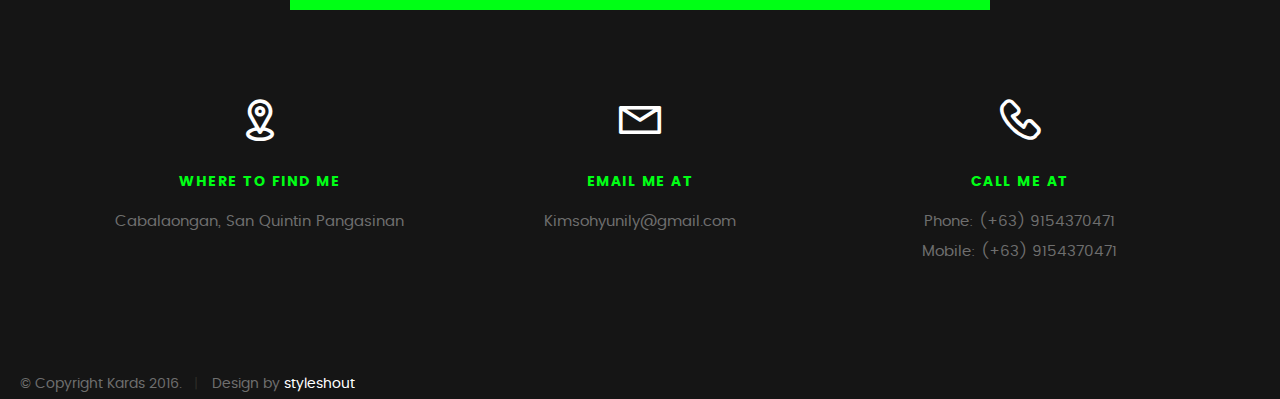
==== commit cd39b682: "Final Project Finished" ====
--- a/index.html
+++ b/index.html
@@ -834,7 +834,7 @@
    			<h5>Contact</h5>
    			<h1>I'd Love To Hear From You.</h1>
 
-   			<p class="lead">Lorem ipsum Do commodo in proident enim in dolor cupidatat adipisicing dolore officia nisi aliqua incididunt Ut veniam lorem ipsum Consectetur ut in in eu do.</p>
+   			
 
    		</div> 
    	</div> <!-- /section-intro -->
@@ -897,9 +897,7 @@
    			<h5>Where to find me</h5>
 
    			<p>
-            1600 Amphitheatre Parkway<br>
-            Mountain View, CA<br>
-            94043 US
+             Cabalaongan, San Quintin Pangasinan
             </p>
 
    		</div>
@@ -912,8 +910,8 @@
 
    			<h5>Email Me At</h5>
 
-   			<p>someone@kardswebsite.com<br>
-			   	info@kardswebsite.com			     
+   			<p>Kimsohyunily@gmail.com
+			   			     
 			   </p>
 
    		</div>
@@ -926,9 +924,9 @@
 
    			<h5>Call Me At</h5>
 
-   			<p>Phone: (+63) 555 1212<br>
-			   	Mobile: (+63) 555 0100<br>
-			     	Fax: (+63) 555 0101
+   			<p>Phone: (+63) 9154370471<br>
+			   	Mobile: (+63) 9154370471<br>
+			     	
 			   </p>
 
    		</div>
@@ -942,19 +940,7 @@
    ================================================== -->
 
    <footer>
-     	<div class="row">
-
-     		<div class="col-six tab-full pull-right social">
-
-     			<ul class="footer-social">        
-			      <li><a href="#"><i class="fa fa-facebook"></i></a></li>
-			      <li><a href="#"><i class="fa fa-behance"></i></a></li>
-			      <li><a href="#"><i class="fa fa-twitter"></i></a></li>
-			      <li><a href="#"><i class="fa fa-dribbble"></i></a></li>
-			      <li><a href="#"><i class="fa fa-instagram"></i></a></li>
-			   </ul> 
-	      		
-	      </div>
+    
 
       	<div class="col-six tab-full">
 	      	<div class="copyright">
--- a/css/main.css
+++ b/css/main.css
@@ -772,7 +772,7 @@
 }
 .ss-error {
 	background-color: #ffd1d2;
-	color: #e65153;
+	color: #00ff15;
 }
 .ss-success {
 	background-color: #c8e675;
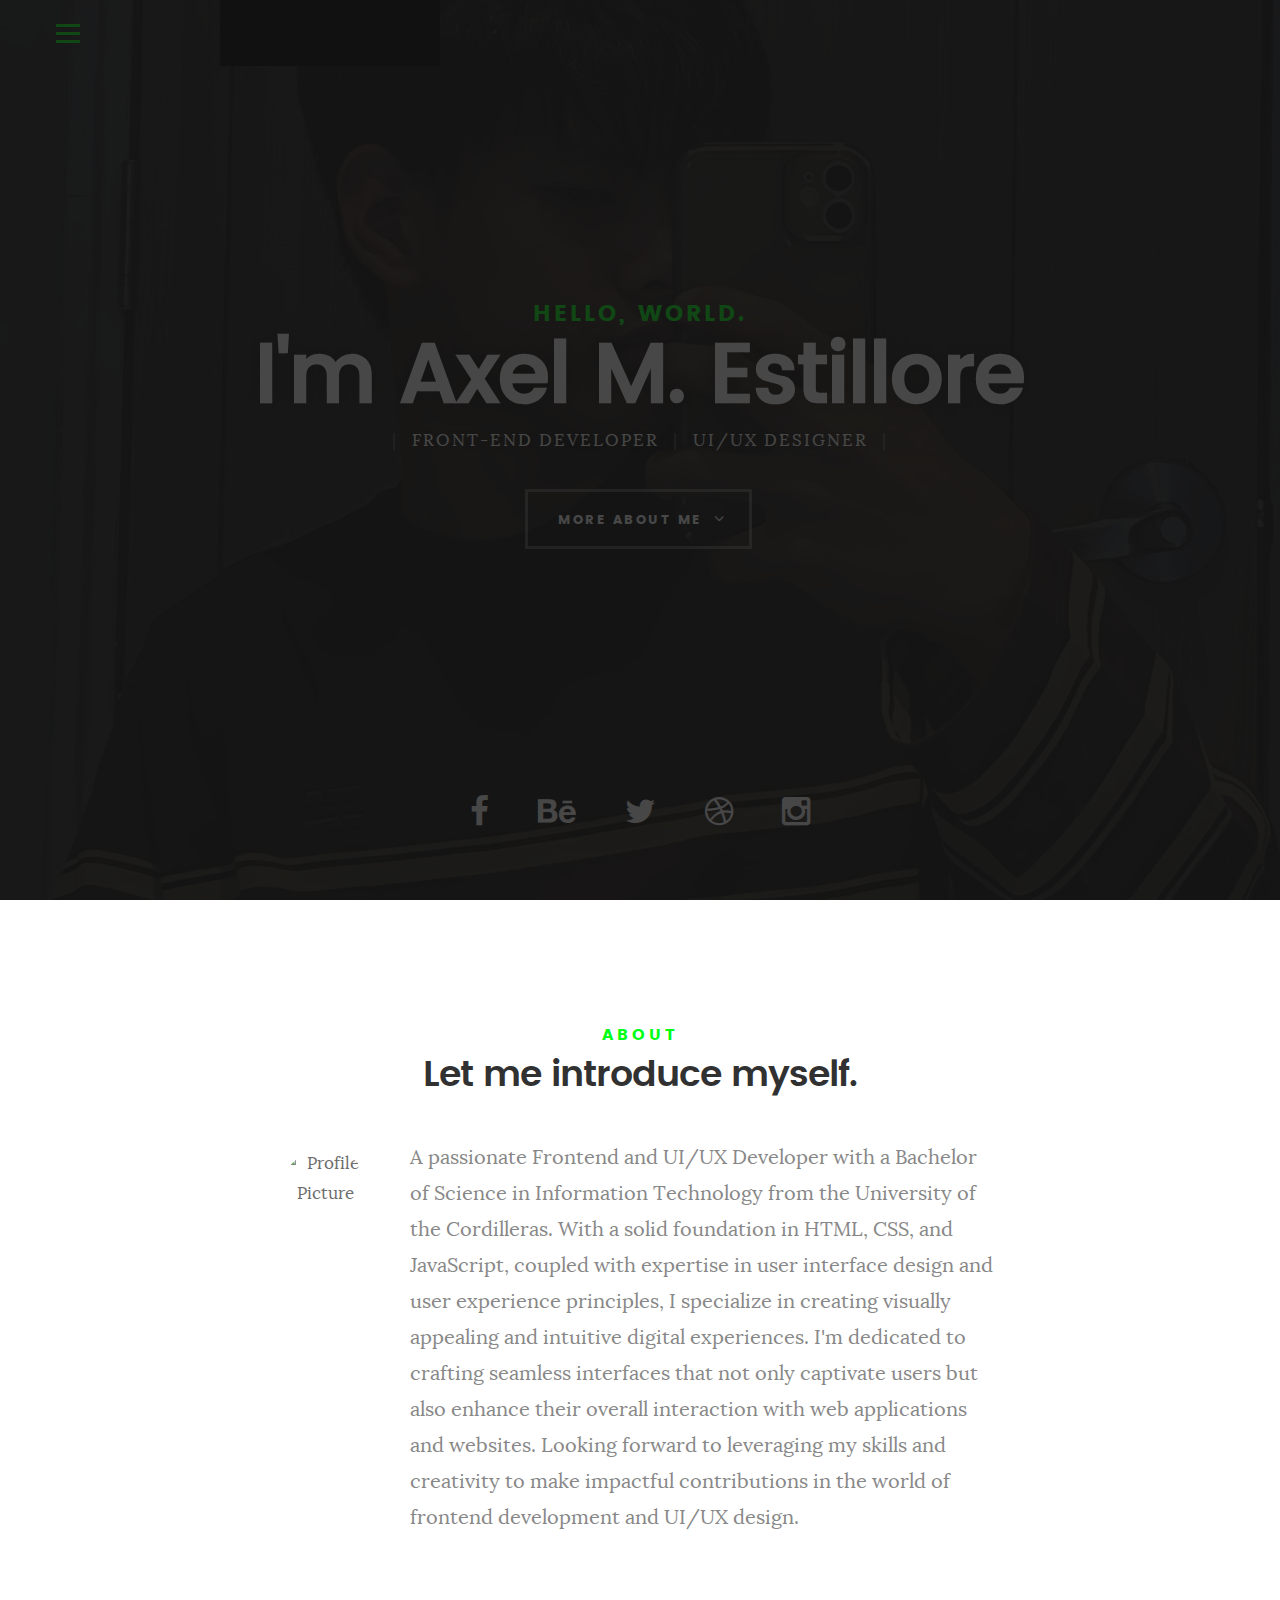
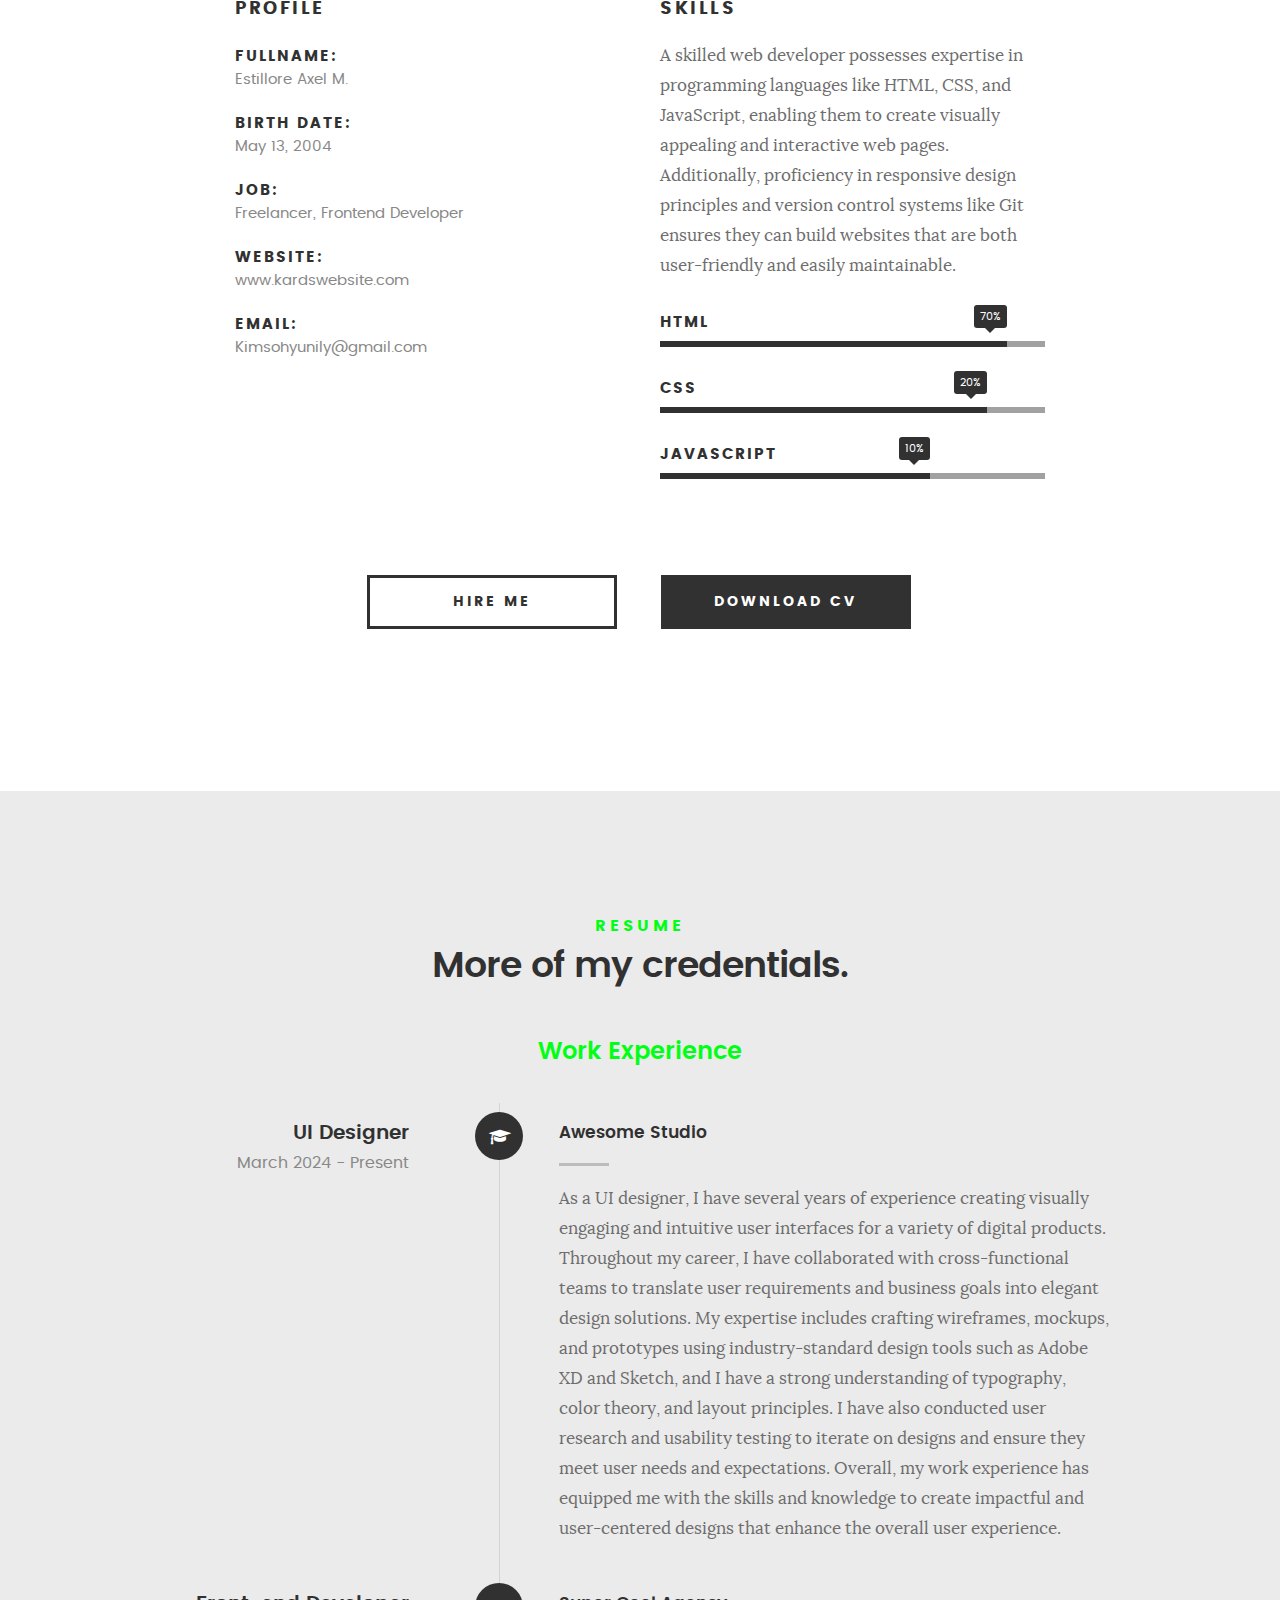
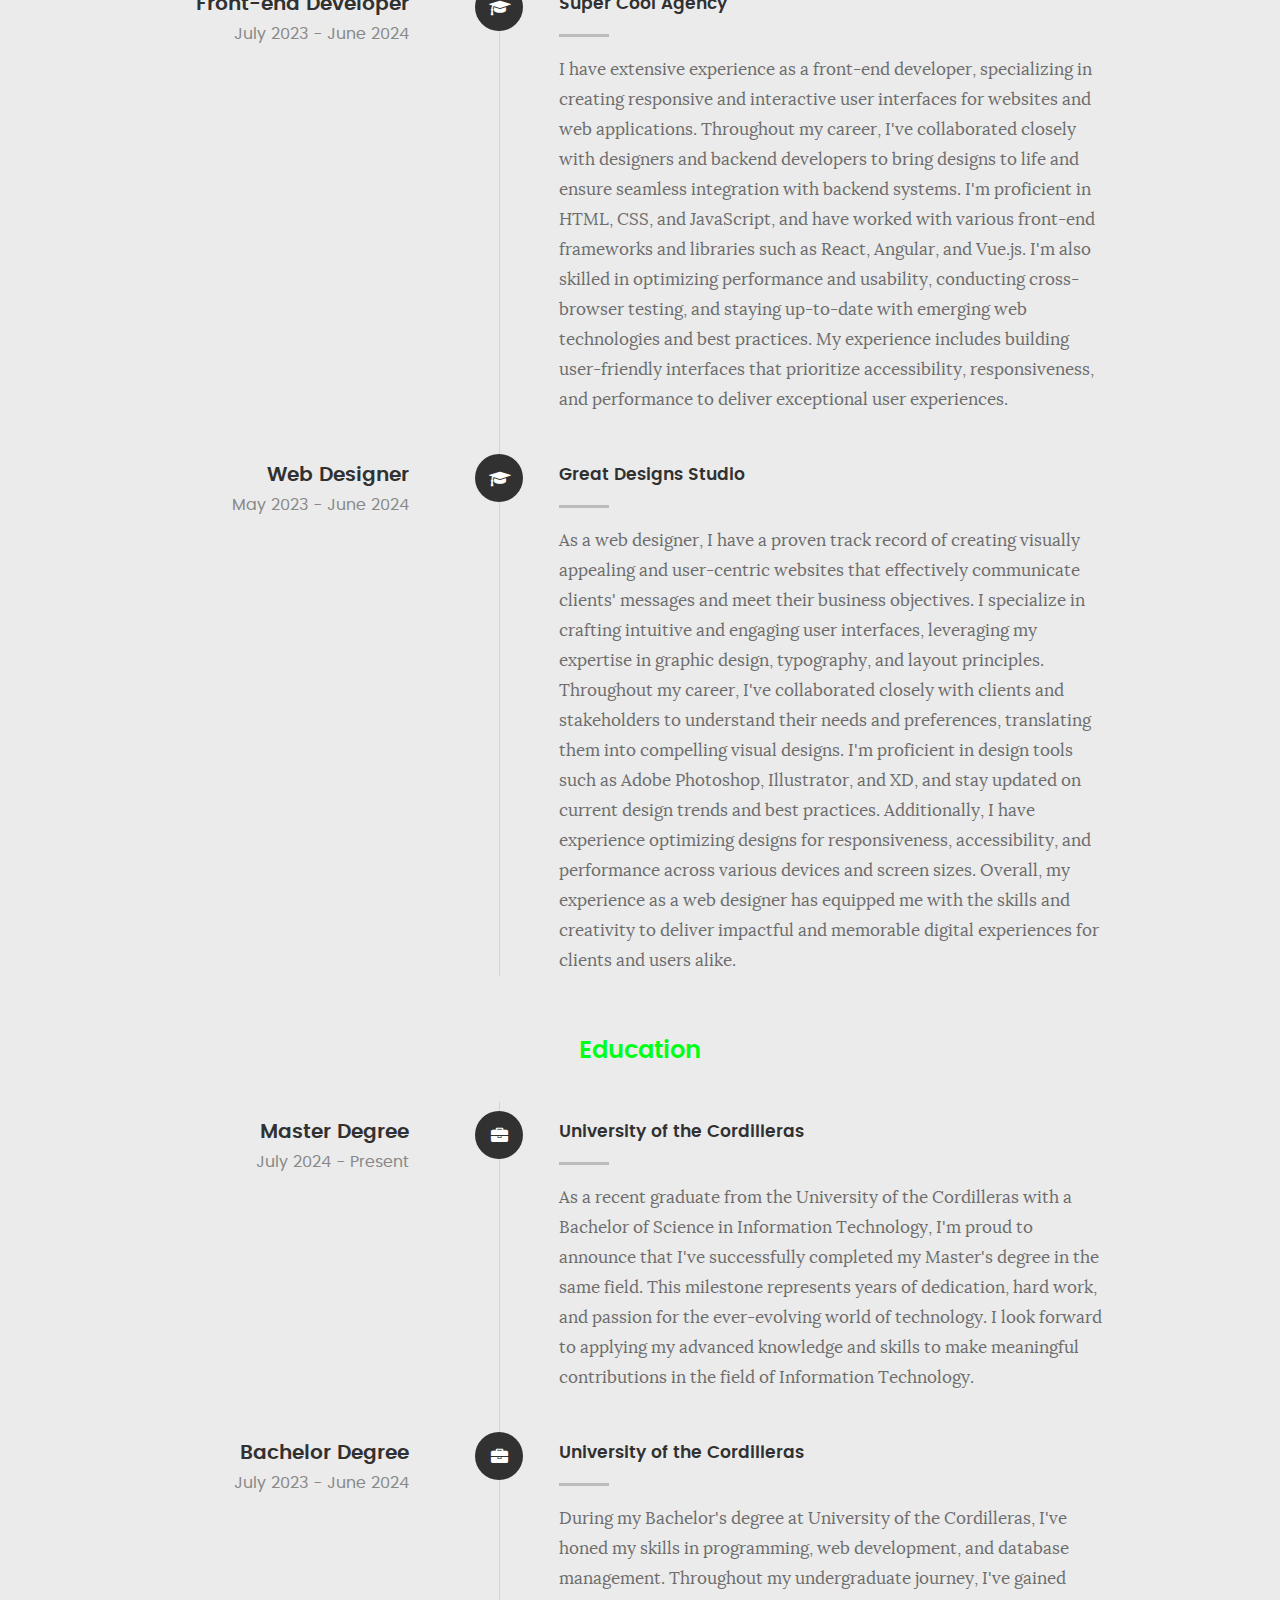
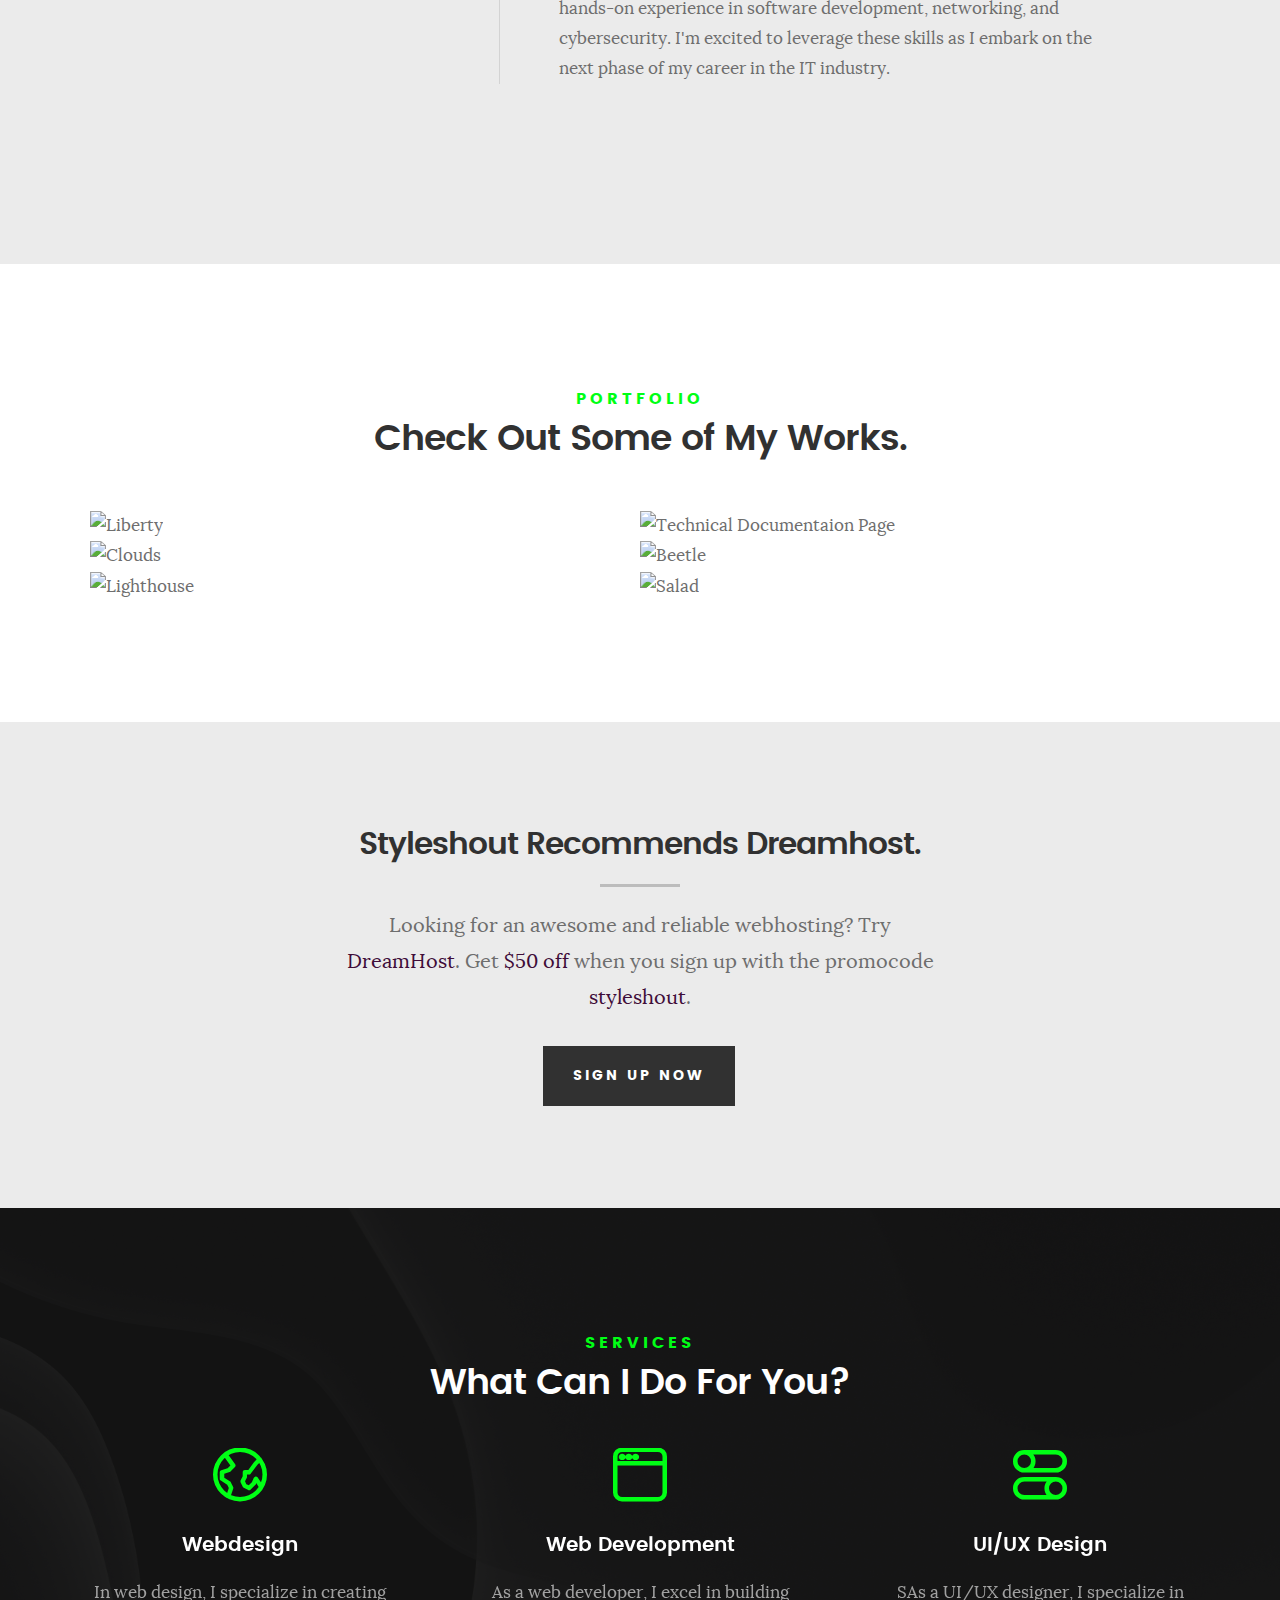
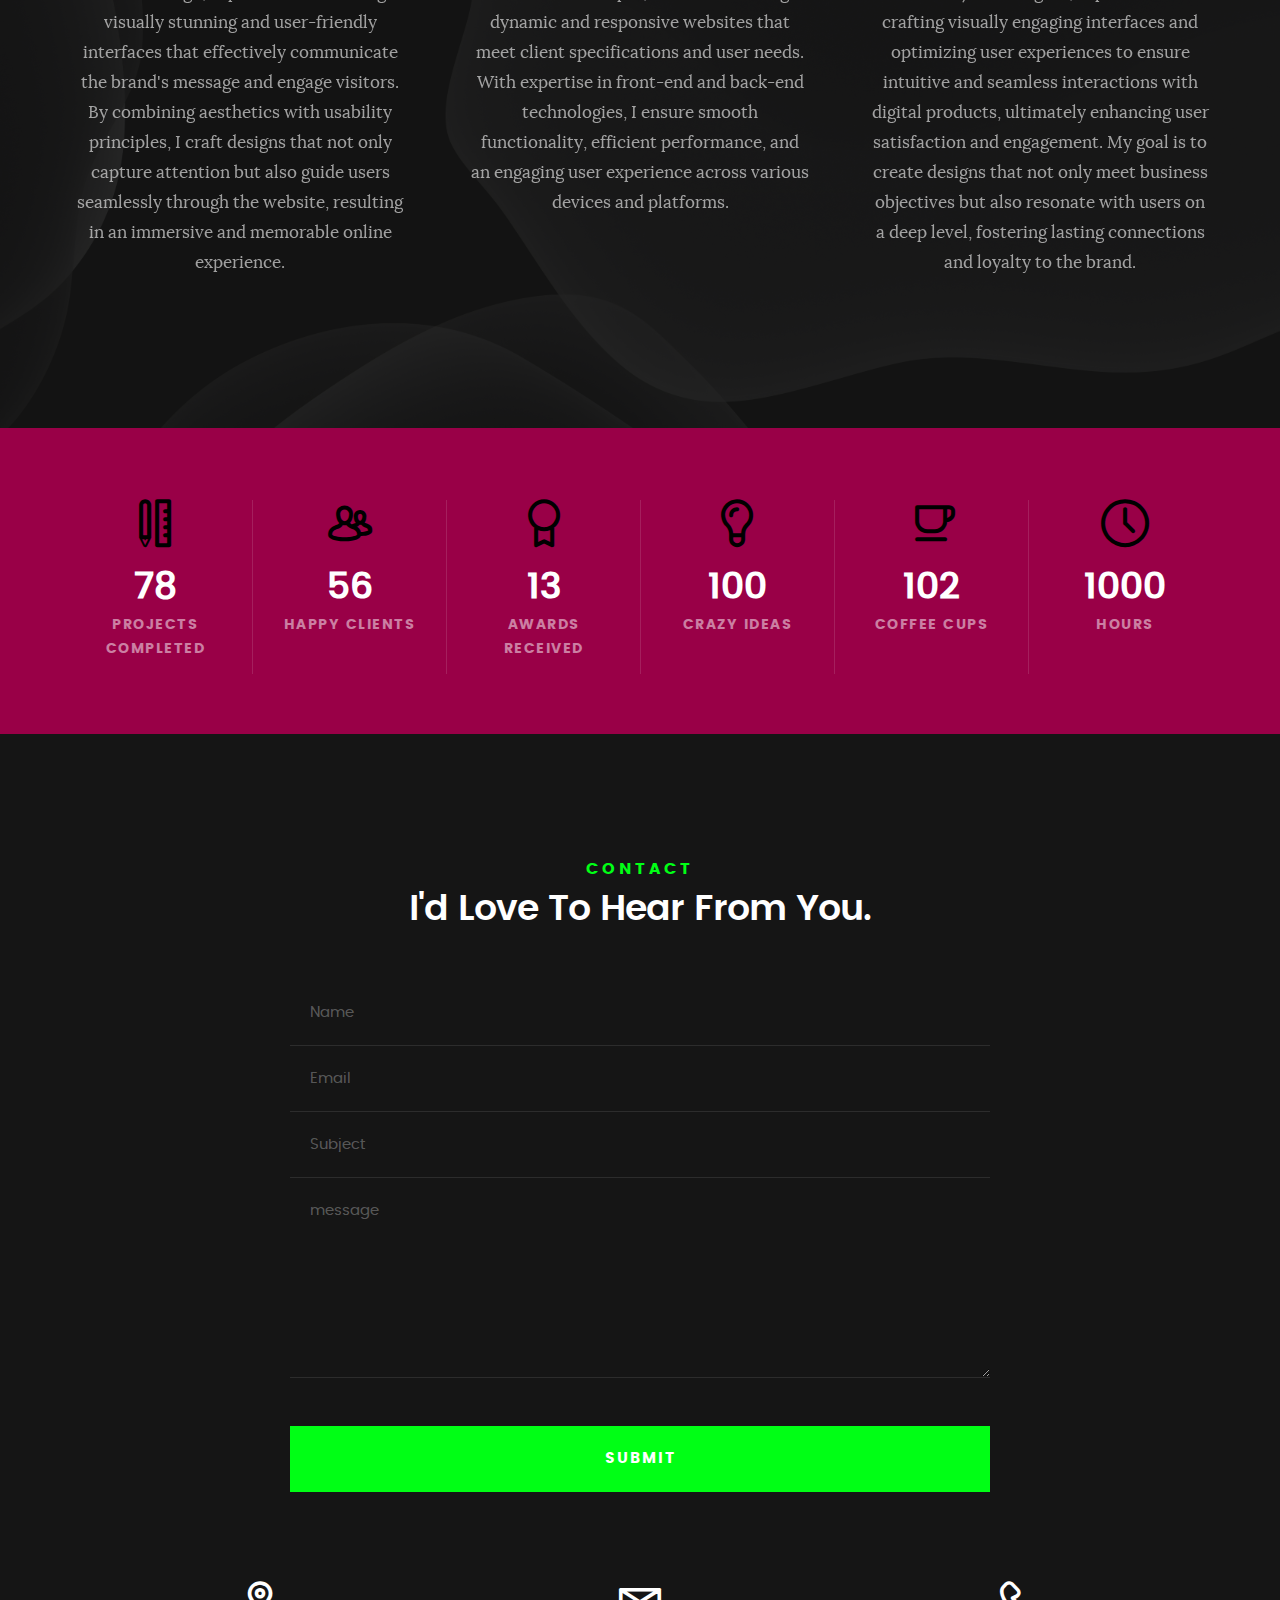
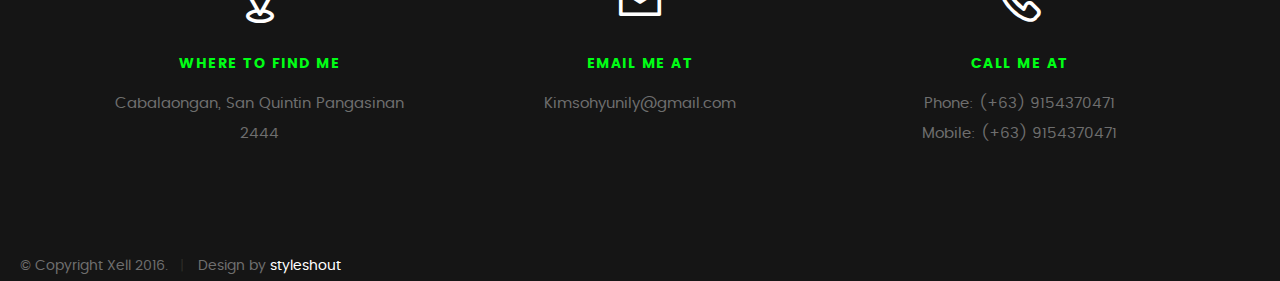
==== commit 6b8f86c8: "FINAL PROJECT FINISHED" ====
--- a/index.html
+++ b/index.html
@@ -170,11 +170,10 @@
    		</div>   		
    	</div>
 
-   </section> <!-- /process-->    
-
-
-   <!-- resume Section
-   ================================================== -->
+   </section> 
+
+
+  
 	<section id="resume" class="grey-section">
 
 		<div class="row section-intro">
@@ -184,7 +183,7 @@
    			<h1>More of my credentials.</h1>
 
    		</div>   		
-   	</div> <!-- /section-intro--> 
+   	</div> 
 
    	<div class="row resume-timeline">
 
@@ -192,7 +191,7 @@
 
    			<h2>Work Experience</h2>
 
-   		</div> <!-- /resume-header -->
+   		</div> 
 
    		<div class="col-twelve">
 
@@ -214,7 +213,7 @@
 	   					<p>As a UI designer, I have several years of experience creating visually engaging and intuitive user interfaces for a variety of digital products. Throughout my career, I have collaborated with cross-functional teams to translate user requirements and business goals into elegant design solutions. My expertise includes crafting wireframes, mockups, and prototypes using industry-standard design tools such as Adobe XD and Sketch, and I have a strong understanding of typography, color theory, and layout principles. I have also conducted user research and usability testing to iterate on designs and ensure they meet user needs and expectations. Overall, my work experience has equipped me with the skills and knowledge to create impactful and user-centered designs that enhance the overall user experience.</p>
 	   				</div>
 
-	   			</div> <!-- /timeline-block -->
+	   			</div> 
 
 	   			<div class="timeline-block">
 
@@ -232,7 +231,7 @@
 	   					<p>I have extensive experience as a front-end developer, specializing in creating responsive and interactive user interfaces for websites and web applications. Throughout my career, I've collaborated closely with designers and backend developers to bring designs to life and ensure seamless integration with backend systems. I'm proficient in HTML, CSS, and JavaScript, and have worked with various front-end frameworks and libraries such as React, Angular, and Vue.js. I'm also skilled in optimizing performance and usability, conducting cross-browser testing, and staying up-to-date with emerging web technologies and best practices. My experience includes building user-friendly interfaces that prioritize accessibility, responsiveness, and performance to deliver exceptional user experiences.</p>
 	   				</div>
 
-	   			</div> <!-- /timeline-block -->
+	   			</div> 
 
 	   			<div class="timeline-block">
 
@@ -349,7 +348,7 @@
 	                     </div>                    
 	                  </a>
 	               </div>	               
-	        		</div> <!-- /folio-item -->
+	        		</div> 
 
 	        		<div class="bgrid folio-item">
 	               <div class="item-wrap">
@@ -397,7 +396,7 @@
 	                     </div>                    
 	                  </a>
 	               </div>
-	        		</div> <!-- /folio-item -->     
+	        		</div>   
 
 	        		<div class="bgrid folio-item">
 	               <div class="item-wrap">
@@ -413,7 +412,7 @@
 	                     </div>                    
 	                  </a>
 	               </div>
-	        		</div> <!-- /folio-item -->
+	        		</div> 
 
 	            <div class="bgrid folio-item">
 	               <div class="item-wrap">
@@ -429,10 +428,9 @@
 	                     </div>                    
 	                  </a>
 	               </div>
-	        		</div> <!-- /folio-item -->   
-
-	            <!-- modal popups - begin
-	            ============================================================= -->
+	        		</div>    
+
+	            
 	            <div id="modal-01" class="popup-modal slider mfp-hide">	
 
 				     	<div class="media">
@@ -451,7 +449,7 @@
 					      <a href="#" class="popup-modal-dismiss">Close</a>
 			         </div>		      
 
-				   </div> <!-- /modal-01 -->
+				   </div> 
 
 				   <div id="modal-02" class="popup-modal slider mfp-hide">	
 
@@ -471,7 +469,7 @@
 					      <a href="#" class="popup-modal-dismiss">Close</a>
 			         </div>		      
 
-				   </div> <!-- /modal-02 -->
+				   </div> 
 
 				   <div id="modal-03" class="popup-modal slider mfp-hide">	
 
@@ -491,7 +489,7 @@
 					      <a href="#" class="popup-modal-dismiss">Close</a>
 			         </div>		      
 
-				   </div> <!-- /modal-03 -->
+				   </div> 
 
 				   <div id="modal-04" class="popup-modal slider mfp-hide">	
 
@@ -511,7 +509,7 @@
 					      <a href="#" class="popup-modal-dismiss">Close</a>
 			         </div>		      
 
-				   </div> <!-- /modal-04 -->
+				   </div> 
 
 				   <div id="modal-05" class="popup-modal slider mfp-hide">	
 
@@ -531,7 +529,7 @@
 					      <a href="#" class="popup-modal-dismiss">Close</a>
 			         </div>		      
 
-				   </div> <!-- /modal-05 -->
+				   </div> 
 
 				   <div id="modal-06" class="popup-modal slider mfp-hide">	
 
@@ -551,23 +549,20 @@
 					      <a href="#" class="popup-modal-dismiss">Close</a>
 			         </div>		      
 
-				   </div> <!-- /modal-06 -->
-
-
-				   <!-- modal popups - end
-	            ============================================================= -->
-
-	         </div> <!-- /portfolio-wrapper --> 
-
-   		</div>  <!-- /twelve -->   
-
-   	</div> <!-- /portfolio-content --> 
+				   </div> 
+
+
+				   
+	         </div> 
+
+   		</div>    
+
+   	</div> 
 		
-	</section> <!-- /portfolio --> 
-
-
-	<!-- CTA Section
-   ================================================== -->
+	</section> 
+
+
+	
 	<section id="cta" class="grey-section">
 
    	<div class="row cta-content">
@@ -579,7 +574,7 @@
 		      <p class="lead">
 		      Looking for an awesome and reliable webhosting? Try <a href="http://www.dreamhost.com/r.cgi?287326|STYLESHOUT"><span>DreamHost</span></a>.
 				Get <span>$50 off</span> when you sign up with the promocode <span>styleshout</span>. 
-				<!-- Simply type	the promocode in the box labeled “Promo Code” when placing your order. -->	
+				
 				</p>
 
 				<div class="action">
@@ -588,13 +583,12 @@
 
    		</div>
 
-   	</div> <!-- /cta-content -->
-
-   </section> <!-- /cta --> 
+   	</div> 
+
+   </section> 
 
 	
-	<!-- services Section
-   ================================================== -->
+	
 	<section id="services">
 
 		<div class="overlay"></div>
@@ -605,10 +599,9 @@
    			<h5>Services</h5>
    			<h1>What Can I Do For You?</h1>
 
-   			<p class="lead">Lorem ipsum Do commodo in proident enim in dolor cupidatat adipisicing dolore officia nisi aliqua incididunt Ut veniam lorem ipsum Consectetur ut in in eu do.</p>
 
    		</div>   		
-   	</div> <!-- /section-intro -->
+   	</div> 
 
    	<div class="row services-content">
 
@@ -622,12 +615,12 @@
 
 	            	 <h3>Webdesign</h3>
 
-		            <p class="desc">Sed ut perspiciatis unde omnis iste natus error sit voluptatem accusantium doloremque laudantium, totam rem aperiam, eaque ipsa quae ab illo inventore veritatis et quasi architecto beatae vitae dicta sunt explicabo. Nemo enim ipsam voluptatem quia voluptas sit aspernatur aut odit aut fugit.
+		            <p class="desc">In web design, I specialize in creating visually stunning and user-friendly interfaces that effectively communicate the brand's message and engage visitors. By combining aesthetics with usability principles, I craft designs that not only capture attention but also guide users seamlessly through the website, resulting in an immersive and memorable online experience.
 	         		</p>
 	         		
 	         	</div> 	         	 
 
-				</div> <!-- /service -->
+				</div> 
 
 				<div class="service">	
 
@@ -637,82 +630,39 @@
 
 	            	<h3>Web Development</h3>  
 
-		            <p class="desc">Sed ut perspiciatis unde omnis iste natus error sit voluptatem accusantium doloremque laudantium, totam rem aperiam, eaque ipsa quae ab illo inventore veritatis et quasi architecto beatae vitae dicta sunt explicabo. Nemo enim ipsam voluptatem quia voluptas sit aspernatur aut odit aut fugit.
+		            <p class="desc">As a web developer, I excel in building dynamic and responsive websites that meet client specifications and user needs. With expertise in front-end and back-end technologies, I ensure smooth functionality, efficient performance, and an engaging user experience across various devices and platforms.
 	         		</p>
 
 	            </div>	                          
 
-			   </div> <!-- /service -->
-
-			   <div class="service">
-
-			   	<span class="icon"><i class="icon-paint-brush"></i></span>		            
+			  
+			   </div> 
+
+				<div class="service">
+
+					<span class="icon"><i class="icon-toggles"></i></span>	              
 
 	            <div class="service-content">
 
-	            	<h3>Branding</h3>
-
-		            <p class="desc">Sed ut perspiciatis unde omnis iste natus error sit voluptatem accusantium doloremque laudantium, totam rem aperiam, eaque ipsa quae ab illo inventore veritatis et quasi architecto beatae vitae dicta sunt explicabo. Nemo enim ipsam voluptatem quia voluptas sit aspernatur aut odit aut fugit.
-	        			</p> 
-
-	            </div> 	            	               
-
-			   </div> <!-- /service -->
-
-				<div class="service">
-
-					<span class="icon"><i class="icon-toggles"></i></span>	              
-
-	            <div class="service-content">
-
 	            	<h3>UI/UX Design</h3>
 
-		            <p class="desc">Sed ut perspiciatis unde omnis iste natus error sit voluptatem accusantium doloremque laudantium, totam rem aperiam, eaque ipsa quae ab illo inventore veritatis et quasi architecto beatae vitae dicta sunt explicabo. Nemo enim ipsam voluptatem quia voluptas sit aspernatur aut odit aut fugit.
+		            <p class="desc">SAs a UI/UX designer, I specialize in crafting visually engaging interfaces and optimizing user experiences to ensure intuitive and seamless interactions with digital products, ultimately enhancing user satisfaction and engagement. My goal is to create designs that not only meet business objectives but also resonate with users on a deep level, fostering lasting connections and loyalty to the brand.
 	         		</p> 
 	         		
 	            </div>                
 
-				</div> <!-- /service -->
-
-			   <div class="service">
-
-			   	<span class="icon"><i class="icon-image"></i></span>	            
-
-	            <div class="service-content">
-
-	            	<h3>Graphics Design</h3>
-
-		            <p class="desc">Sed ut perspiciatis unde omnis iste natus error sit voluptatem accusantium doloremque laudantium, totam rem aperiam, eaque ipsa quae ab illo inventore veritatis et quasi architecto beatae vitae dicta sunt explicabo. Nemo enim ipsam voluptatem quia voluptas sit aspernatur aut odit aut fugit.
-	        			</p> 
-
-	            </div>	               
-
-			   </div> <!-- /service -->
-
-			   <div class="service">
-
-			   	<span class="icon"><i class="icon-chat"></i></span>	   	           
-
-	            <div class="service-content">
-
-	            	 <h3>Consultancy</h3>
-
-		            <p class="desc">Sed ut perspiciatis unde omnis iste natus error sit voluptatem accusantium doloremque laudantium, totam rem aperiam, eaque ipsa quae ab illo inventore veritatis et quasi architecto beatae vitae dicta sunt explicabo. Nemo enim ipsam voluptatem quia voluptas sit aspernatur aut odit aut fugit.
-	        			</p> 
-	        			
-	            </div>	               
-
-			   </div> <!-- /service -->
-
-	      </div> <!-- /services-list -->
+				                     
+
+			   </div> 
+
+	      </div> 
    		
-   	</div> <!-- /services-content -->
+   	</div> 
 		
-	</section> <!-- /services -->	
-
-
-	<!-- stats Section
-   ================================================== -->
+	</section> 
+
+
+	
 	<section id="stats" class="count-up">
 
 		<div class="row">
@@ -727,14 +677,14 @@
 						</div>
 
 						<h3 class="stat-count">
-							1500
+							78
 						</h3>
 
 						<h5 class="stat-title">
 							Projects Completed
 						</h5>
 
-					</div> <!-- /stat -->					
+					</div> 				
 
 					<div class="bgrid stat">
 
@@ -743,14 +693,14 @@
 						</div>
 
 						<h3 class="stat-count">
-							900
+							56
 						</h3>
 
 						<h5 class="stat-title">
 							Happy Clients
 						</h5>
 
-					</div> <!-- /stat -->
+					</div> 
 
 					<div class="bgrid stat">
 
@@ -759,14 +709,14 @@
 						</div>
 
 						<h3 class="stat-count">
-							200
+							13
 						</h3>
 
 						<h5 class="stat-title">
 							Awards Received
 						</h5>
 
-					</div> <!-- /stat -->									
+					</div> 								
 
 					<div class="bgrid stat">
 
@@ -775,14 +725,14 @@
 						</div>
 
 						<h3 class="stat-count">
-							120
+							100
 						</h3>
 
 						<h5 class="stat-title">
 							Crazy Ideas
 						</h5>
 
-					</div> <!-- /stat -->
+					</div> 
 
 					<div class="bgrid stat">
 
@@ -791,14 +741,14 @@
 						</div>
 
 						<h3 class="stat-count">
-							1500
+							102
 						</h3>
 
 						<h5 class="stat-title">
 							Coffee Cups
 						</h5>
 
-					</div> <!-- /stat -->
+					</div> 
 
 					<div class="bgrid stat">
 
@@ -807,25 +757,24 @@
 						</div>
 
 						<h3 class="stat-count">
-							7200
+							1000
 						</h3>
 
 						<h5 class="stat-title">
 							Hours
 						</h5>
 
-					</div> <!-- /stat -->
-
-				</div> <!-- /stats-list -->
-
-			</div> <!-- /twelve -->
-		</div> <!-- /row -->
-
-	</section> <!-- /stats -->
+					</div> 
+
+				</div> 
+
+			</div> 
+		</div> 
+
+	</section> 
 
 	
-   <!-- contact
-   ================================================== -->
+  
 	<section id="contact">
 
 		<div class="row section-intro">
@@ -837,13 +786,12 @@
    			
 
    		</div> 
-   	</div> <!-- /section-intro -->
+   	</div> 
 
    	<div class="row contact-form">
 
    		<div class="col-twelve">
 
-            <!-- form -->
             <form name="contactForm" id="contactForm" method="post" action="">
       			<fieldset>
 
@@ -872,19 +820,19 @@
                   </div>
 
       			</fieldset>
-      		</form> <!-- Form End -->
-
-            <!-- contact-warning -->
+      		</form> 
+
+            
             <div id="message-warning">            	
             </div>            
-            <!-- contact-success -->
+           
       		<div id="message-success">
                <i class="fa fa-check"></i>Your message was sent, thank you!<br>
       		</div>
 
-         </div> <!-- /col-twelve -->
+         </div> 
    		
-   	</div> <!-- /contact-form -->
+   	</div> 
 
    	<div class="row contact-info">
 
@@ -897,7 +845,7 @@
    			<h5>Where to find me</h5>
 
    			<p>
-             Cabalaongan, San Quintin Pangasinan
+             Cabalaongan, San Quintin Pangasinan <br> 2444
             </p>
 
    		</div>
@@ -931,20 +879,19 @@
 
    		</div>
    		
-   	</div> <!-- /contact-info -->
+   	</div> 
 		
-	</section> <!-- /contact -->
-
-
-   <!-- footer
-   ================================================== -->
+	</section> 
+
+
+  
 
    <footer>
     
 
       	<div class="col-six tab-full">
 	      	<div class="copyright">
-		        	<span>© Copyright Kards 2016.</span> 
+		        	<span>© Copyright Xell 2016.</span> 
 		        	<span>Design by <a href="http://www.styleshout.com/">styleshout</a></span>	         	
 		         </div>		                  
 	      	</div>
@@ -953,15 +900,14 @@
 		         <a class="smoothscroll" title="Back to Top" href="#top"><i class="fa fa-long-arrow-up"></i></a>
 		      </div>
 
-      	</div> <!-- /row -->     	
+      	</div>  	
    </footer>  
 
    <div id="preloader"> 
     	<div id="loader"></div>
    </div> 
 
-   <!-- Java Script
-   ================================================== --> 
+   
    <script src="js/jquery-2.1.3.min.js"></script>
    <script src="js/plugins.js"></script>
    <script src="js/main.js"></script>
--- a/css/main.css
+++ b/css/main.css
@@ -2126,7 +2126,7 @@
 	color: rgba(255, 255, 255, 0.6);
 }
 
-/* pagination */
+
 .owl-pagination {
 	text-align: center;
 	width: 100%;
@@ -2149,12 +2149,7 @@
 }
 
 
-/** 
- * ===================================================================
- * 16. stats - (_layout.scss)
- *
- * ------------------------------------------------------------------- 
- */
+
 #stats {
 	background: #990047;
 	padding-top: 7.2rem;
@@ -2187,11 +2182,7 @@
 	color: rgba(255, 255, 255, 0.5);
 }
 
-/**
- * responsive:
- * stats
- * -------------------------------------------------------------------
- */
+
 @media only screen and (max-width:1024px) {
 	#stats .stat:nth-child(n) {
 		border-left: 1px solid rgba(255, 255, 255, 0.12);
@@ -2216,12 +2207,7 @@
 }
 
 
-/** 
- * ===================================================================
- * 17. contact - (_layout.scss)
- *
- * ------------------------------------------------------------------- 
- */
+
 #contact {
 	background: #151515;
 	padding-top: 12rem;
